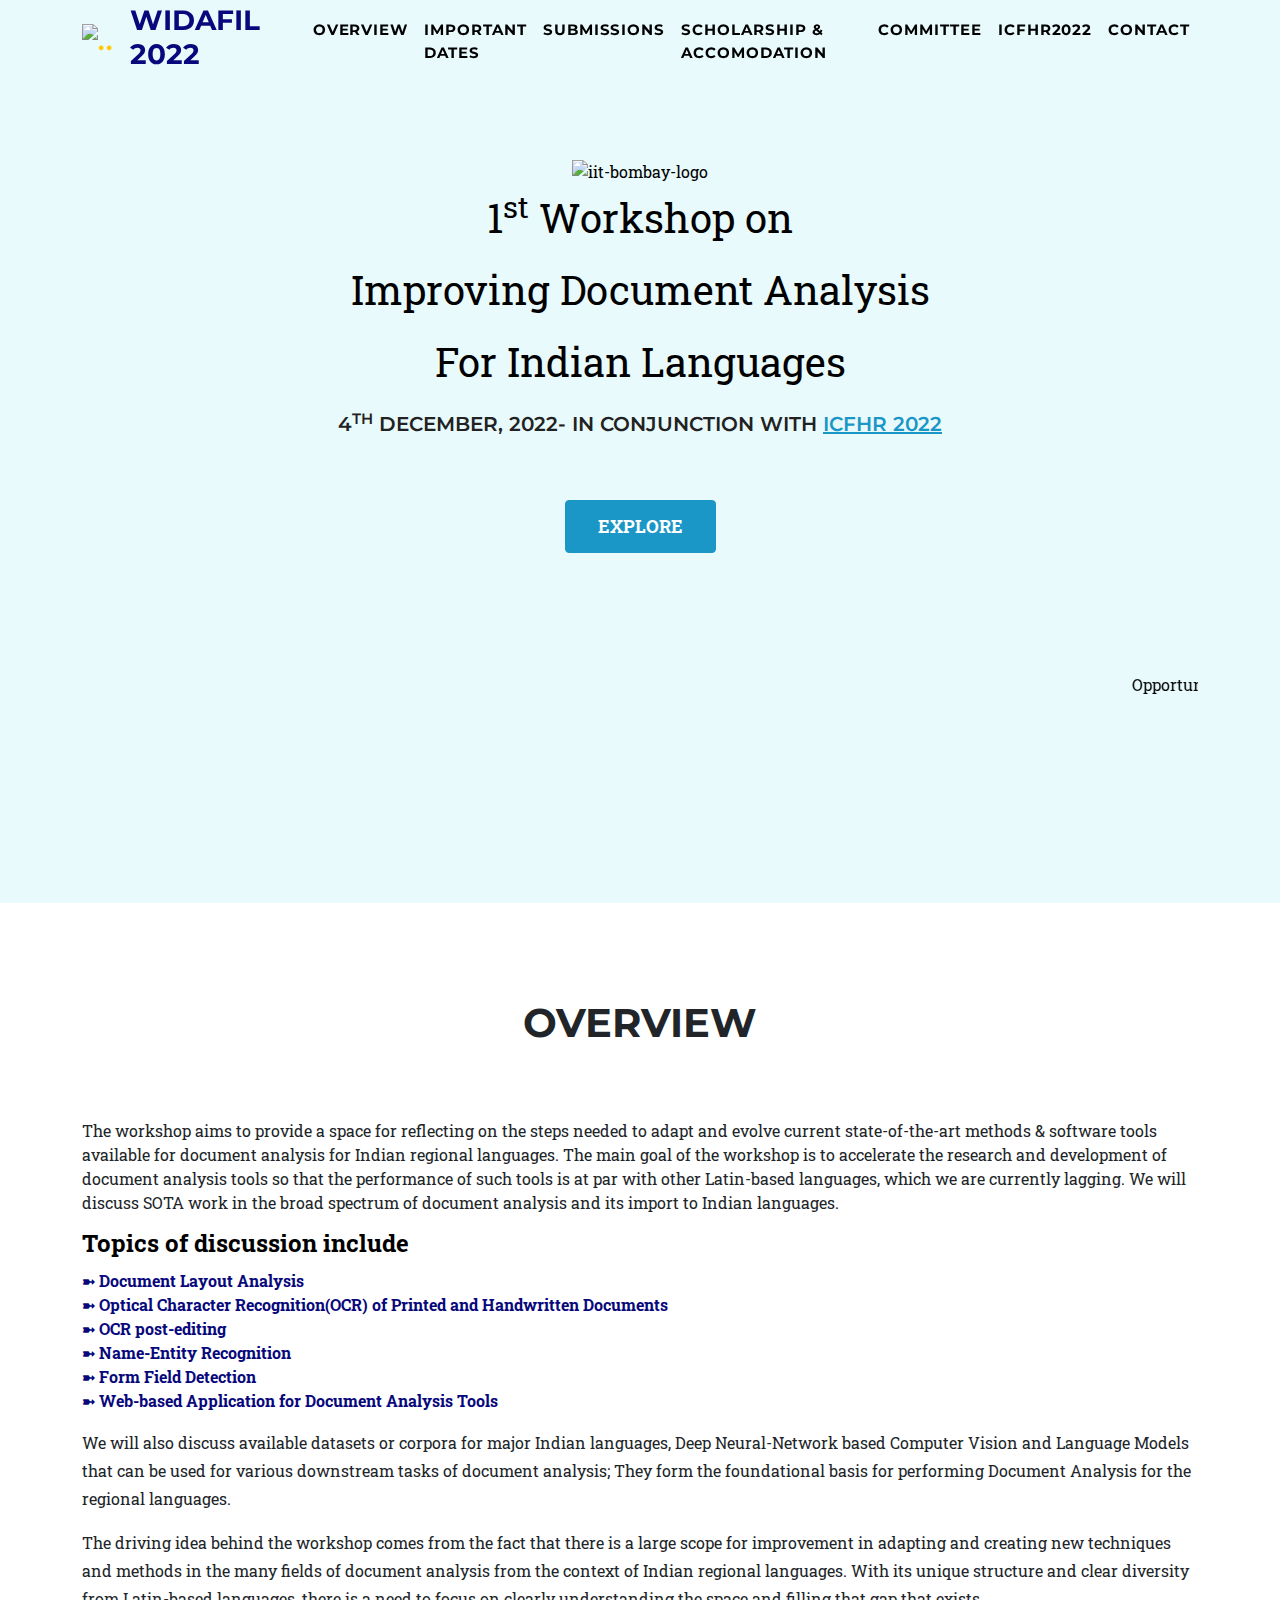
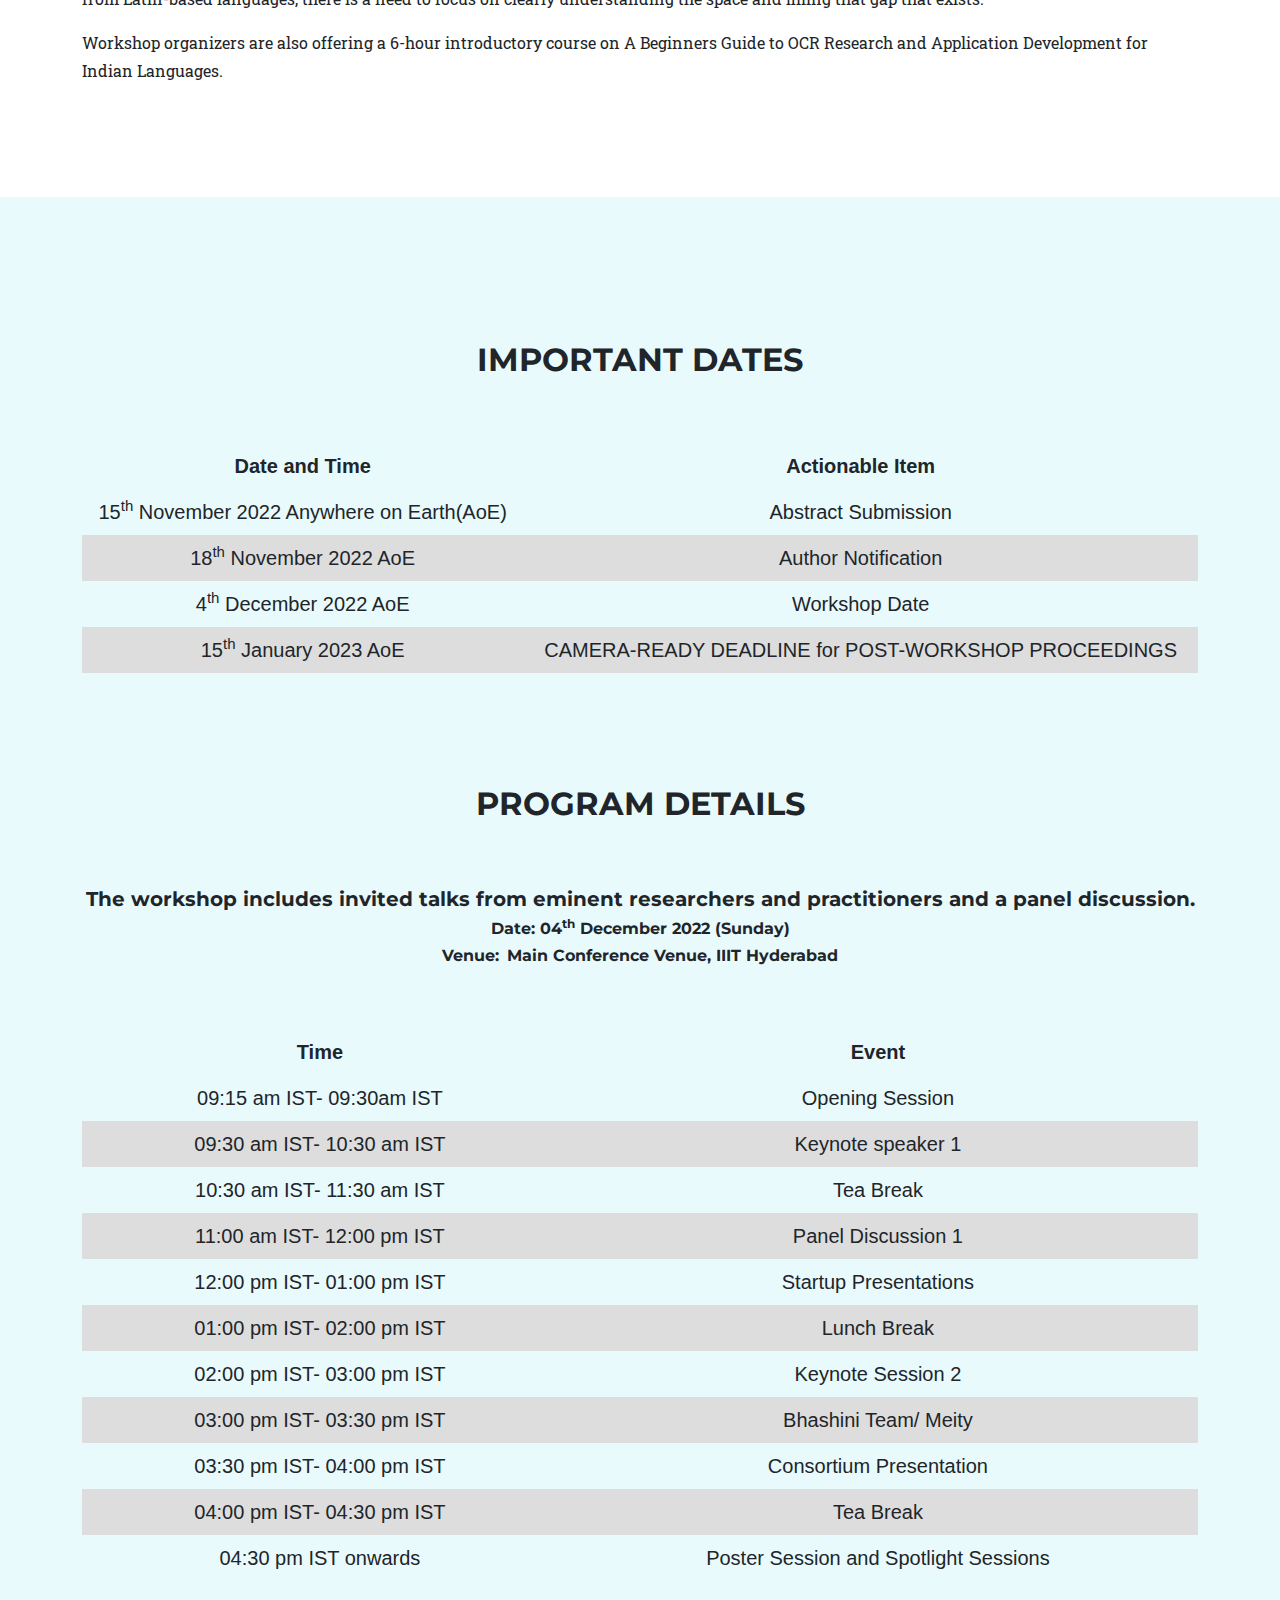
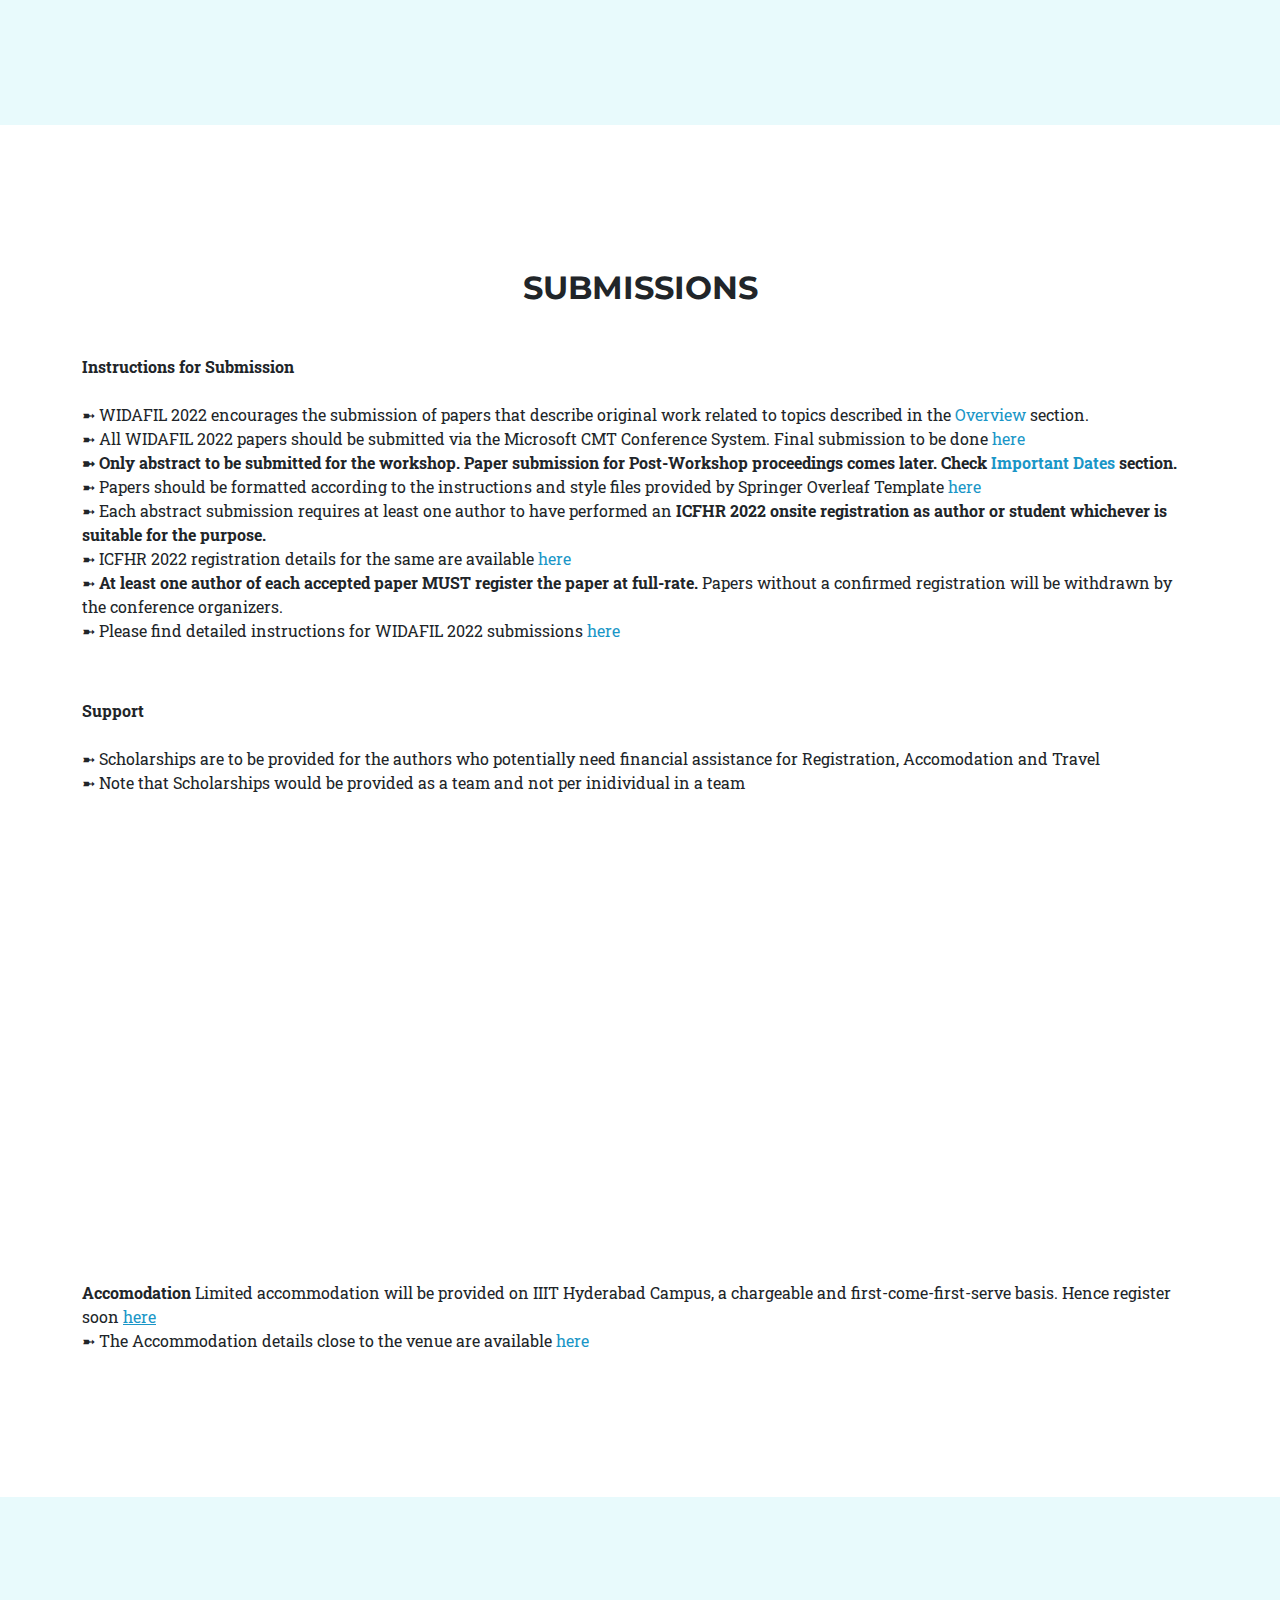
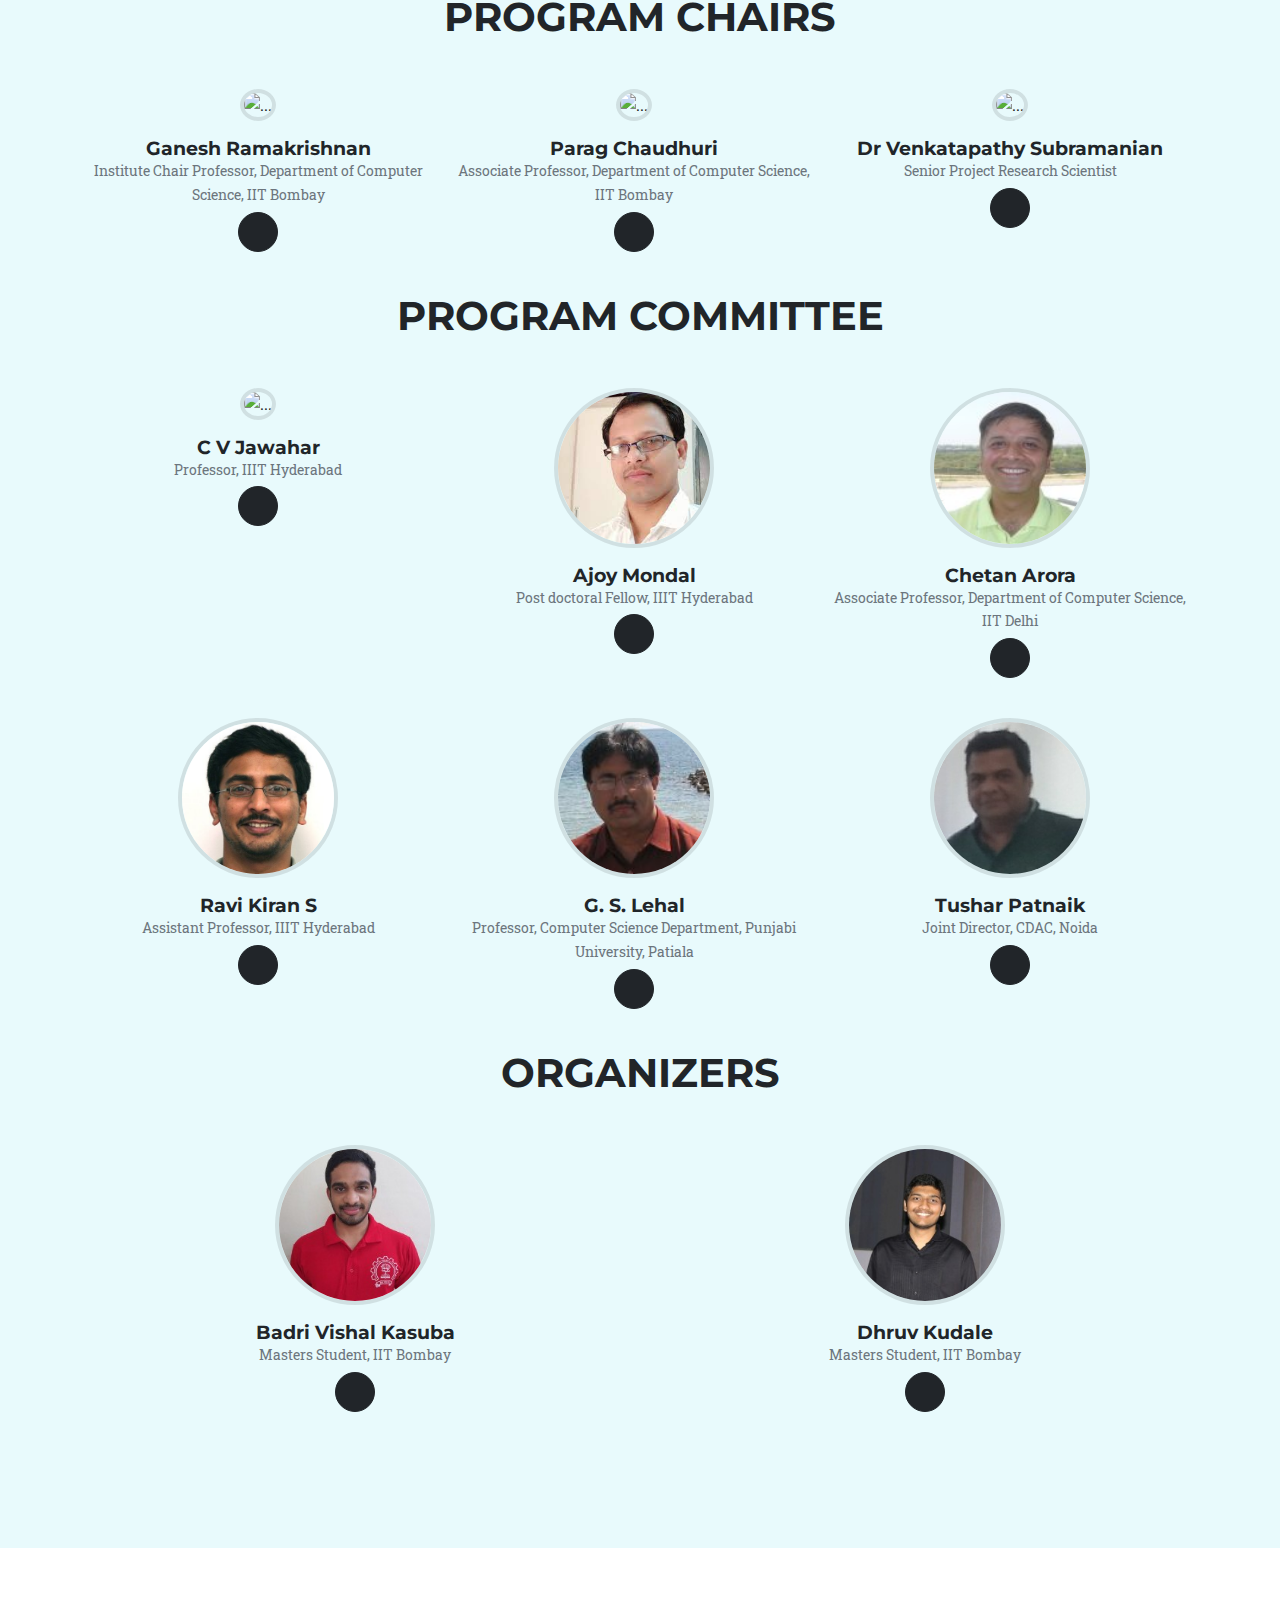
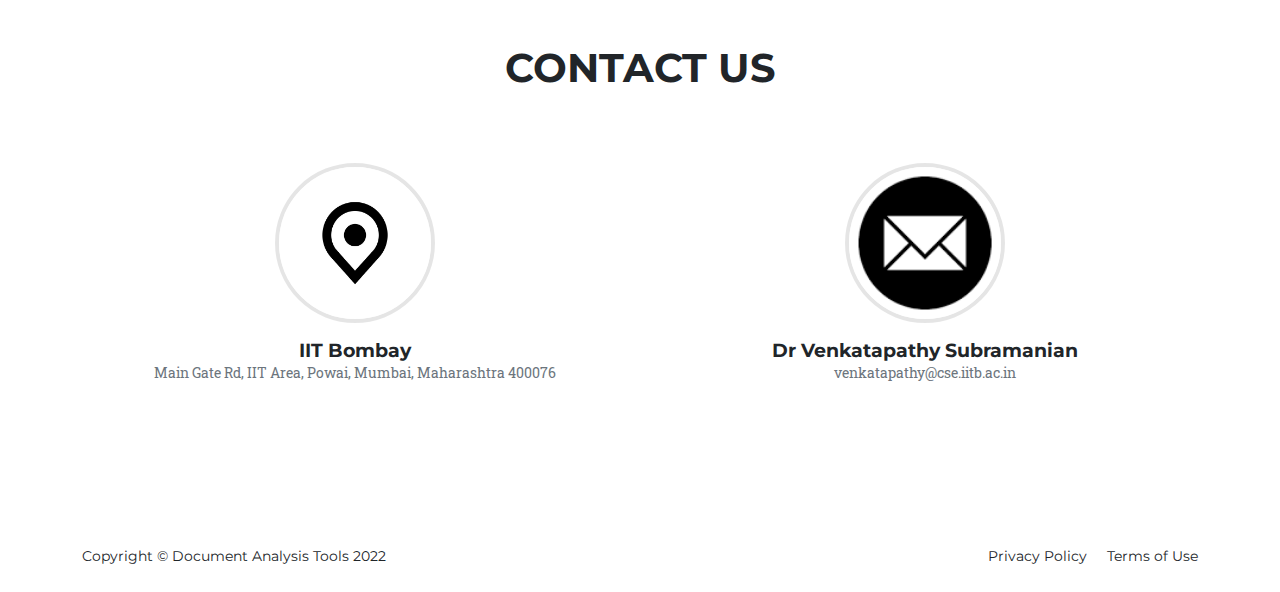
==== index.html @ 5325379d "Adding program details" ====
<!DOCTYPE html>
<html lang="en">

<head>
    <meta charset="utf-8" />
    <meta name="viewport" content="width=device-width, initial-scale=1, shrink-to-fit=no" />
    <meta name="description" content="" />
    <meta name="author" content="" />
    <title>WIDAFIL2022</title>
    <!-- Favicon-->
    <link rel="icon" type="image/x-icon" href="assets/favicon.ico" />
    <!-- Font Awesome icons (free version)-->
    <script src="https://use.fontawesome.com/releases/v6.1.0/js/all.js" crossorigin="anonymous"></script>
    <!-- Google fonts-->
    <link rel="preconnect" href="https://fonts.googleapis.com">
    <link rel="preconnect" href="https://fonts.gstatic.com" crossorigin>
    <link href="https://fonts.googleapis.com/css2?family=Montserrat:wght@300;400;500;600;700;800&display=swap"
        rel="stylesheet">
    <link href="https://fonts.googleapis.com/css?family=Roboto+Slab:400,100,300,700" rel="stylesheet" type="text/css" />
    <!-- Core theme CSS (includes Bootstrap)-->
    <link href="css/styles.css" rel="stylesheet" />
    <link href="css/custom.css" rel="stylesheet" />
</head>

<body id="page-top">
    <!-- Navigation-->
    <nav class="navbar navbar-expand-lg navbar-dark fixed-top" id="mainNav">
        <div class="container">
            <a class="navbar-brand" href="#page-top"><img src="assets/img/loggo_prev_ui.png" alt="..." /></a>
            <button class="navbar-toggler" type="button" data-bs-toggle="collapse" data-bs-target="#navbarResponsive"
                aria-controls="navbarResponsive" aria-expanded="false" aria-label="Toggle navigation">
                Menu
                <i class="fas fa-bars ms-1"></i>
            </button>
            <div class="collapse navbar-collapse" id="navbarResponsive">
                <h3 style="color: rgb(8, 8, 124);">WIDAFIL 2022</h3>
                <ul class="navbar-nav text-uppercase ms-auto py-4 py-lg-0">
                    <li class="nav-item"><a class="nav-link" href="#overview">Overview</a></li>
                    <li class="nav-item"><a class="nav-link" href="#importantdates">Important Dates</a></li>
                    <li class="nav-item"><a class="nav-link" href="#submissions">Submissions</a></li>
                    <li class="nav-item"><a class="nav-link" href="#scholarship">Scholarship & Accomodation</a></li>
                    <li class="nav-item"><a class="nav-link" href="#organizers">Committee</a></li>
                    <li class="nav-item"><a class="nav-link" target="_blanck"
                            href="http://icfhr2022.org/index.php">ICFHR2022</a></li>
                    <li class="nav-item"><a class="nav-link" href="#contactus">Contact</a></li>
                </ul>
            </div>
        </div>
    </nav>
    <!-- Masthead-->
    <header class="masthead">
        <div id="particles-js"></div>
        <div class="container">
            <img class="iit-bombay-logo" src="https://www.iitb.ac.in/sites/www.iitb.ac.in/themes/touchm/logo.png"
                alt="iit-bombay-logo">
            <div class="masthead-subheading">1<sup>st</sup> Workshop on <br><br> Improving Document Analysis <br><br>
                For Indian Languages</div>
            <div class="masthead-heading text-uppercase">
                4<sup>th</sup> December, 2022- In conjunction with <a href='http://icfhr2022.org/index.php'
                    target='_blank'>ICFHR 2022</a>
                <!-- Transform document image analysis pipelines for Indic Languages with the full power of OCR and Deep Learning. -->

            </div>
            <a class="btn btn-primary text-uppercase" href="#overview">Explore</a>
            <br><br><br>
            <marquee>
                <p class="glow">NEW</p>
                Opportunity to publish at Post-Workshop proceedings &nbsp; &nbsp; &nbsp; &nbsp; &nbsp; &nbsp; &nbsp;
                Participation certificates for all authors &nbsp; &nbsp; &nbsp; &nbsp; &nbsp; &nbsp; &nbsp;
                Scholarship and additional support available
            </marquee>
        </div>
    </header>
    <!-- Overview -->
    <section class="page-section" id="overview">
        <div class="container">
            <div class="text-center">
                <h2 class="section-heading text-uppercase" style="padding-bottom: 5%;">Overview</h2>
            </div>
            <div class="workshop_content">
                The workshop aims to provide a space for reflecting on the steps needed to adapt and evolve current
                state-of-the-art methods & software tools available for document analysis for Indian regional languages.
                The main goal of the workshop is to accelerate the research and development of document analysis tools
                so that the performance of such tools is at par with other Latin-based languages, which we are currently
                lagging.
                We will discuss SOTA work in the broad spectrum of document analysis and its import to Indian languages.
            </div>
            <div class="workshop_discussion ">
                <dl>
                    <dd>Topics of discussion include</dd>
                    <dt>➼ Document Layout Analysis</dt>
                    <dt>➼ Optical Character Recognition(OCR) of Printed and Handwritten Documents</dt>
                    <dt>➼ OCR post-editing</dt>
                    <dt>➼ Name-Entity Recognition</dt>
                    <dt>➼ Form Field Detection</dt>
                    <dt>➼ Web-based Application for Document Analysis Tools</dt>
                </dl>
            </div>
            <div class="workshop_content">
                <p>
                    We will also discuss available datasets or corpora for major Indian languages,
                    Deep Neural-Network based Computer Vision and Language Models that can be used for various
                    downstream tasks
                    of document analysis; They form the foundational basis for performing Document Analysis for the
                    regional languages.
                </p>
                <p>The driving idea behind the workshop comes from the fact that there is a large scope for improvement
                    in adapting
                    and creating new techniques and methods in the many fields of document analysis from the context of
                    Indian regional languages.
                    With its unique structure and clear diversity from Latin-based languages, there is a need to focus
                    on clearly understanding
                    the space and filling that gap that exists.
                </p>
                <p>
                    Workshop organizers are also offering a 6-hour introductory course on A Beginners Guide to OCR
                    Research and Application Development for Indian Languages.
                </p>
            </div>
        </div>
    </section>

    <section class="blue-bg" id="importantdates">
        <div class="container">
            <div class="text-center">
                <h2 class="section-heading text-uppercase" style="padding-bottom: 5%;">Important Dates</h2>
            </div>
            <div class="workshop_discussion text-center">
                <table>
                    <thead>
                        <tr>
                            <th>Date and Time</th>
                            <th>Actionable Item</th>
                        </tr>
                    </thead>
                    <tbody>
                        <tr>
                            <td>15<sup>th</sup> November 2022 Anywhere on Earth(AoE)</td>
                            <td>Abstract Submission</td>
                        </tr>
                        <tr>
                            <td>18<sup>th</sup> November 2022 AoE</td>
                            <td>Author Notification</td>
                        </tr>
                        <tr>
                            <td>4<sup>th</sup> December 2022 AoE</td>
                            <td>Workshop Date</td>
                        </tr>
                        <tr>
                            <td>15<sup>th</sup> January 2023 AoE</td>
                            <td>CAMERA-READY DEADLINE for POST-WORKSHOP PROCEEDINGS</td>
                        </tr>


                    </tbody>
                </table>
            </div>
                        <div class="text-center"  style="padding-top: 10%;">
                            <h2 class="section-heading text-uppercase" style="padding-bottom: 5%;">Program Details</h2>
                            <h5>  The workshop includes invited talks from eminent researchers and practitioners and a panel discussion. </h5>

                            <h6> Date: 04<sup>th</sup> December 2022 (Sunday)</h6>
                            <h6>Venue:  Main Conference Venue, IIIT Hyderabad</h6>
                        </div>
                        <div class="workshop_discussion text-center" style="padding-top: 5%" >
                            <table>
                                <thead>
                                    <tr>
                                        <th>Time</th>
                                        <th>Event</th>
                                    </tr>
                                </thead>
                                <tbody>
                                    <tr>
                                        <td> 09:15 am IST- 09:30am IST </td>
                                        <td> Opening Session </td>
                                    </tr>
                                    <tr>
                                        <td> 09:30 am IST- 10:30 am IST </td>
                                        <td> Keynote speaker 1 </td>
                                    </tr>
                                    <tr>
                                        <td> 10:30 am IST- 11:30 am IST </td>
                                        <td> Tea Break </td>
                                    </tr>
                                    <tr>
                                        <td> 11:00 am IST- 12:00 pm IST </td>
                                        <td> Panel Discussion 1 </td>
                                    </tr>
                                    <tr>
                                        <td> 12:00 pm IST- 01:00 pm IST </td>
                                        <td> Startup Presentations </td>
                                    </tr>
                                    <tr>
                                        <td> 01:00 pm IST- 02:00 pm IST </td>
                                        <td> Lunch Break </td>
                                    </tr>
                                    <tr>
                                        <td> 02:00 pm IST- 03:00 pm IST </td>
                                        <td> Keynote Session 2 </td>
                                    </tr>
                                    <tr>
                                        <td> 03:00 pm IST- 03:30 pm IST </td>
                                        <td> Bhashini Team/ Meity </td>
                                    </tr>
                                    <tr>
                                        <td> 03:30 pm IST- 04:00 pm IST </td>
                                        <td> Consortium Presentation </td>
                                    </tr>
                                    <tr>
                                        <td> 04:00 pm IST- 04:30 pm IST </td>
                                        <td> Tea Break </td>
                                    </tr>
                                    <tr>
                                        <td> 04:30 pm IST onwards </td>
                                        <td> Poster Session and Spotlight Sessions </td>
                                    </tr>

                                </tbody>
                            </table>
                        </div>
        </div>
    </section>

    <section id="submissions">
        <div class="container">
            <div class="text-center">
                <h2 class="section-heading text-uppercase mb-5">Submissions</h2>
            </div>
            <div class="masthead-subheading"><b>Instructions for Submission</b></div>
            <br>
            <div class="workshop_content">
                ➼ WIDAFIL 2022 encourages the submission of papers that describe original work related to topics
                described in the <a href="#overview" style="text-decoration: none;">Overview</a> section.
            </div>
            <div class="workshop_content">
                ➼ All WIDAFIL 2022 papers should be submitted via the Microsoft CMT Conference System. Final submission
                to be done <a href="https://cmt3.research.microsoft.com/WIDAFIL2022/Submission/Index" target=”_blank”
                    style="text-decoration: none;">here</a>
            </div>
            <div class="workshop_content ">
                <b> ➼ Only abstract to be submitted for the workshop. Paper submission for Post-Workshop proceedings
                    comes later. Check <a href="#importantdates" style="text-decoration: none;">Important Dates</a>
                    section.
                </b>
            </div>
            <div class="workshop_content">
                ➼ Papers should be formatted according to the instructions and style files provided by Springer Overleaf
                Template <a
                    href="https://www.overleaf.com/latex/templates/springer-lecture-notes-in-computer-science/kzwwpvhwnvfj#.WtR5Hy5ua71"
                    target=”_blank” style="text-decoration: none;">here</a>
            </div>
            <div class="workshop_content">
                ➼ Each abstract submission requires at least one author to have performed an <b>ICFHR 2022 onsite
                    registration as author or student whichever is suitable for the purpose.</b>
            </div>
            <div class="workshop_content">
                ➼ ICFHR 2022 registration details for the same are available <a
                    href="http://icfhr2022.org/registration.php" target="_blank" style="text-decoration: none;">here</a>
            </div>
            <div class="workshop_content">
                ➼ <b>At least one author of each accepted paper MUST register the paper at full-rate.</b> Papers without
                a confirmed registration will be withdrawn by the conference organizers.
            </div>
            <div class="workshop_content">
                ➼ Please find detailed instructions for WIDAFIL 2022 submissions <a
                    href="https://docs.google.com/document/d/1wZ_cONdJXPbuM83-eqgNBgjRyaeI7lqWAS4xg9VkaGw/edit?usp=sharing"
                    target="_blank" style="text-decoration: none;">here</a>
            </div>



            <!--            <div class="masthead-subheading" style="padding-top: 5%;"><b>IAPR Ethical Requirements for Authors</b></div>-->
            <!--            <br>-->
            <!--            <p>The IAPR requires that all authors wishing to present a paper declare that:</p>-->
            <!--            <div class="workshop_content">-->
            <!--               ➼ The paper is substantially original and that no paper substantially similar in content has been submitted or will be submitted to any other conference or journal during the review period.-->
            <!--            </div>-->
            <!--            <div class="workshop_content">-->
            <!--               ➼ The paper does not contain any plagiarism.-->
            <!--            </div>-->
            <!--            <div class="workshop_content">-->
            <!--               ➼ The paper will be presented by the author or a co-author in person.-->
            <!--            </div>-->
            <!--            <div class="workshop_content">-->
            <!--               ➼ The IAPR retains the right to eliminate any papers in violation of these requirements and to exclude the authors of such papers from future IAPR community activities.-->
            <!--            </div>-->
            <!--            <div class="workshop_content">-->
            <!--               ➼ The full statement of IAPR ethical requirements for authors may be found at this <a href="http://www.iapr.org/constitution/soe.php" target=”_blank” style="text-decoration: none;">link</a>-->
            <!--            </div>-->


            <div class="masthead-subheading" style="padding-top: 5%;" id="scholarship"><b>Support</b></div>
            <br>
            <div class="workshop_content">
                ➼ Scholarships are to be provided for the authors who potentially need financial assistance for
                Registration, Accomodation and Travel
            </div>

            <div class="workshop_content">
                ➼ Note that Scholarships would be provided as a team and not per inidividual in a team
            </div>
            <br>
            <iframe
                src="https://docs.google.com/forms/d/e/1FAIpQLSdPLoiAQqGeCmTTsv0hyAJ33UQq3pj-6dFkCMb2QMpATUxAoA/viewform?embedded=true"
                width="1200" height="400" frameborder="0" marginheight="0" marginwidth="0">Loading…</iframe>

            <div class="masthead-subheading" style="padding-top: 5%;"><b>Accomodation</b>
                Limited accommodation will be provided on IIIT Hyderabad Campus, a chargeable and first-come-first-serve
                basis.
                Hence register soon <a tartget='_blank' href="https://forms.gle/sLjLPTzawwNBY1Mt7">here</a>

                <div class="workshop_content">
                    ➼ The Accommodation details close to the venue are available <a
                        href="https://docs.google.com/document/d/11dJGQzB_YG18-aIG1bo79KSGGpSveKSJmtev3GTvfJg/edit?usp=sharing"
                        target="_blank" style="text-decoration: none;">here</a>
                </div>
            </div>
        </div>
    </section>

    <!-- Organizers-->
    <section class="page-section blue-bg" id="organizers">
        <div class="container">
            <div class="text-center">
                <h2 class="section-heading text-uppercase mb-5">Program Chairs</h2>
            </div>
            <div class="row">
                <div class="col-lg-3">
                    <div class="team-member">
                        <img class="mx-auto rounded-circle" src="assets/img/team/ganeshramakrishnan.png" alt="..." />
                        <h4>Ganesh Ramakrishnan</h4>
                        <p class="text-muted">Institute Chair Professor, Department of Computer Science,
                            IIT Bombay
                        </p>
                        <a class="btn btn-dark btn-social mx-2" target="_blank"
                            href="https://www.cse.iitb.ac.in/~ganesh/"><i class="fa fa-info-circle"></i></a>
                    </div>
                </div>
                <div class="col-lg-3">
                    <div class="team-member">
                        <img class="mx-auto rounded-circle" src="assets/img/team/paragchaudhuri.jpg" alt="..." />
                        <h4>Parag Chaudhuri</h4>
                        <p class="text-muted">
                            Associate Professor, Department of Computer Science,
                            IIT Bombay
                        </p>
                        <a class="btn btn-dark btn-social mx-2" target="_blank"
                            href="https://www.cse.iitb.ac.in/~paragc/"><i class="fa fa-info-circle"></i></a>
                    </div>
                </div>

                <div class="col-lg-3">
                    <div class="team-member">
                        <img class="mx-auto rounded-circle" src="assets/img/team/venkats.jpg" alt="..." />
                        <h4>Dr Venkatapathy Subramanian</h4>
                        <p class="text-muted">Senior Project Research Scientist</p>
                        <a class="btn btn-dark btn-social mx-2" target="_blank"
                            href="https://sites.google.com/view/venkatapathy"><i class="fab fa-info-circle"></i></a>
                    </div>
                </div>

            </div>


            <div class="text-center">
                <h2 class="section-heading text-uppercase mb-5">Program Committee</h2>
            </div>
            <div class="row">
                <div class="col-lg-3">
                    <div class="team-member">
                        <img class="mx-auto rounded-circle" src="assets/img/team/cvjawahar.jpeg" alt="..." />
                        <h4>C V Jawahar</h4>
                        <p class="text-muted">
                            Professor, IIIT Hyderabad
                        </p>
                        <a class="btn btn-dark btn-social mx-2" target="_blank"
                            href="https://faculty.iiit.ac.in/~jawahar/index.html"><i class="fa fa-info-circle"></i></a>
                    </div>
                </div>
                <div class="col-lg-3">
                    <div class="team-member">
                        <img class="mx-auto rounded-circle" src="assets/img/team/ajoymondal.jpeg" alt="..." />
                        <h4>Ajoy Mondal</h4>
                        <p class="text-muted">
                            Post doctoral Fellow, IIIT Hyderabad
                        </p>
                        <a class="btn btn-dark btn-social mx-2" target="_blank"
                            href="https://www.linkedin.com/in/ajoy-mondal/"><i class="fa fa-info-circle"></i></a>
                    </div>
                </div>
                <div class="col-lg-3">
                    <div class="team-member">
                        <img class="mx-auto rounded-circle" src="assets/img/team/chetanarora.jpeg" alt="..." />
                        <h4>Chetan Arora</h4>
                        <p class="text-muted">
                            Associate Professor, Department of Computer Science, IIT Delhi
                        </p>
                        <a class="btn btn-dark btn-social mx-2" target="_blank"
                            href="https://www.cse.iitd.ac.in/~chetan/"><i class="fa fa-info-circle"></i></a>
                    </div>
                </div>
                <div class="col-lg-3">
                    <div class="team-member">
                        <img class="mx-auto rounded-circle" src="assets/img/team/ravikiran.jpg" alt="..." />
                        <h4>Ravi Kiran S</h4>
                        <p class="text-muted">
                            Assistant Professor, IIIT Hyderabad
                        </p>
                        <a class="btn btn-dark btn-social mx-2" target="_blank"
                            href="https://www.iiit.ac.in/people/faculty/ravi.kiran/"><i
                                class="fa fa-info-circle"></i></a>
                    </div>
                </div>
                <div class="col-lg-3">
                    <div class="team-member">
                        <img class="mx-auto rounded-circle" src="assets/img/team/gslehal.jpeg" alt="..." />
                        <h4>G. S. Lehal</h4>
                        <p class="text-muted">
                            Professor, Computer Science Department, Punjabi University, Patiala
                        </p>
                        <a class="btn btn-dark btn-social mx-2" target="_blank"
                            href="https://en.wikipedia.org/wiki/Gurpreet_Singh_Lehal"><i
                                class="fa fa-info-circle"></i></a>
                    </div>
                </div>
                <div class="col-lg-3">
                    <div class="team-member">
                        <img class="mx-auto rounded-circle" src="assets/img/team/tusharpatnaik.jpeg" alt="..." />
                        <h4>Tushar Patnaik</h4>
                        <p class="text-muted">
                            Joint Director, CDAC, Noida
                        </p>
                        <a class="btn btn-dark btn-social mx-2" target="_blank"
                            href="https://www.linkedin.com/in/tushar-patnaik-51130a15/"><i
                                class="fa fa-info-circle"></i></a>
                    </div>
                </div>

            </div>




            <div class="text-center">
                <h2 class="section-heading text-uppercase mb-5">Organizers</h2>
            </div>
            <div class="row">
                <div class="col-lg-6">
                    <div class="team-member">
                        <img class="mx-auto rounded-circle" src="assets/img/team/badri.jpeg" alt="..." />
                        <h4>Badri Vishal Kasuba</h4>
                        <p class="text-muted">Masters Student, IIT Bombay</p>
                        <a class="btn btn-dark btn-social mx-2" target="_blank"
                            href="https://www.cse.iitb.ac.in/~badrivishalk/"><i class="fab fa-github"></i></a>
                    </div>
                </div>
                <div class="col-lg-6">
                    <div class="team-member">
                        <img class="mx-auto rounded-circle" src="assets/img/team/dhruv.jpeg" alt="..." />
                        <h4>Dhruv Kudale</h4>
                        <p class="text-muted">Masters Student, IIT Bombay</p>
                        <a class="btn btn-dark btn-social mx-2" target="_blank"
                            href="https://www.cse.iitb.ac.in/~dhruvk/"><i class="fab fa-github"></i></a>
                    </div>
                </div>
            </div>
        </div>
    </section>

    <!-- Schedule -->
    <section class="page-section" id="contactus">
        <div class="container">
            <div class="text-center">
                <h2 class="section-heading text-uppercase" style="padding-bottom: 5%;">Contact Us</h2>
                <div class="row">
                    <div class="col-lg-6">
                        <div class="team-member">
                            <img class="mx-auto rounded-circle" src="assets/img/team/address.jpg" alt="..." />
                            <h4>IIT Bombay</h4>
                            <p class="text-muted">Main Gate Rd, IIT Area, Powai, Mumbai, Maharashtra 400076
                            </p>
                        </div>
                    </div>
                    <div class="col-lg-6">
                        <div class="team-member">
                            <img class="mx-auto rounded-circle" src="assets/img/team/email.png" alt="..." />
                            <h4>Dr Venkatapathy Subramanian</h4>
                            <p class="text-muted">venkatapathy@cse.iitb.ac.in
                            </p>
                        </div>
                    </div>
                </div>
            </div>
        </div>
    </section>


    <!-- Research Publications -->
    <!-- <section class="page-section blue-bg" id="research">
        <div class="container">
            <h2 class="section-heading text-uppercase text-center">Research Publications</h2>
            <div id="faqs">
            </div>
        </div>
    </section> -->


    <!-- JOIN SLACK -->
    <!-- <section id="join-slack">
        <div class="container">
            <div class="join-slack d-flex justify-content-between">
                <div>
                    <div class="slack-heading">Join us on Slack!</div>
                    <div class="slack-question">Questions or Bugs? Come and join our slack channel! Let's figure out
                        that together and make a vibrant Layout Parser community.
                    </div>
                    <div><button class="slack-button">Join our #Slack</button></div>
                </div>
                <div><img src="images/slack-lp.svg"></div>
            </div>
    </section> -->


    <!-- Footer-->
    <footer class="footer py-4">
        <div class="container">
            <div class="row justify-content-between align-items-center">
                <div class="col-lg-6 text-lg-start">Copyright &copy; Document Analysis Tools 2022</div>
                <!-- <div class="col-lg-4 my-3 my-lg-0">
                    <a class="btn btn-dark btn-social mx-2" href="#!" aria-label="Twitter"><i class="fab fa-twitter"></i></a>
                    <a class="btn btn-dark btn-social mx-2" href="#!" aria-label="Facebook"><i class="fab fa-facebook-f"></i></a>
                    <a class="btn btn-dark btn-social mx-2" href="#!" aria-label="LinkedIn"><i class="fab fa-linkedin-in"></i></a>
                </div> -->
                <div class="col-lg-6 text-lg-end">
                    <a class="link-dark text-decoration-none me-3" href="#!">Privacy Policy</a>
                    <a class="link-dark text-decoration-none" href="#!">Terms of Use</a>
                </div>
            </div>
        </div>
    </footer>


    <!-- Jquery -->
    <script src="https://cdnjs.cloudflare.com/ajax/libs/jquery/3.5.1/jquery.min.js"></script>
    <!-- Bootstrap core JS-->
    <script src="https://cdn.jsdelivr.net/npm/bootstrap@5.1.3/dist/js/bootstrap.bundle.min.js"></script>
    <!-- Core theme JS-->
    <script src="js/scripts.js"></script>
    <script type="module" src="js/dynamicData.js" defer></script>
    <!-- * * * * * * * * * * * * * * * * * * * * * * * * * * * * * * * * * * * * * * * *-->
    <!-- * *                               SB Forms JS                               * *-->
    <!-- * * Activate your form at https://startbootstrap.com/solution/contact-forms * *-->
    <!-- * * * * * * * * * * * * * * * * * * * * * * * * * * * * * * * * * * * * * * * *-->
    <script src="https://cdn.startbootstrap.com/sb-forms-latest.js"></script>
    <script src="https://cdn.jsdelivr.net/particles.js/2.0.0/particles.min.js"></script>
    <script src="js/particles.js"></script>
</body>

</html>
---- css/custom.css ----
:root {
    --background-1: #fff;
    --background-2: #e8fafc;
    --black-color-0: #000;
    --black-color-2: #222;
    --black-color-3: #333;
    --black-color-5: #555;
    --black-color-7: #777;
    --white-color-1: #fff;
    --white-color-2: #eee;
    --white-color-3: #dddd;
    --white-color-4: #ccc;
    --text-color-1: #D4F1F4;
    --text-color-2: #b9e9f0;
    --text-color-3: #81dae7;
}

.blue-bg {
    background-color: var(--background-2);
}

a {
    color: #1a96c7;
}

a:hover {
    color: #0f7ca7;
}

.btn-primary {
    color: var(--white-color-1);
    /* background-color: #ffc800; */
    background-color: #1a96c7;
    border-color: #1a96c7;
}

.btn-primary:hover {
    color: var(--white-color-1);
    background-color: #0f7ca7;
    border-color: #0776a1;
}

.btn-check:focus+.btn-primary,
.btn-primary:focus {
    color: var(--white-color-1);
    background-color: #0f7ca7;
    border-color: #0776a1;
    box-shadow: 0 0 0 0.25rem rgba(7, 110, 151, 0.5);
}

.btn-check:checked+.btn-primary,
.btn-check:active+.btn-primary,
.btn-primary:active,
.btn-primary.active,
.show>.btn-primary.dropdown-toggle {
    color: var(--white-color-1);
    background-color: #0776a1;
    border-color: #04658b;
}

.btn-check:checked+.btn-primary:focus,
.btn-check:active+.btn-primary:focus,
.btn-primary:active:focus,
.btn-primary.active:focus,
.show>.btn-primary.dropdown-toggle:focus {
    box-shadow: 0 0 0 0.25rem rgba(7, 110, 151, 0.5);
}

.btn-primary:disabled,
.btn-primary.disabled {
    color: var(--white-color-1);
    background-color: #1a96c7;
    border-color: #1a96c7;
}

#mainNav {
    padding-top: 0.25rem;
    padding-bottom: 0.25rem;
}

#mainNav .navbar-toggler {
    padding: 0.75rem;
    font-size: 0.75rem;
    font-family: "Montserrat", -apple-system, BlinkMacSystemFont, "Segoe UI", Roboto, "Helvetica Neue", Arial, sans-serif, "Apple Color Emoji", "Segoe UI Emoji", "Segoe UI Symbol", "Noto Color Emoji";
    text-transform: uppercase;
    font-weight: 700;
    border-color: #222;
    color: #222;
}

.navbar-toggler:focus {
    text-decoration: none;
    outline: 0;
    box-shadow: 0 0 0 0.1rem;
}

#mainNav.navbar-shrink {
    padding-top: 0rem;
    padding-bottom: 0rem;
    background-color: rgba(212, 241, 244, 0.9);
    border-bottom: 1px solid #c5e6eb;
    box-shadow: 0px 0px 20px -5px #a5e0e9;
    backdrop-filter: blur(4px)
}

@media screen and (max-width: 992px) {
    #mainNav {
        background-color: rgba(212, 241, 244, 0.9);
        border-bottom: 1px solid #c5e6eb;
        box-shadow: 0px 0px 20px -5px #a5e0e9;
        backdrop-filter: blur(4px)
    }
}

#mainNav .navbar-brand img {
    /* height: 1.5rem; */
    width: 100px;
    height: auto;
    transition: width 0.3s ease-in-out
}

#mainNav .navbar-nav .nav-item {
    margin-right: 0
}

#mainNav .navbar-nav .nav-item .nav-link {
    color: var(--black-color-0)
}

#mainNav .navbar-nav .nav-item .nav-link>* {
    font-size: 1.5rem !important
}

#mainNav.navbar-shrink .navbar-nav {
    display: flex;
    align-items: center
}

#mainNav.navbar-shrink .navbar-nav .nav-item .nav-link {
    /* color: var(--white-color-1); */
}

#mainNav .navbar-nav .nav-item .nav-link.active,
#mainNav .navbar-nav .nav-item .nav-link:hover {
    color: #1a96c7
}

@media (min-width: 992px) {
    #mainNav {
        transition: padding-top 0.3s ease-in-out, padding-bottom 0.3s ease-in-out;
    }

    #mainNav .navbar-brand {
        font-size: 1.5em;
        transition: font-size 0.3s ease-in-out;
    }

    #mainNav .navbar-brand img {
        width: 125px;
    }

    #mainNav.navbar-shrink .navbar-brand svg,
    #mainNav.navbar-shrink .navbar-brand img {
        /* height: 1.5rem; */
        width: 100px;
        height: auto
    }
}

header.masthead {
    padding-top: 8.5rem;
    padding-bottom: 6rem;
    text-align: center;
    position: relative;
    color: var(--black-color-0)
}

header.masthead .masthead-subheading {
    font-size: 1.8rem;
    line-height: 3rem;
    margin-bottom: 20px;
    font-family: "Roboto Slab", -apple-system, BlinkMacSystemFont, "Segoe UI", Roboto, "Helvetica Neue", Arial, sans-serif, "Apple Color Emoji", "Segoe UI Emoji", "Segoe UI Symbol", "Noto Color Emoji";
}

header.masthead .masthead-heading {
    font-size: 1rem;
    font-weight: 600;
    line-height: 1.5rem;
    margin-bottom: 2rem;
    color: var(--black-color-2);
    font-family: "Montserrat", -apple-system, BlinkMacSystemFont, "Segoe UI", Roboto, "Helvetica Neue", Arial, sans-serif, "Apple Color Emoji", "Segoe UI Emoji", "Segoe UI Symbol", "Noto Color Emoji";
}

header.masthead .btn {
    padding: 0.75rem 2rem;
    font-size: 1.125rem;
    font-weight: 700;
}

@media (min-width: 768px) {
    header.masthead {
        padding-top: 10rem;
        padding-bottom: 12.5rem;
    }

    header.masthead .masthead-subheading {
        font-size: 2.5rem;
        line-height: 2.25rem;
        margin-bottom: 2rem;
    }

    header.masthead .masthead-heading {
        font-size: 1.25rem;
        margin-bottom: 4rem;
    }
}

#particles-js {
    position: absolute;
    width: 100%;
    height: 100%;
    background-color: var(--background-2);
    background-image: url("");
    background-repeat: no-repeat;
    background-size: cover;
    background-position: 50% 50%;
    top: 0;
    left: 0;
    z-index: -1;
    /* height: 100vh; */
}

.iit-bombay-logo {
    width: 150px;
    aspect-ratio: 1/1;
    margin-bottom: 1em;
}

canvas {
    height: 100vh
}

#projects .text-primary {
    color: #0f7ca7 !important
}

#projects .projects-card-section {
    display: grid;
    grid-template-columns: repeat(auto-fit, minmax(240px, 300px));
    gap: 0.8em;
    justify-content: center
}

.projects-card {
    border: 1px solid var(--white-color-4);
    border-radius: 6px;
    display: flex;
    flex-direction: column;
    justify-content: space-between;
    overflow: hidden
}

.projects-card>div>* {
    padding: 1rem
}

.project-title {
    font-size: 1.25rem;
    background-color: var(--background-2)
}

.project-description {
    font-family: 'Roboto Slab', sans-serif;
    padding-block: 0.5rem;
    font-size: 0.85rem;
    color: var(--black-color-7);
    font-weight: 500;
    line-height: 1.7
}

.project-link {
    border-top: 1px solid var(--white-color-2);
    padding-block: 0.25rem;
    padding-left: 0.5rem
}

.project-link>* {
    padding: 0.5rem !important;
}

.project-link a {
    font-size: 1.5rem;
    color: initial;
    transition: 0.3s ease-in-out
}

.project-link a:hover {
    color: #0f7ca7
}


/* Professors and Interns */

.team-member {
    margin-bottom: 2.5rem;
    text-align: center;
}

.team-member img {
    width: 10rem;
    height: 10rem;
    border: 0.3rem solid rgba(0, 0, 0, 0.1);
}

.team-member h4,
.team-member .h4 {
    margin-top: 1rem;
    margin-bottom: 0;
    font-size: 1.2rem;
}

.team-member p {
    margin-bottom: 0.25rem;
    font-size: 0.85rem;
}

.team-member .btn {
    font-size: 1.2rem;
    padding: 0.25rem 0.55rem;
}

/* YouTube Video Section */

section.video .watch-video {
    font-family: 'Roboto', sans-serif;
}

.watch-video h4 {
    font-size: 1.25rem
}

.video-boxes:not(.featured-video) {
    background-color: var(--white-color-3);
}


/* Research Projects */


/* FAQs Section Starts */

#research {
    padding: 3rem 0rem;
}

@media screen and (min-width: 768px) {
    #research {
        padding: 4rem
    }
}

#faqs {
    margin-top: 3rem
}

#faqs .heading {
    font-size: 1.24rem;
    margin: auto;
    text-align: left;
    max-width: 780px;
    position: relative;
    z-index: 0;
}

.heading span {
    position: relative;
    z-index: 2;
    background-color: var(--background-2);
    padding-right: 0.5rem;
}

#faqs .heading::before {
    width: 100%;
    position: absolute;
    content: '';
    background-color: var(--background-1);
    height: 2px;
    left: 0;
    top: 50%;
    z-index: -1;
}

.faqs-content {
    padding: 10px 0
}

.faq-list {
    list-style: none;
    padding: 0
}

.faq-list li {
    border: 1px solid rgba(205, 205, 205, 0.5);
    border-radius: 4px;
    margin: 0px auto 5px;
    text-align: left;
    background-color: var(--background-1);
    max-width: 780px
}

.faq-list .faq-heading::before {
    content: '+';
    font-size: 30px;
    display: block;
    position: absolute;
    right: 0px;
    top: 5px;
    color: var(--white-color-4, #c2c2c2)
}

.faq-list .the-active .faq-heading::before {
    content: '-'
}

.faq-heading {
    position: relative;
    cursor: pointer;
    font-size: 0.85rem;
    font-weight: 500;
    margin: 0;
    margin-right: 10px;
    padding: 15px 20px;
    color: var(--black-color-0);
    border-bottom: 1px solid rgba(205, 205, 205, 0.7)
}

.faq-heading:hover {
    color: #0f7ca7
}

.faq-text {
    display: none
}

.read {
    color: var(--black-color-5);
    font-size: 0.8rem;
    line-height: 1.8;
    padding: 0px 20px;
    margin: 0;
    margin-top: 12px
}


/* Slack */

#join-slack {
    padding: 2em 0 3.5em;
    box-shadow: 0px 0px 10px 2px var(--white-shade-3);
    position: relative;
}

.join-slack>div:first-child {
    /* flex: 3 */
    flex-basis: 0;
    flex-grow: 1;
    padding-right: 0.75rem
}

.join-slack>div:last-child {
    /* flex: 2 */
    width: 40%
}

.join-slack img {
    display: block;
    width: 100%;
    height: 100%
}

.slack-heading {
    font-size: 2.8em;
    font-weight: 600
}

.slack-question {
    font-size: 1.24rem;
    margin: 1.5em 0
}

.slack-button {
    outline: none;
    border: 1px solid var(--text-color-3);
    color: var(--black-color-3);
    padding: 1rem;
    font-family: inherit;
    font-size: 1.15em;
    cursor: pointer;
    border-radius: 3px;
    background-color: var(--text-color-1)
}

.slack-button:hover {
    background-color: var(--text-color-3)
}

@media screen and (max-width: 768px) {

    .section-heading {
        font-size: 2rem !important;
    }

    #join-slack {
        padding: 1em 0 !important;
    }

    .join-slack {
        display: block !important;
        padding: 1rem 0rem;
        margin-bottom: 0em;
        padding-right: 0.4rem
    }

    .join-slack>div:first-child {
        padding-right: 0
    }

    .join-slack>div:last-child {
        width: 100%;
        margin-top: 1.7em
    }
}

.glow {
    font-size: xx-large;
    font-family:Verdana, Geneva, Tahoma, sans-serif;
    color: tomato;
    text-align: center;
    -webkit-animation: glow 1s ease-in-out infinite alternate;
    -moz-animation: glow 1s ease-in-out infinite alternate;
    animation: glow 1s ease-in-out infinite alternate;
}

@-webkit-keyframes glow {
    from {
      text-shadow: 0 0 5px #a70d0d, 0 0 10px #0eeb32, 0 0 20px #ca2323, 0 0 30px #0dc559,
                   0 0 30px #ce650e, 0 0 50px #9554b3, 0 0 60px #428609;
    }
    to {
      text-shadow: 0 0 20px #e21414, 0 0 20px #16e243, 0 0 30px #0292b6, 0 0 40px #12bda6,
                   0 0 40px #17e74b, 0 0 60px #146d09, 0 0 70px #0c69b6;
    }
}
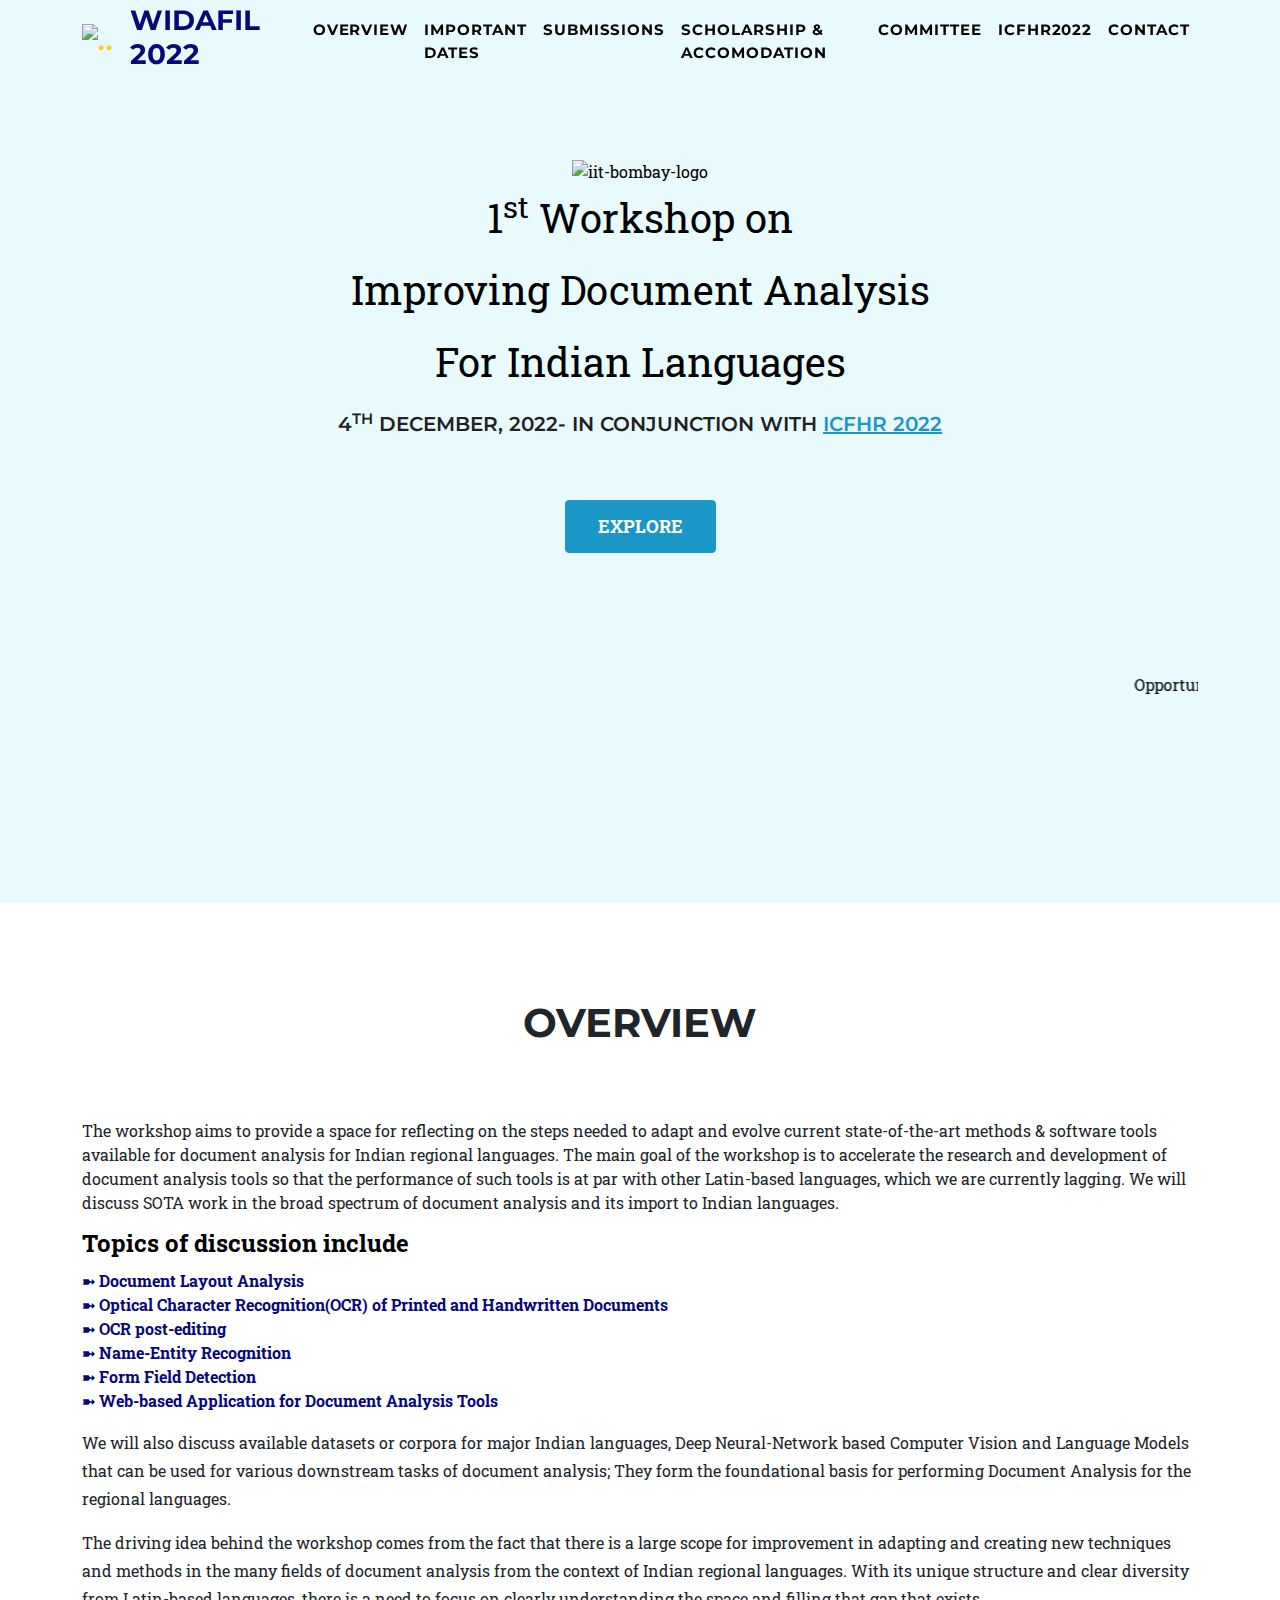
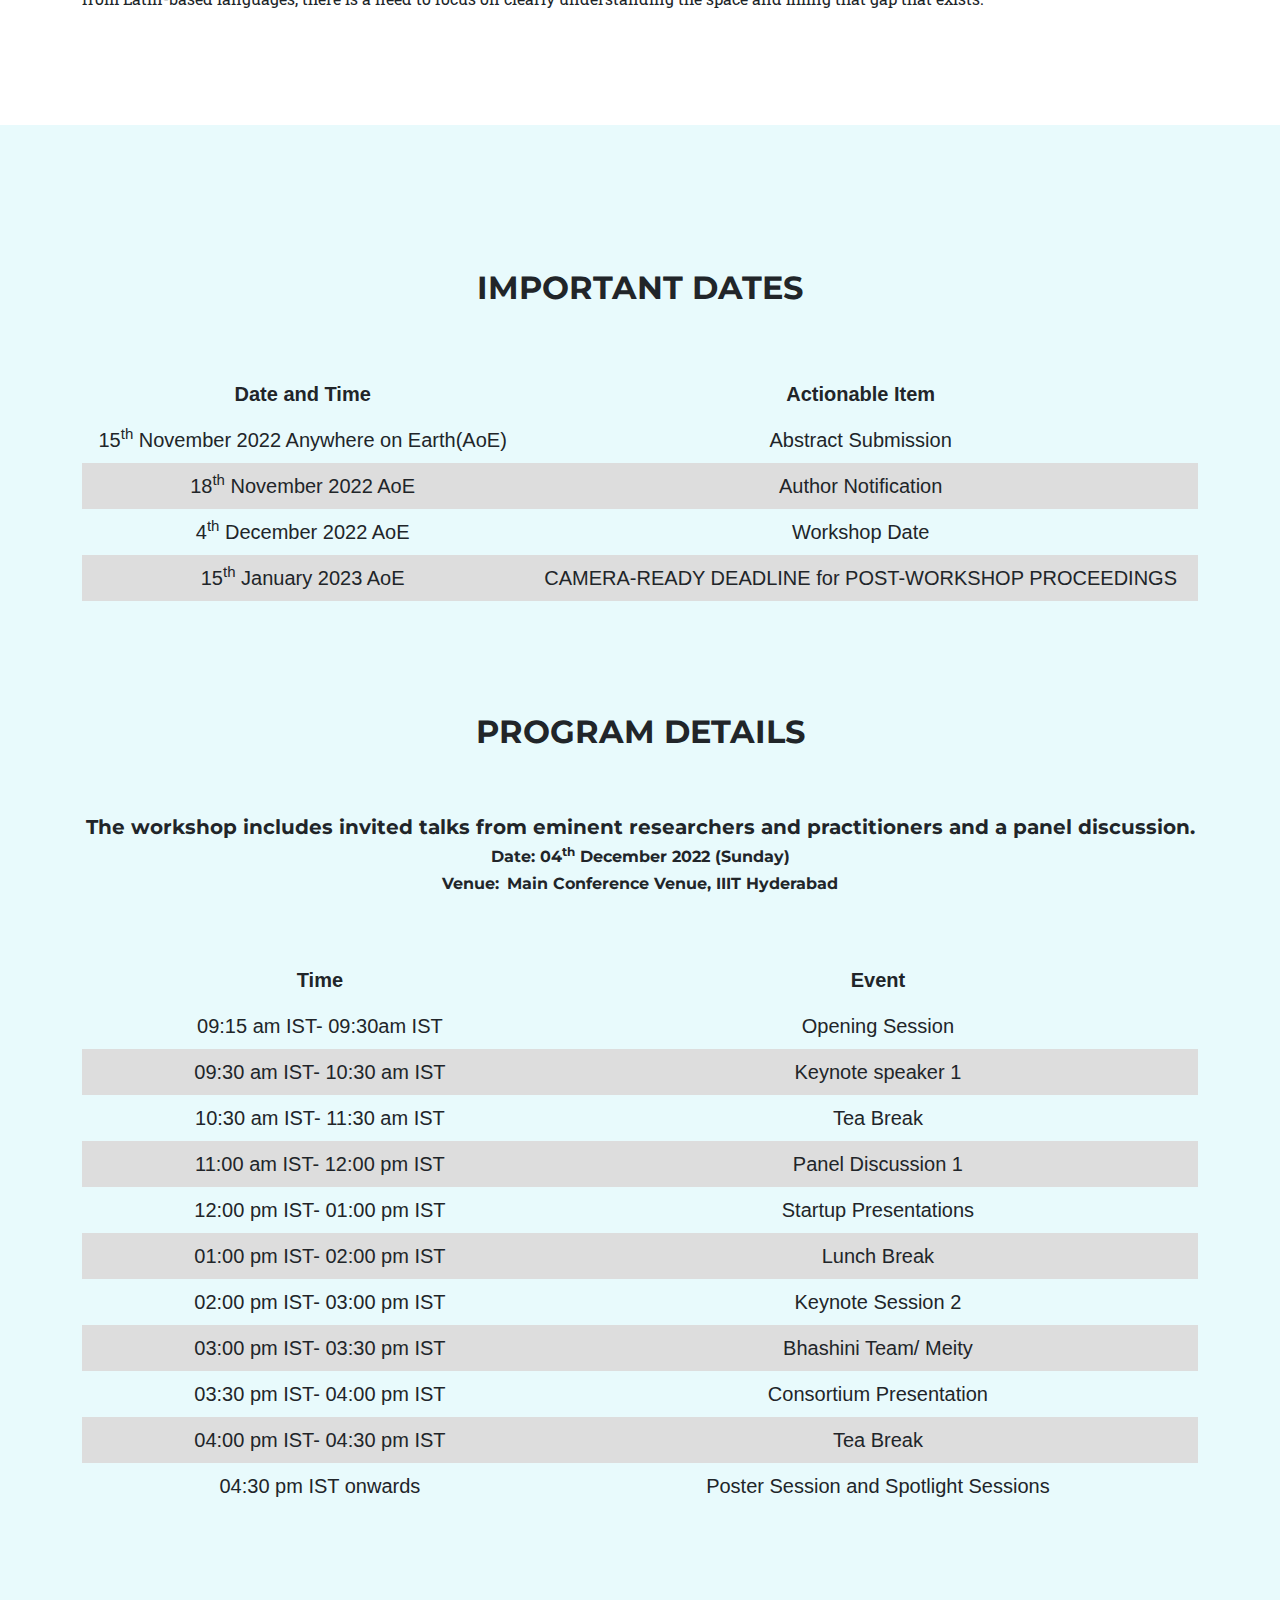
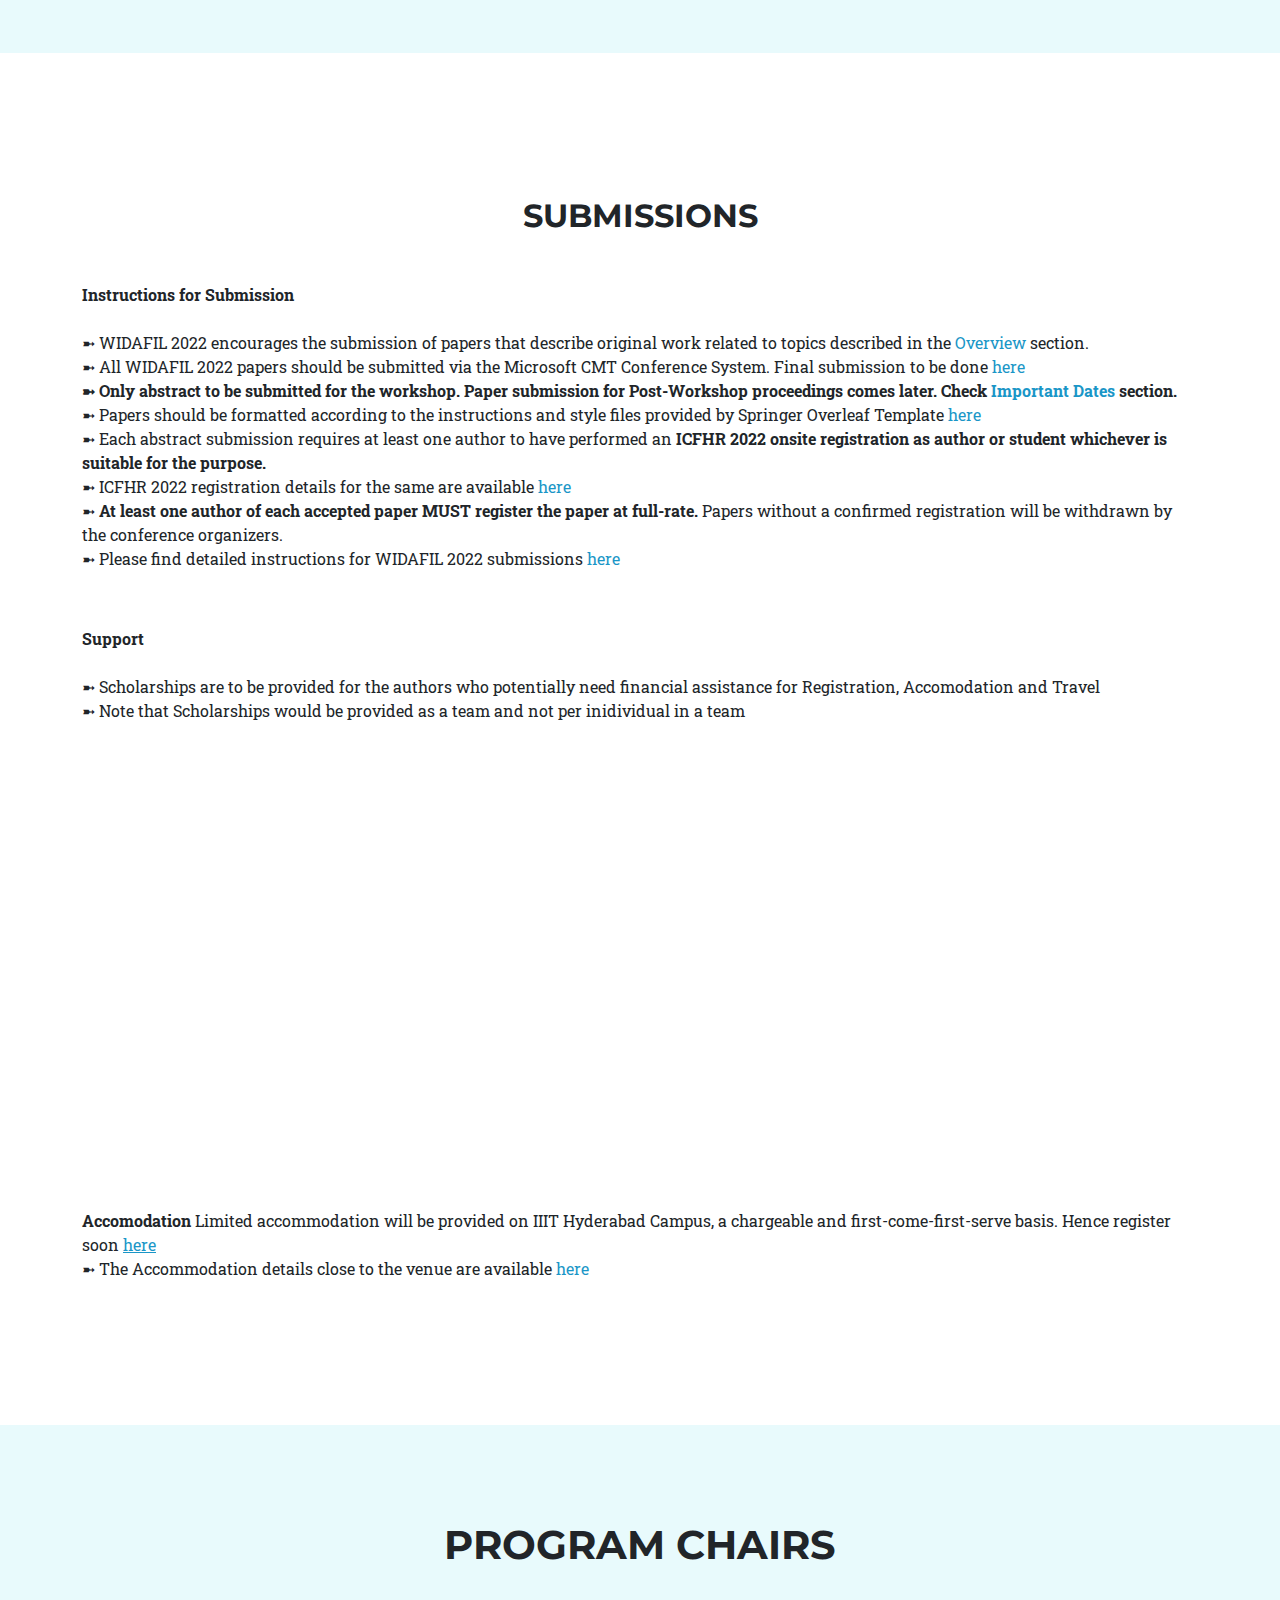
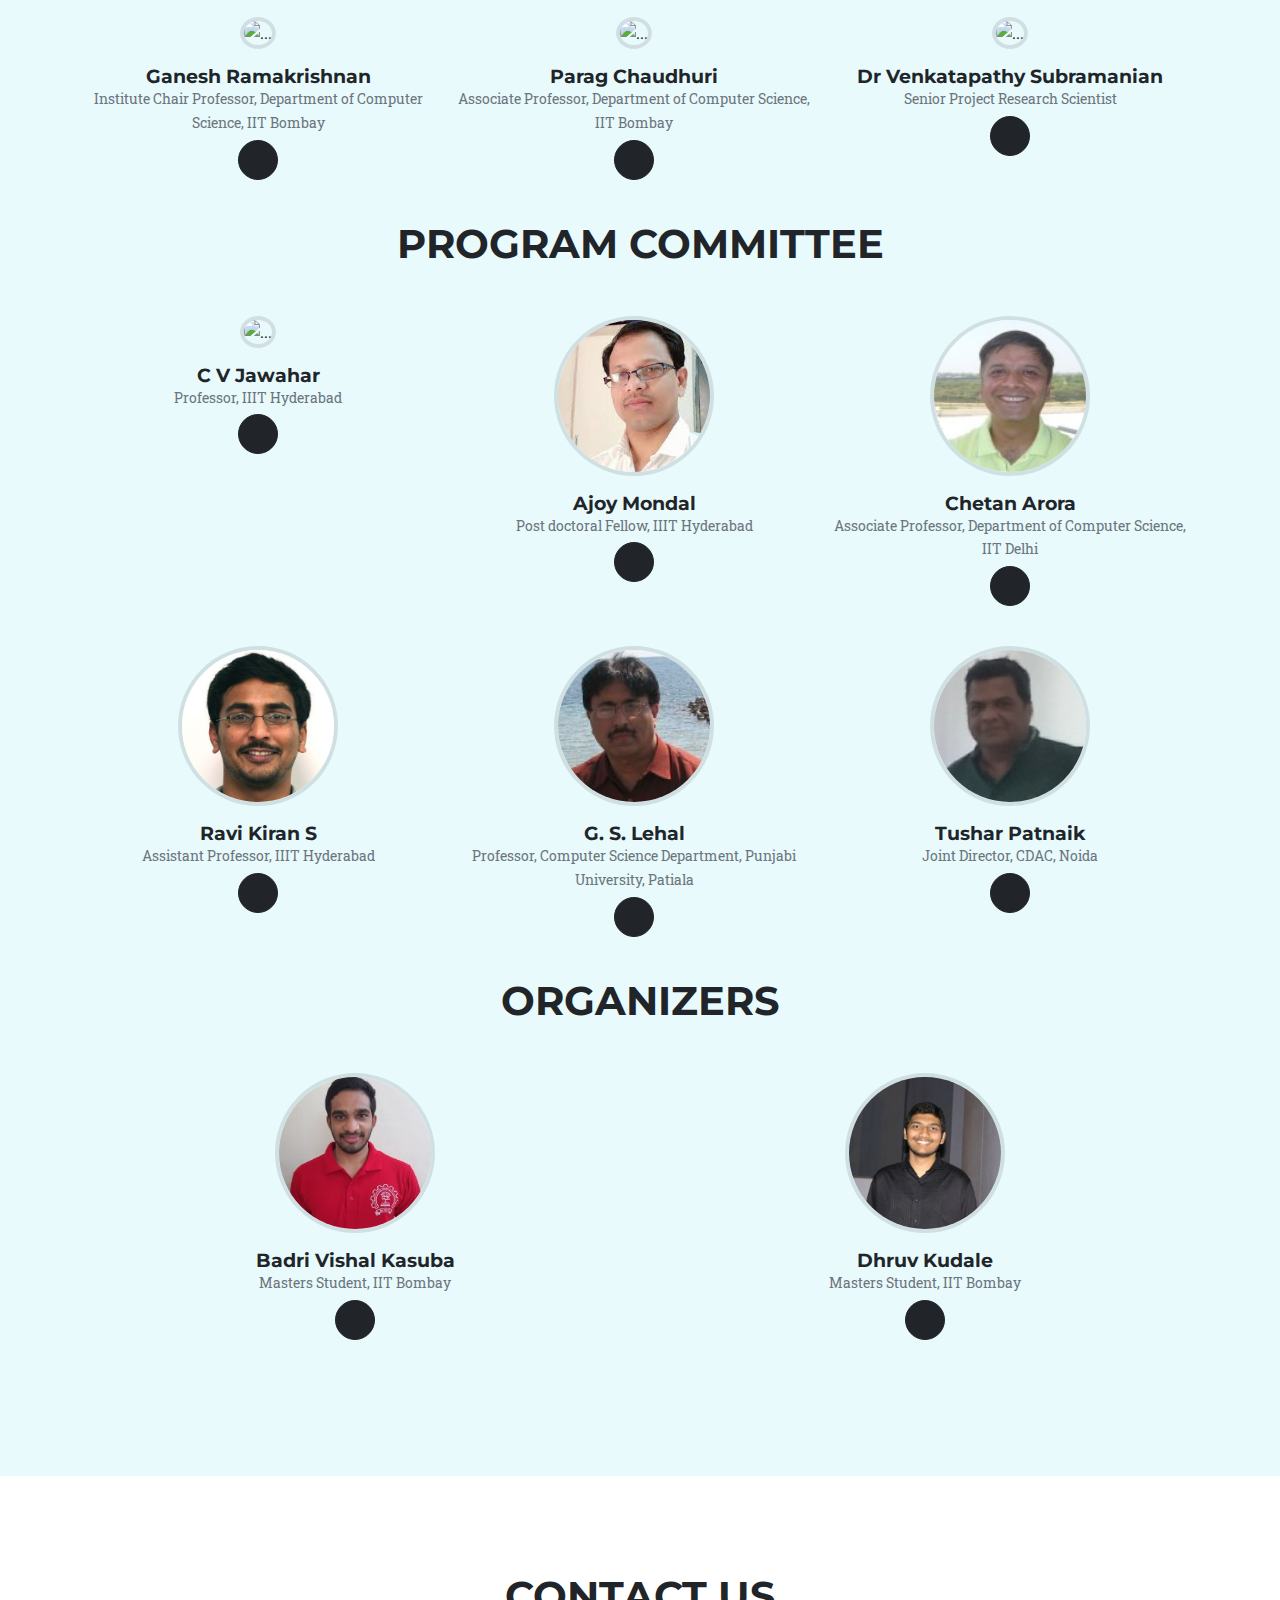
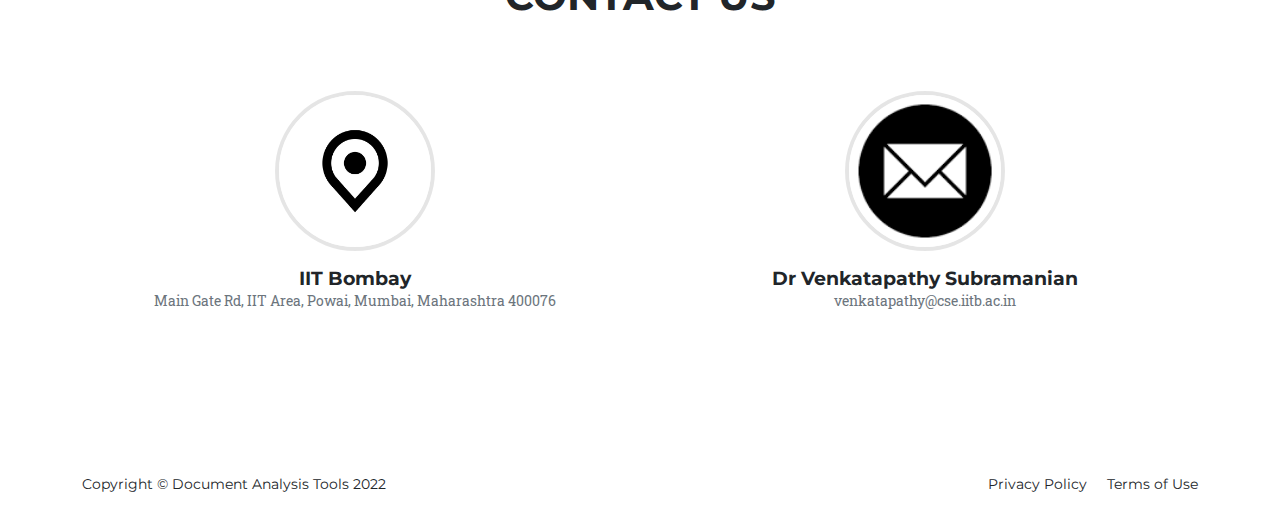
==== commit 44fe793b: "Remove OCR course details" ====
--- a/index.html
+++ b/index.html
@@ -111,10 +111,6 @@
                     With its unique structure and clear diversity from Latin-based languages, there is a need to focus
                     on clearly understanding
                     the space and filling that gap that exists.
-                </p>
-                <p>
-                    Workshop organizers are also offering a 6-hour introductory course on A Beginners Guide to OCR
-                    Research and Application Development for Indian Languages.
                 </p>
             </div>
         </div>
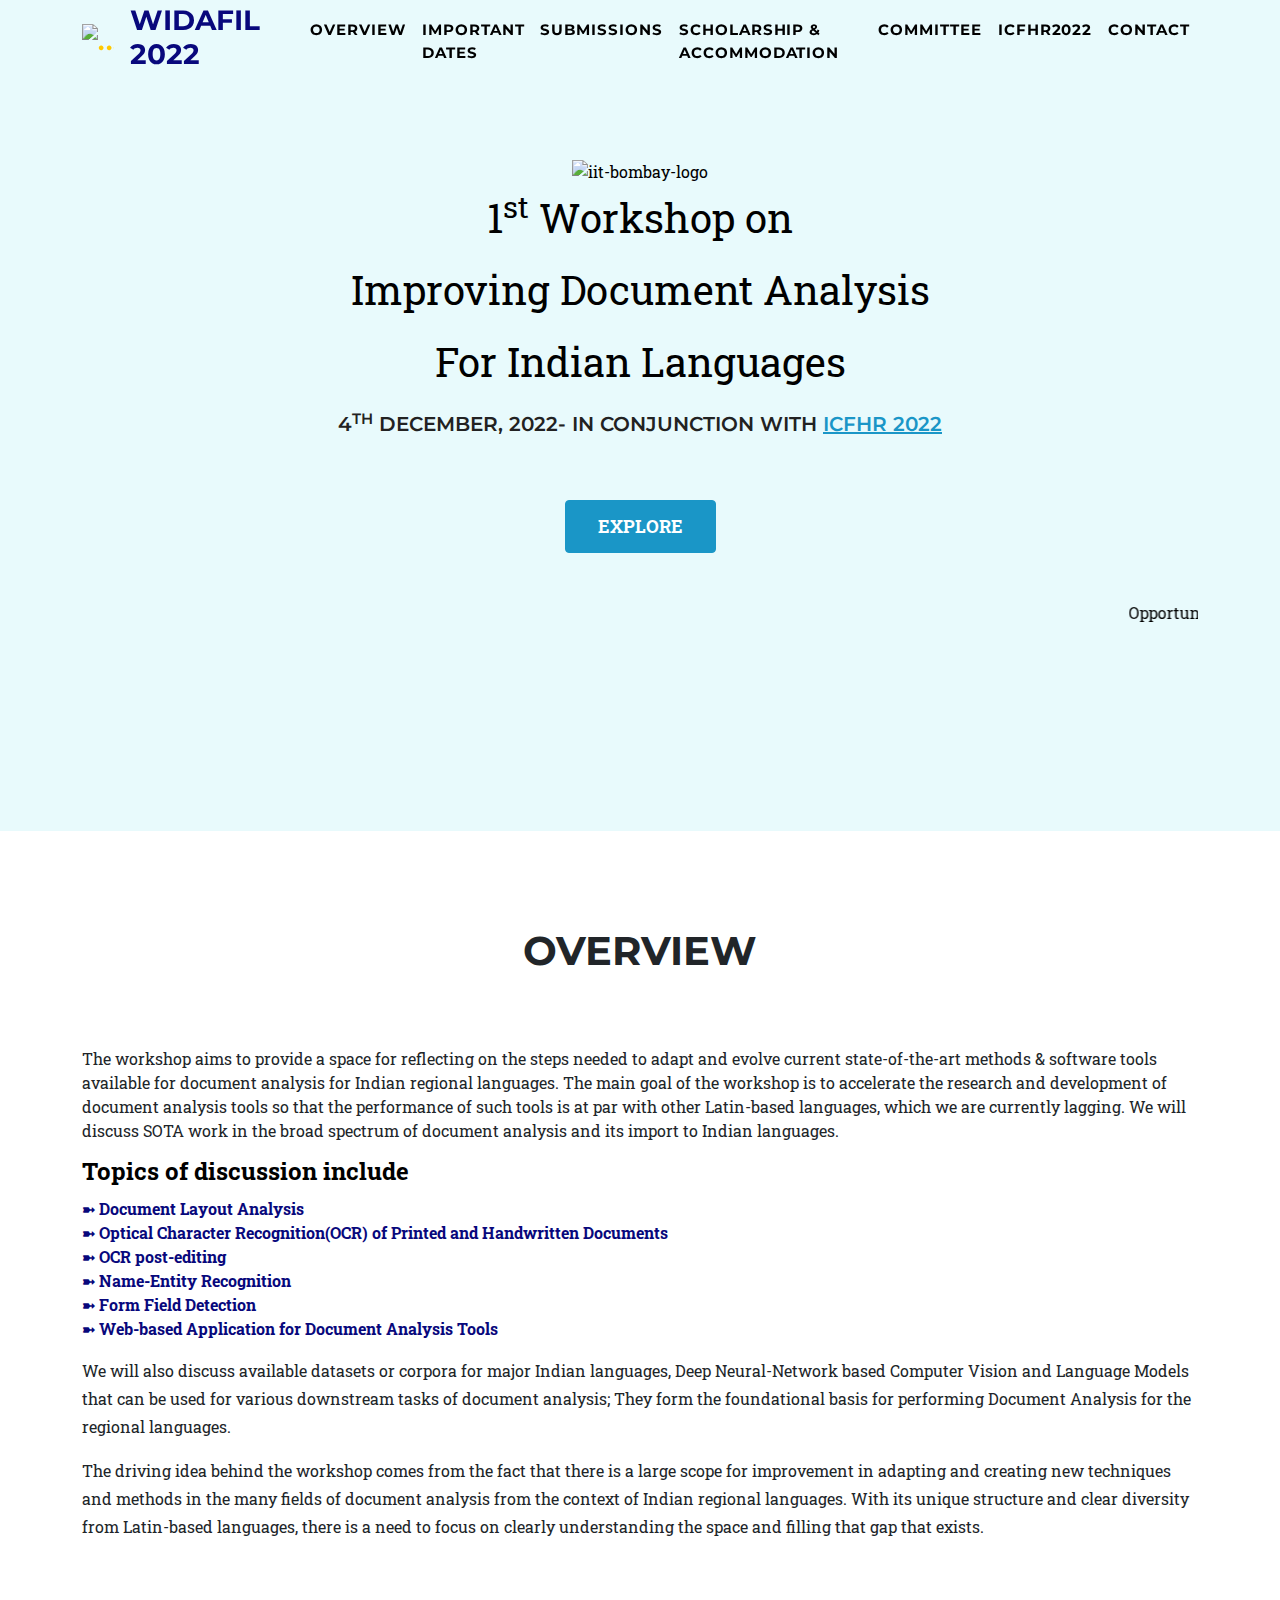
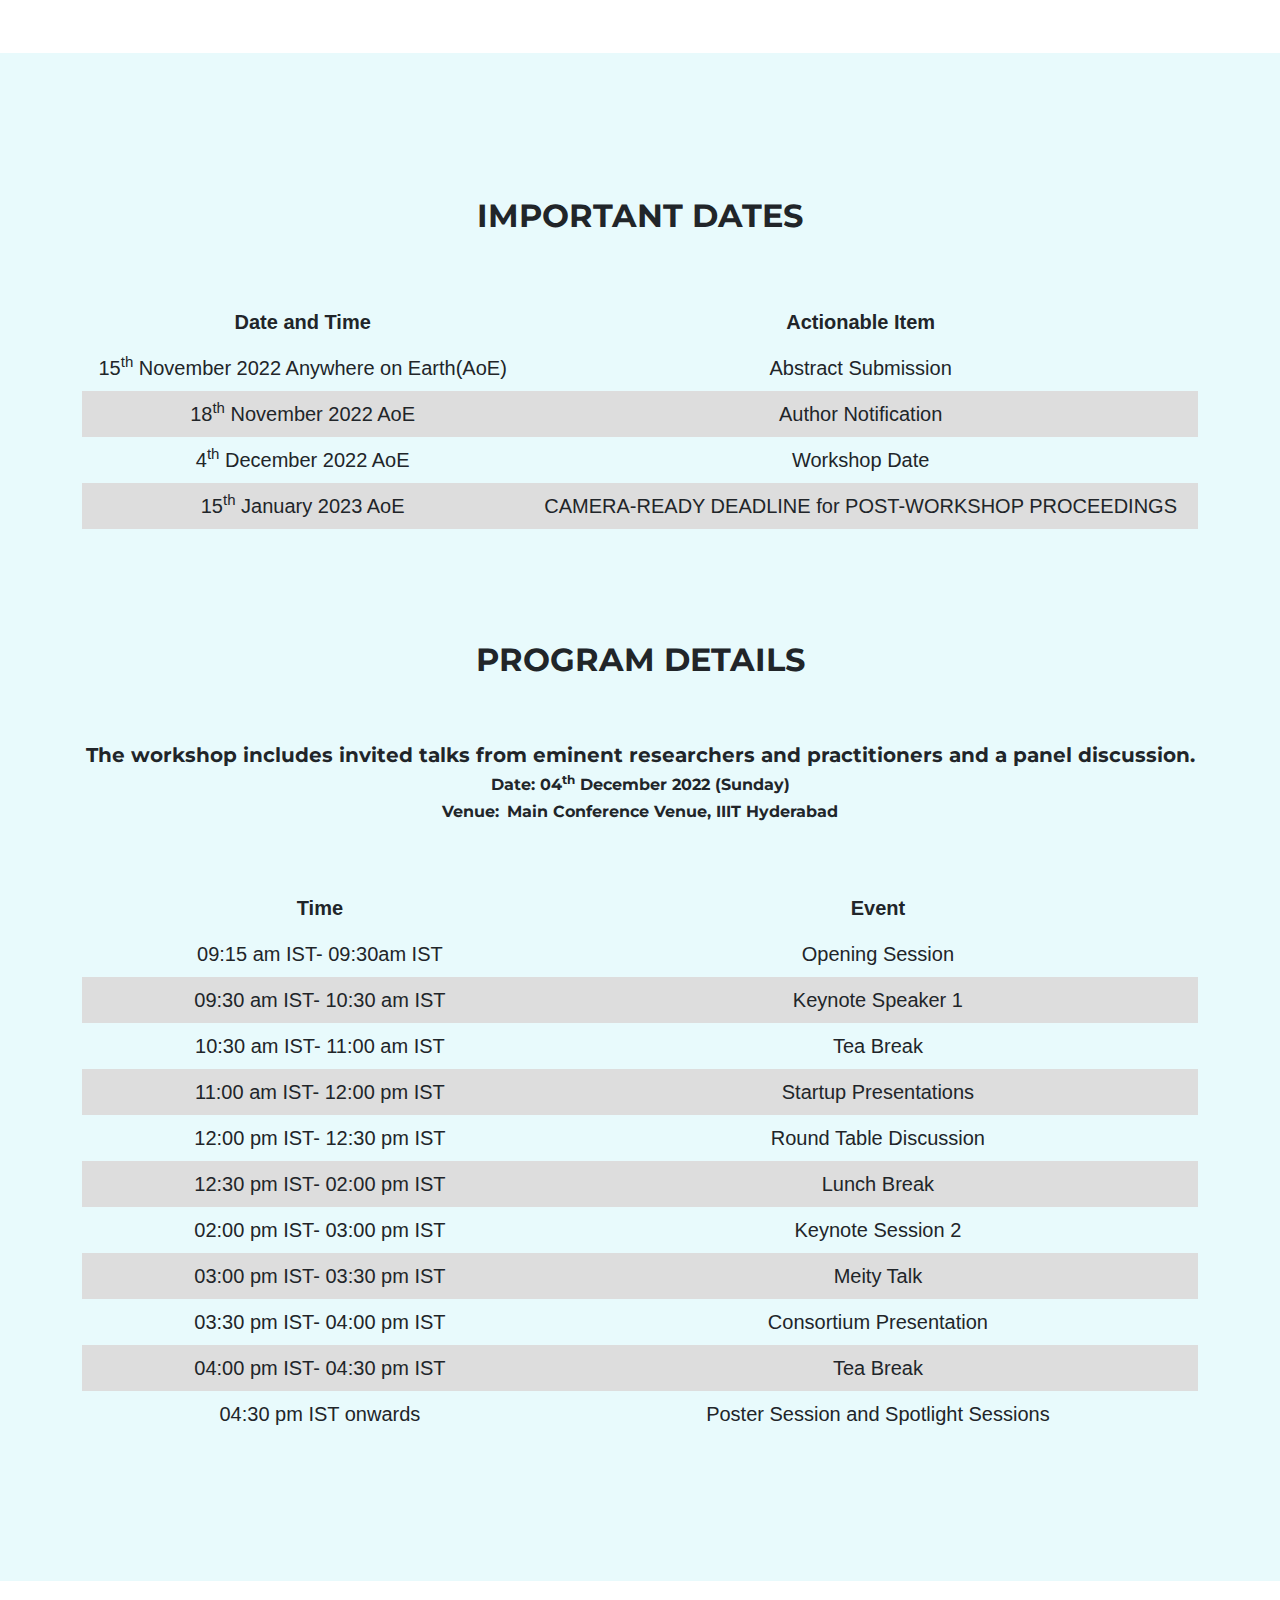
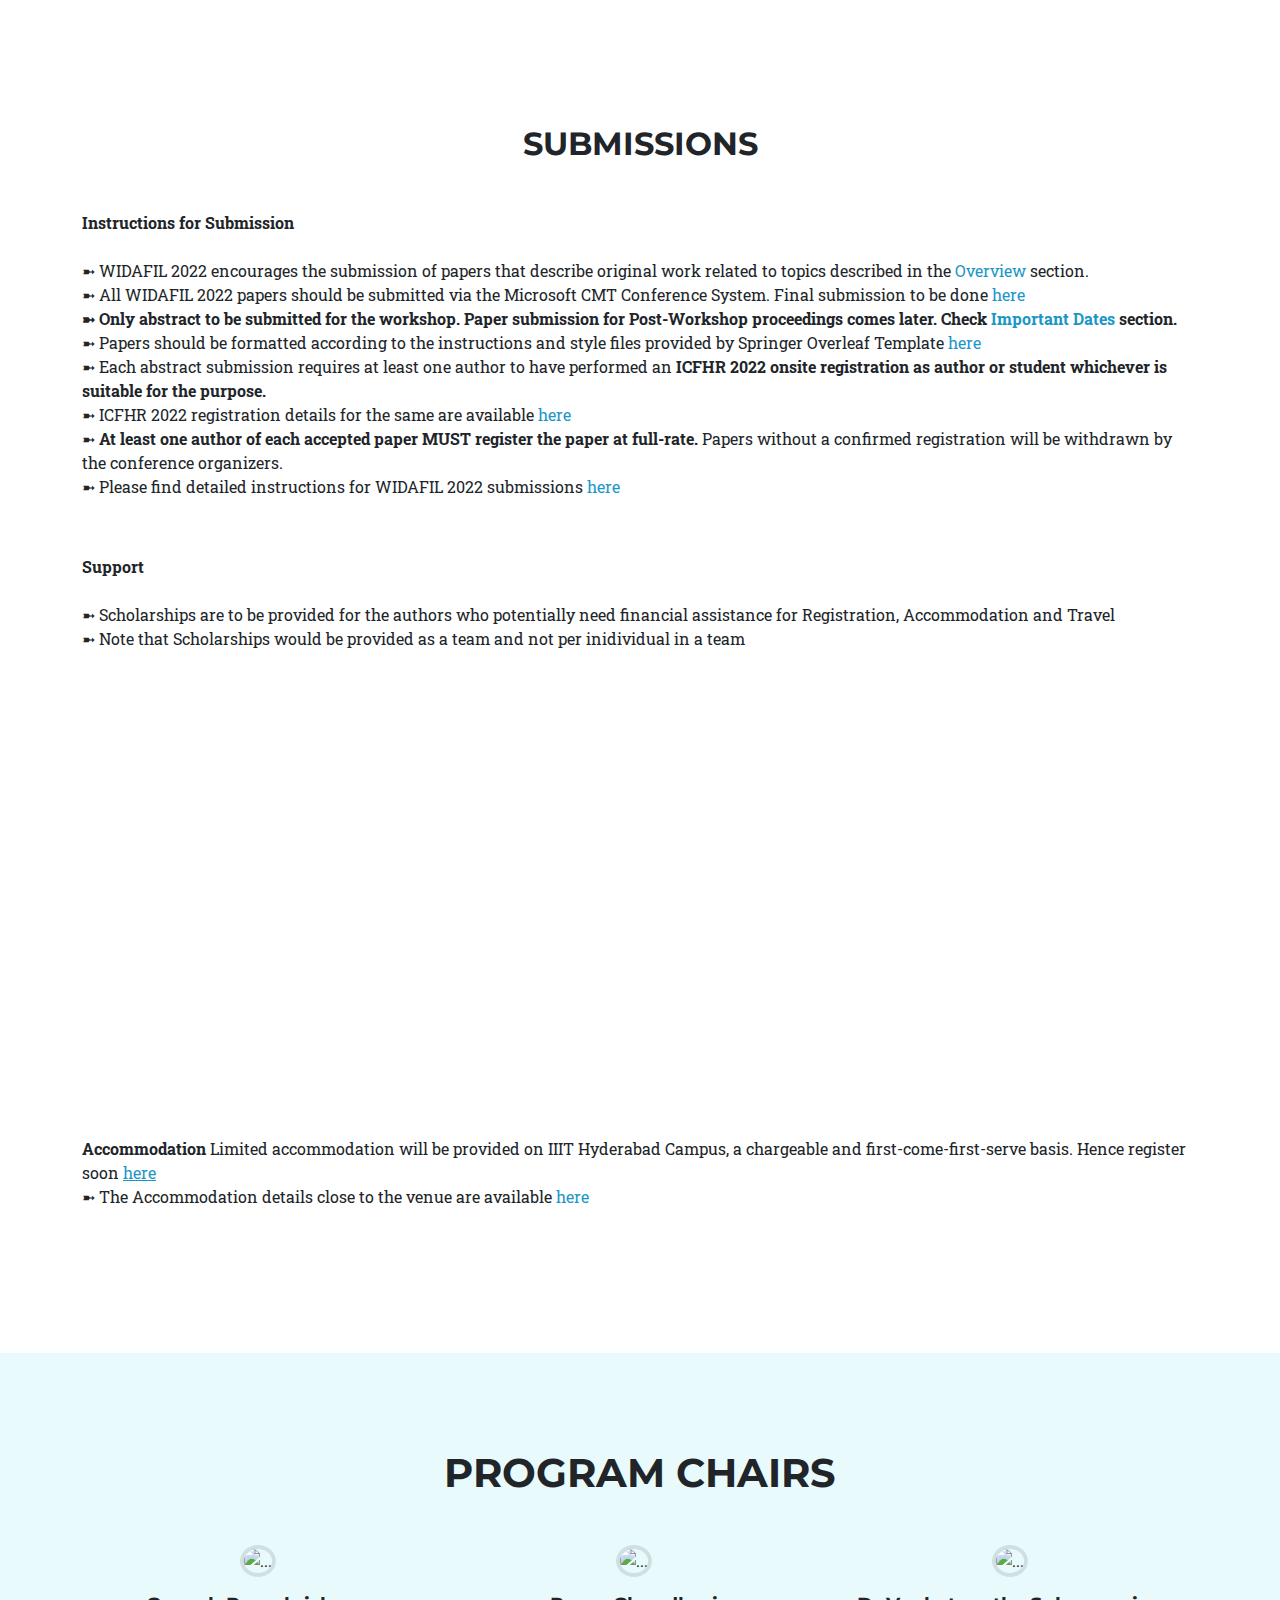
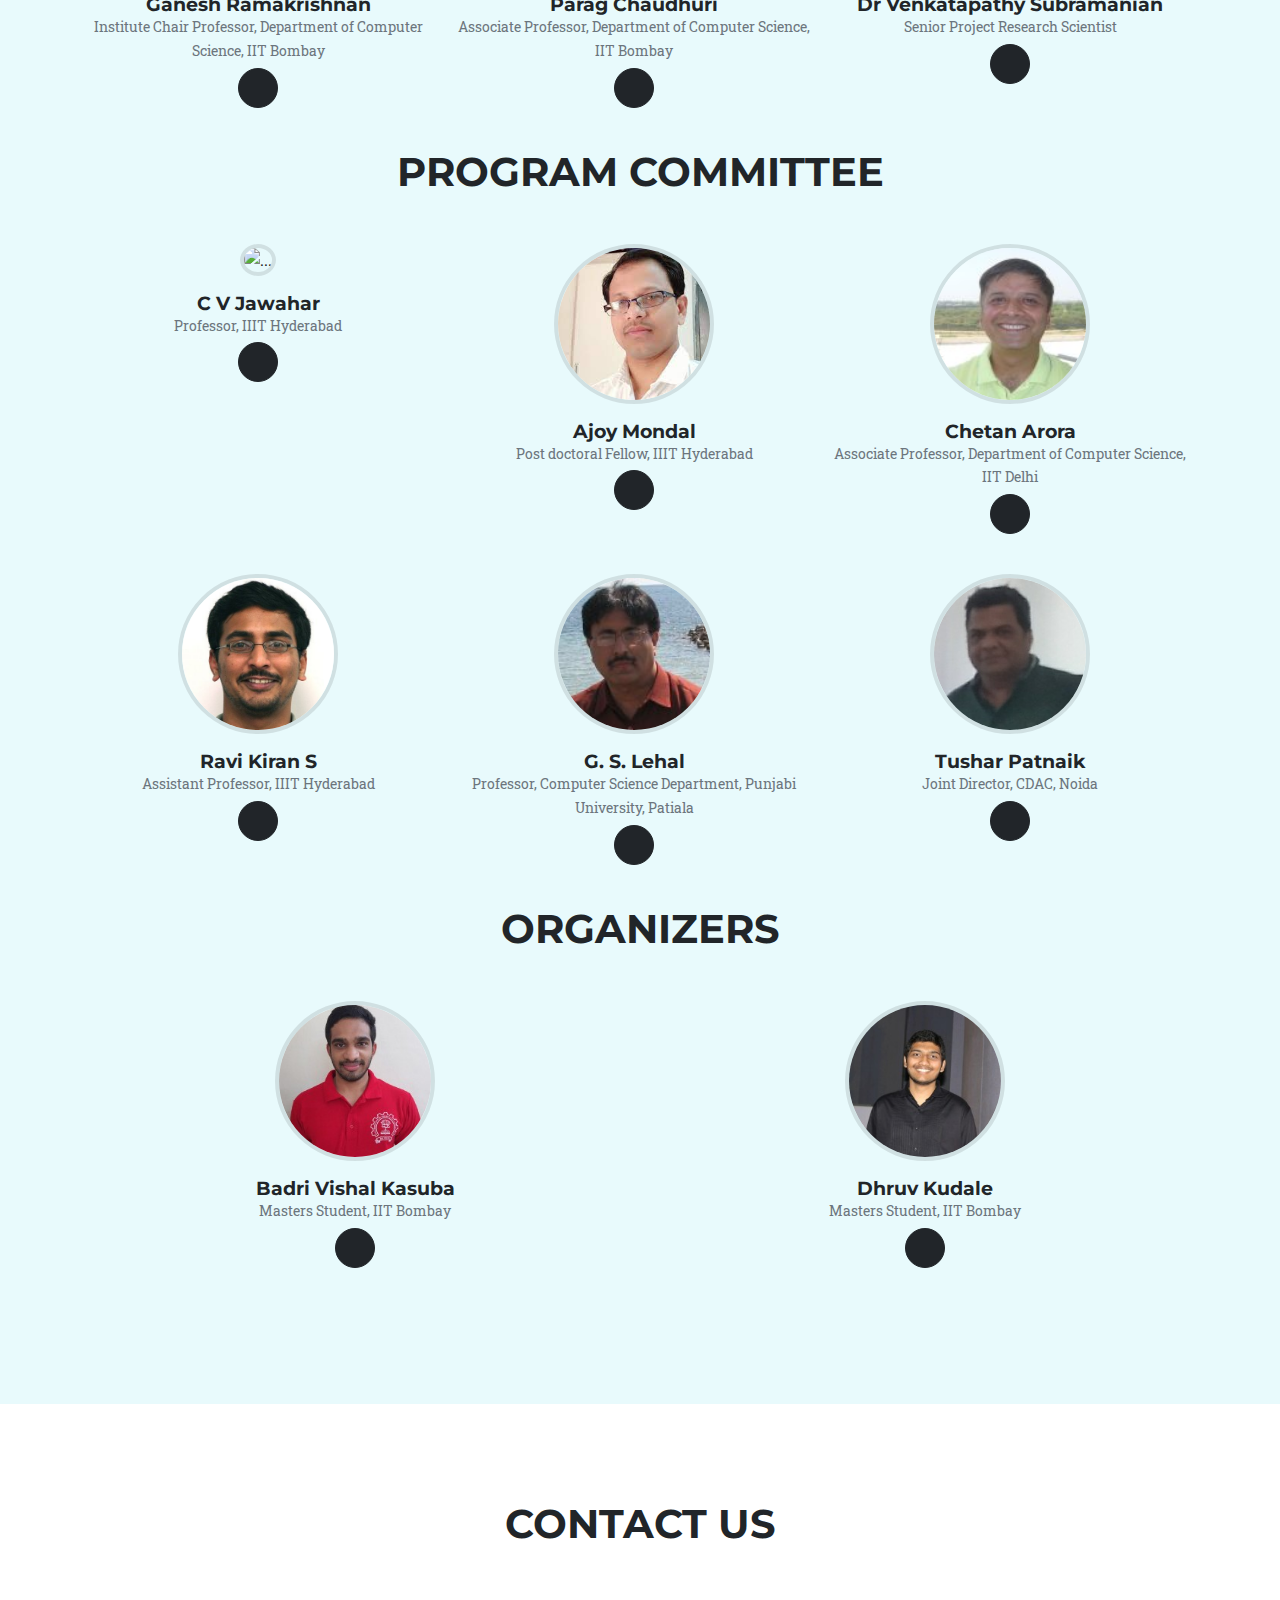
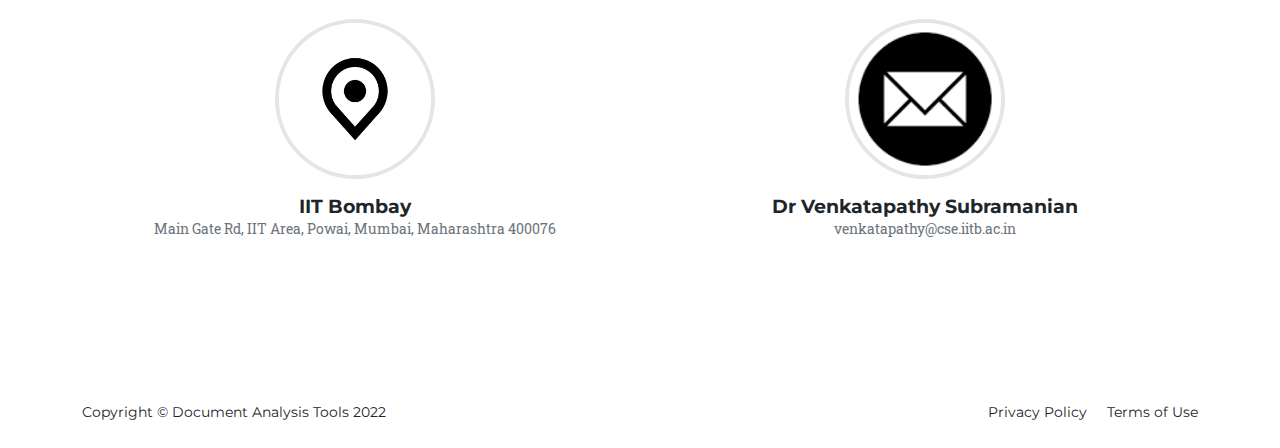
==== commit 0646cb3a: "Final schedule updated" ====
--- a/index.html
+++ b/index.html
@@ -38,7 +38,7 @@
                     <li class="nav-item"><a class="nav-link" href="#overview">Overview</a></li>
                     <li class="nav-item"><a class="nav-link" href="#importantdates">Important Dates</a></li>
                     <li class="nav-item"><a class="nav-link" href="#submissions">Submissions</a></li>
-                    <li class="nav-item"><a class="nav-link" href="#scholarship">Scholarship & Accomodation</a></li>
+                    <li class="nav-item"><a class="nav-link" href="#scholarship">Scholarship & Accommodation</a></li>
                     <li class="nav-item"><a class="nav-link" href="#organizers">Committee</a></li>
                     <li class="nav-item"><a class="nav-link" target="_blanck"
                             href="http://icfhr2022.org/index.php">ICFHR2022</a></li>
@@ -64,7 +64,7 @@
             <a class="btn btn-primary text-uppercase" href="#overview">Explore</a>
             <br><br><br>
             <marquee>
-                <p class="glow">NEW</p>
+<!--                <p class="glow">NEW</p>-->
                 Opportunity to publish at Post-Workshop proceedings &nbsp; &nbsp; &nbsp; &nbsp; &nbsp; &nbsp; &nbsp;
                 Participation certificates for all authors &nbsp; &nbsp; &nbsp; &nbsp; &nbsp; &nbsp; &nbsp;
                 Scholarship and additional support available
@@ -173,22 +173,22 @@
                                     </tr>
                                     <tr>
                                         <td> 09:30 am IST- 10:30 am IST </td>
-                                        <td> Keynote speaker 1 </td>
-                                    </tr>
-                                    <tr>
-                                        <td> 10:30 am IST- 11:30 am IST </td>
+                                        <td> Keynote Speaker 1 </td>
+                                    </tr>
+                                    <tr>
+                                        <td> 10:30 am IST- 11:00 am IST </td>
                                         <td> Tea Break </td>
                                     </tr>
                                     <tr>
                                         <td> 11:00 am IST- 12:00 pm IST </td>
-                                        <td> Panel Discussion 1 </td>
-                                    </tr>
-                                    <tr>
-                                        <td> 12:00 pm IST- 01:00 pm IST </td>
                                         <td> Startup Presentations </td>
                                     </tr>
                                     <tr>
-                                        <td> 01:00 pm IST- 02:00 pm IST </td>
+                                        <td> 12:00 pm IST- 12:30 pm IST </td>
+                                        <td> Round Table Discussion </td>
+                                    </tr>
+                                    <tr>
+                                        <td> 12:30 pm IST- 02:00 pm IST </td>
                                         <td> Lunch Break </td>
                                     </tr>
                                     <tr>
@@ -197,7 +197,7 @@
                                     </tr>
                                     <tr>
                                         <td> 03:00 pm IST- 03:30 pm IST </td>
-                                        <td> Bhashini Team/ Meity </td>
+                                        <td> Meity Talk </td>
                                     </tr>
                                     <tr>
                                         <td> 03:30 pm IST- 04:00 pm IST </td>
@@ -290,7 +290,7 @@
             <br>
             <div class="workshop_content">
                 ➼ Scholarships are to be provided for the authors who potentially need financial assistance for
-                Registration, Accomodation and Travel
+                Registration, Accommodation and Travel
             </div>
 
             <div class="workshop_content">
@@ -301,7 +301,7 @@
                 src="https://docs.google.com/forms/d/e/1FAIpQLSdPLoiAQqGeCmTTsv0hyAJ33UQq3pj-6dFkCMb2QMpATUxAoA/viewform?embedded=true"
                 width="1200" height="400" frameborder="0" marginheight="0" marginwidth="0">Loading…</iframe>
 
-            <div class="masthead-subheading" style="padding-top: 5%;"><b>Accomodation</b>
+            <div class="masthead-subheading" style="padding-top: 5%;"><b>Accommodation</b>
                 Limited accommodation will be provided on IIIT Hyderabad Campus, a chargeable and first-come-first-serve
                 basis.
                 Hence register soon <a tartget='_blank' href="https://forms.gle/sLjLPTzawwNBY1Mt7">here</a>
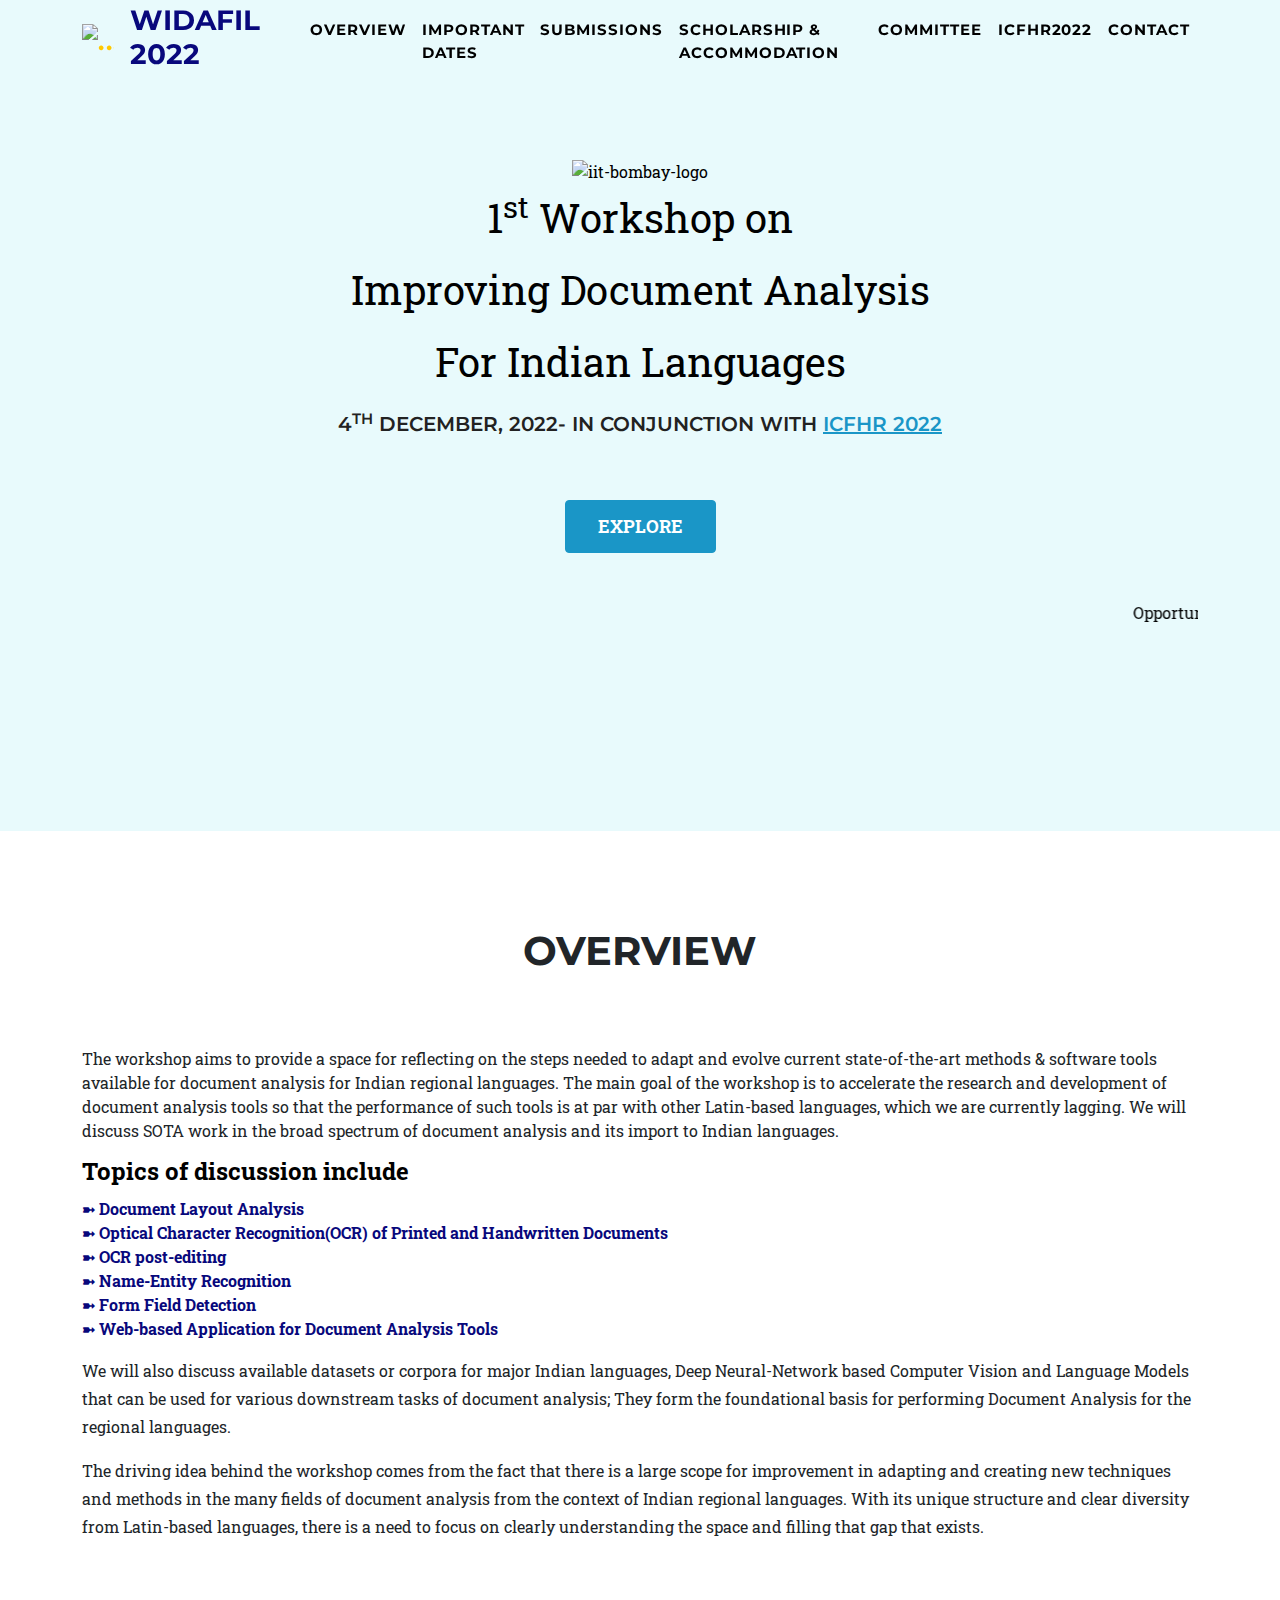
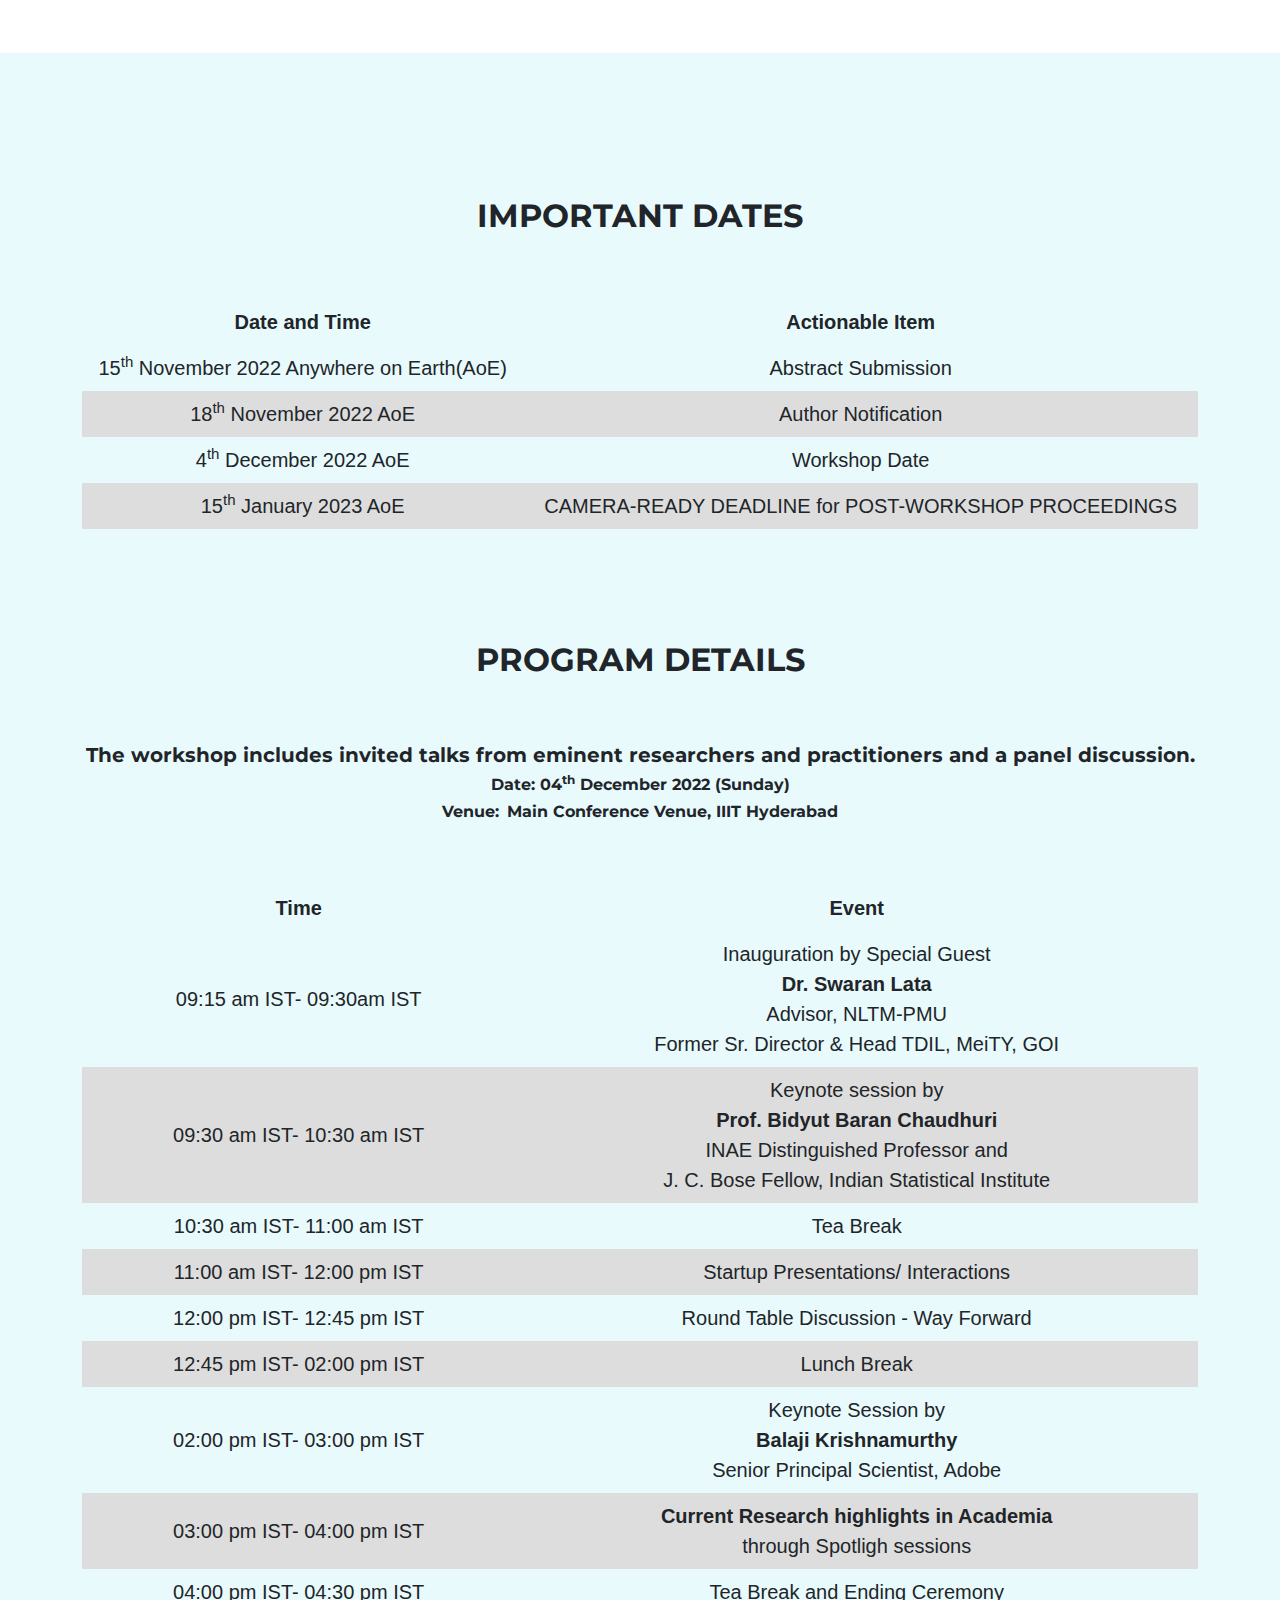
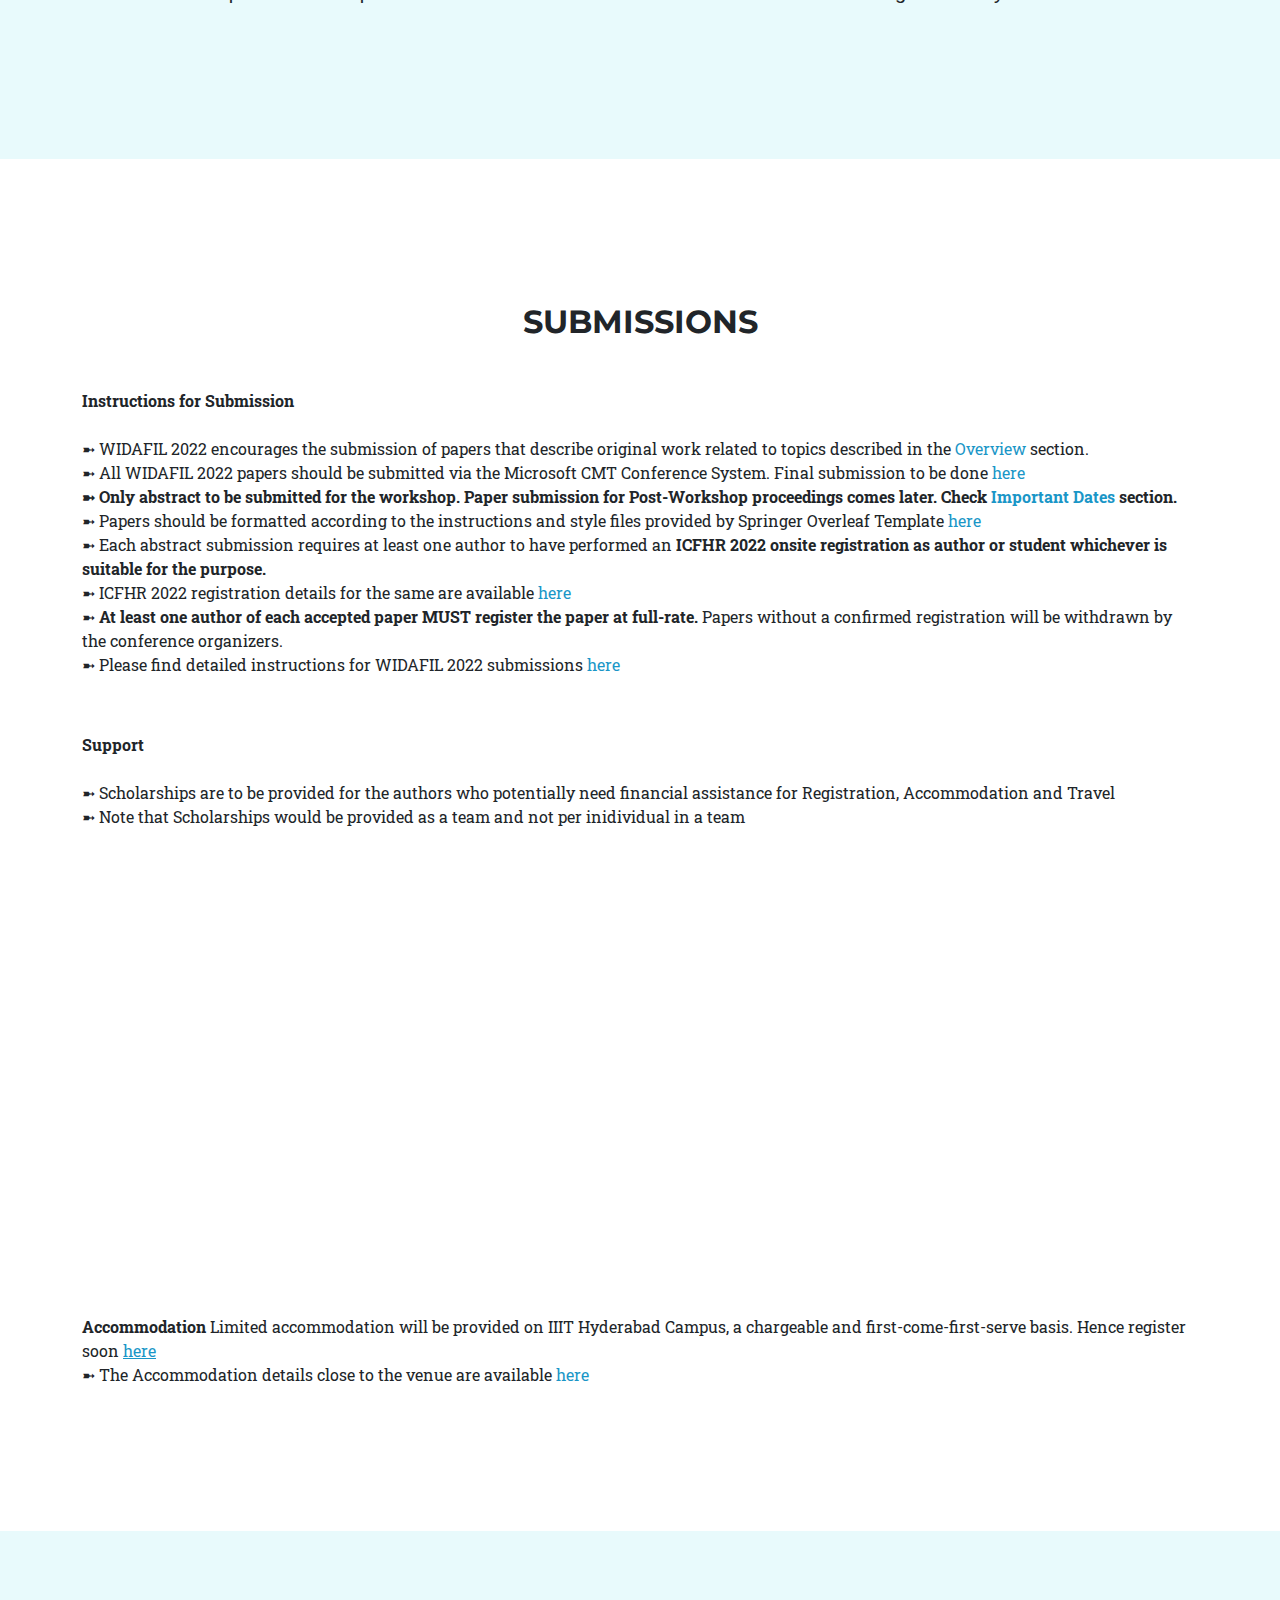
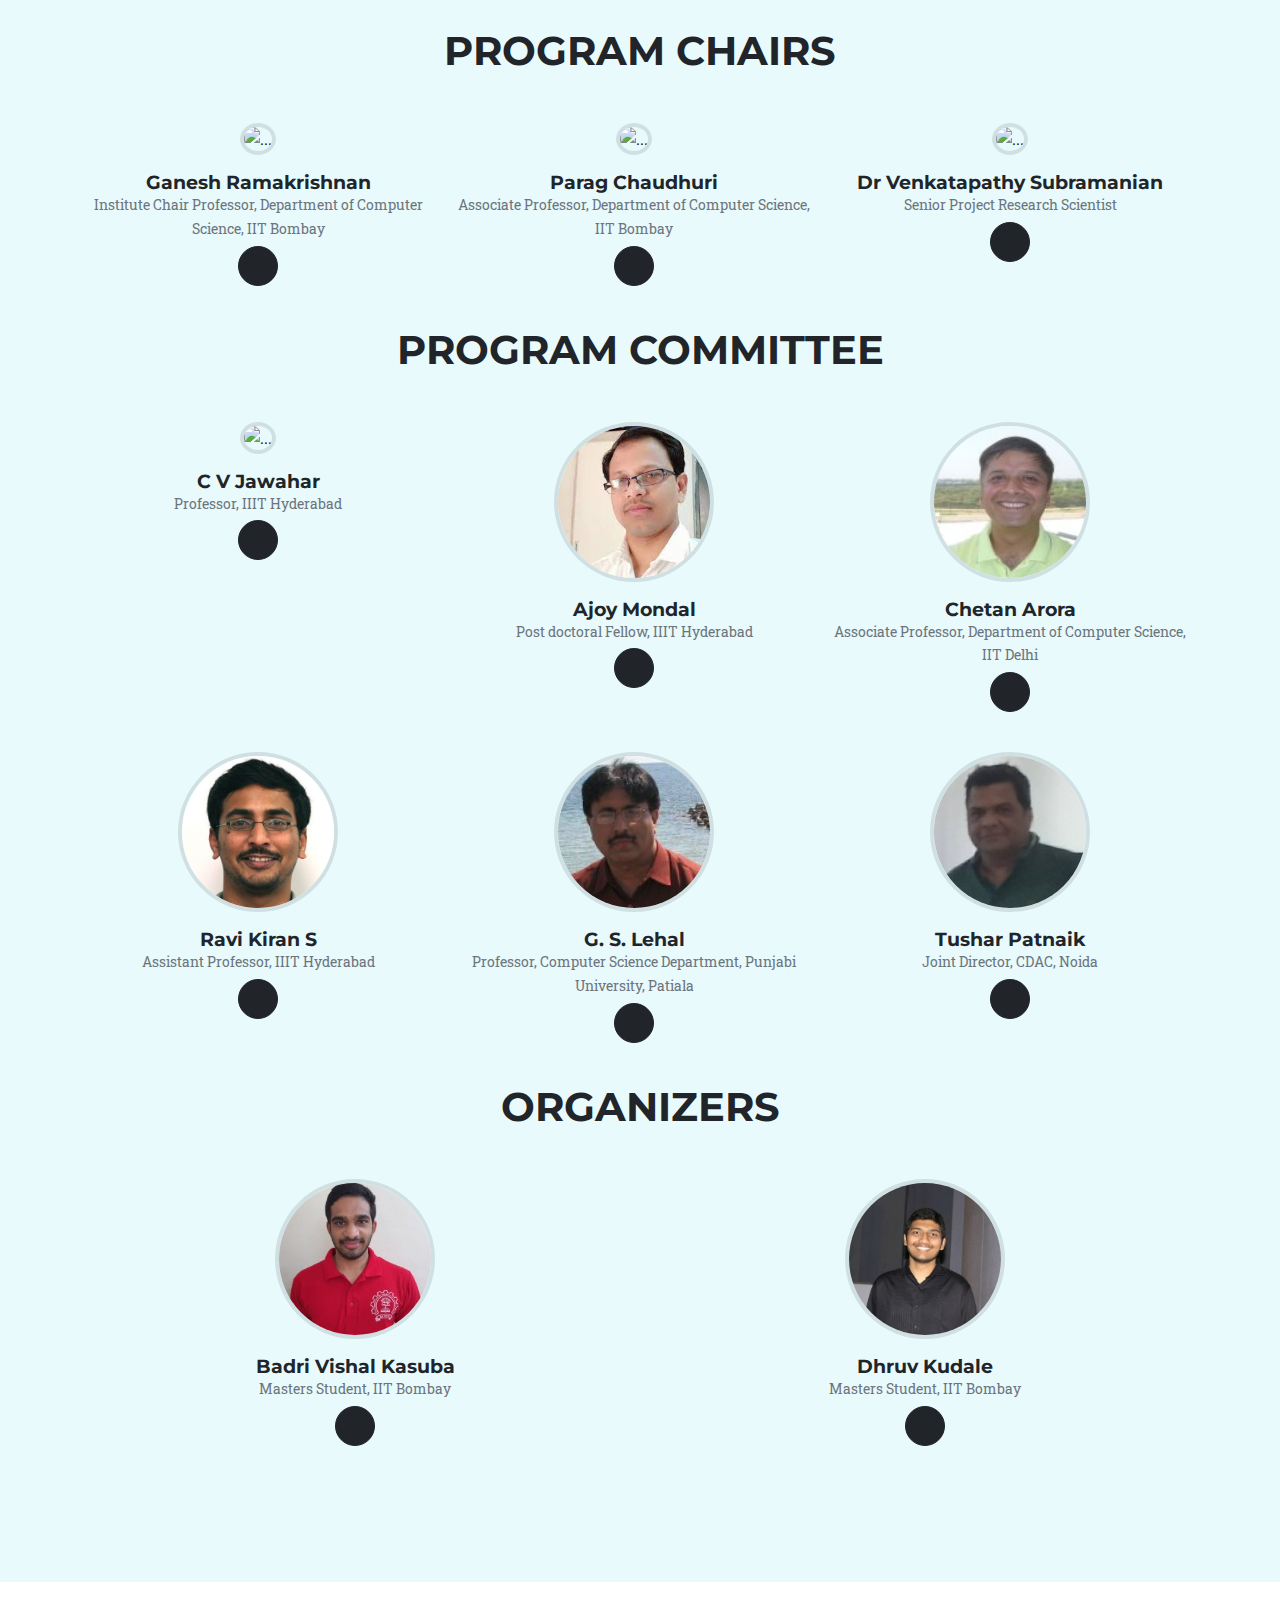
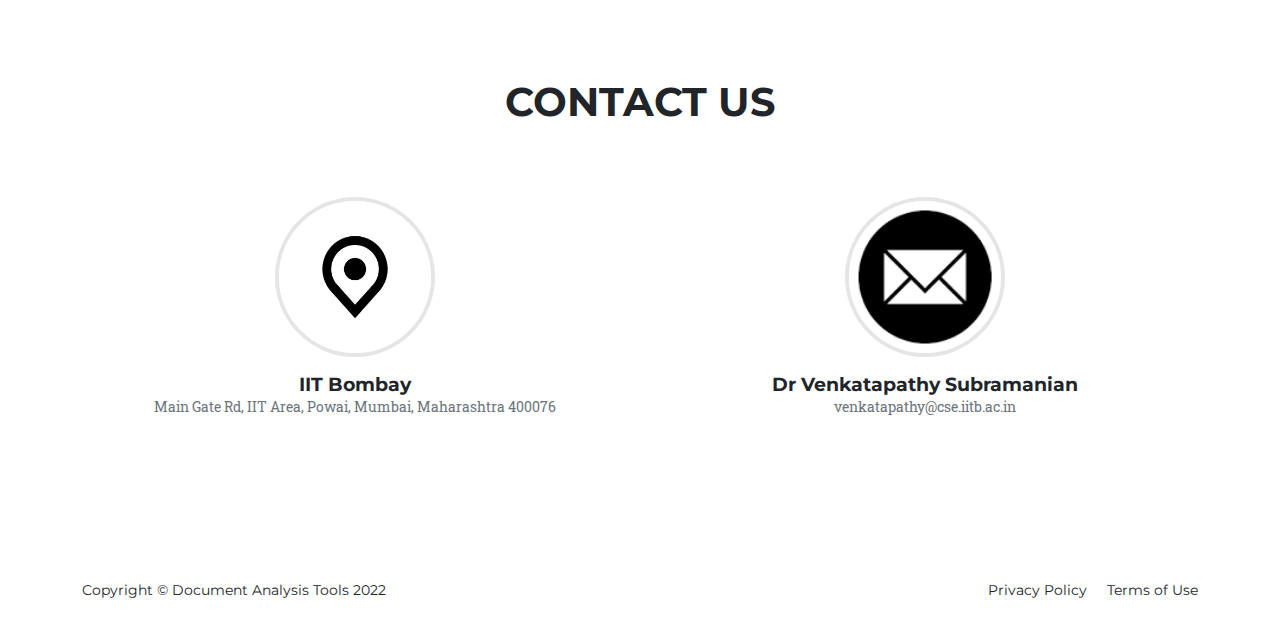
==== commit 90088c92: "Updated the Schedule of WIDAFIL" ====
--- a/index.html
+++ b/index.html
@@ -169,11 +169,15 @@
                                 <tbody>
                                     <tr>
                                         <td> 09:15 am IST- 09:30am IST </td>
-                                        <td> Opening Session </td>
+                                        <td> Inauguration by Special Guest <br>
+                                            <b>Dr. Swaran Lata</b><br>
+                                            Advisor, NLTM-PMU<br>
+                                            Former Sr. Director & Head TDIL, MeiTY, GOI
+                                        </td>
                                     </tr>
                                     <tr>
                                         <td> 09:30 am IST- 10:30 am IST </td>
-                                        <td> Keynote Speaker 1 </td>
+                                        <td> Keynote session by <br> <b>Prof. Bidyut Baran Chaudhuri</b> <br> INAE Distinguished Professor and <br> J. C. Bose Fellow, Indian Statistical Institute </td>
                                     </tr>
                                     <tr>
                                         <td> 10:30 am IST- 11:00 am IST </td>
@@ -181,35 +185,27 @@
                                     </tr>
                                     <tr>
                                         <td> 11:00 am IST- 12:00 pm IST </td>
-                                        <td> Startup Presentations </td>
-                                    </tr>
-                                    <tr>
-                                        <td> 12:00 pm IST- 12:30 pm IST </td>
-                                        <td> Round Table Discussion </td>
-                                    </tr>
-                                    <tr>
-                                        <td> 12:30 pm IST- 02:00 pm IST </td>
+                                        <td> Startup Presentations/ Interactions </td>
+                                    </tr>
+                                    <tr>
+                                        <td> 12:00 pm IST- 12:45 pm IST </td>
+                                        <td> Round Table Discussion - Way Forward</td>
+                                    </tr>
+                                    <tr>
+                                        <td> 12:45 pm IST- 02:00 pm IST </td>
                                         <td> Lunch Break </td>
                                     </tr>
                                     <tr>
                                         <td> 02:00 pm IST- 03:00 pm IST </td>
-                                        <td> Keynote Session 2 </td>
-                                    </tr>
-                                    <tr>
-                                        <td> 03:00 pm IST- 03:30 pm IST </td>
-                                        <td> Meity Talk </td>
-                                    </tr>
-                                    <tr>
-                                        <td> 03:30 pm IST- 04:00 pm IST </td>
-                                        <td> Consortium Presentation </td>
+                                        <td> Keynote Session by <br> <b>Balaji Krishnamurthy</b> <br>Senior Principal Scientist, Adobe </td>
+                                    </tr>
+                                    <tr>
+                                        <td> 03:00 pm IST- 04:00 pm IST </td>
+                                        <td> <b>Current Research highlights in Academia</b> <br> through Spotligh sessions  </td>
                                     </tr>
                                     <tr>
                                         <td> 04:00 pm IST- 04:30 pm IST </td>
-                                        <td> Tea Break </td>
-                                    </tr>
-                                    <tr>
-                                        <td> 04:30 pm IST onwards </td>
-                                        <td> Poster Session and Spotlight Sessions </td>
+                                        <td> Tea Break and Ending Ceremony</td>
                                     </tr>
 
                                 </tbody>
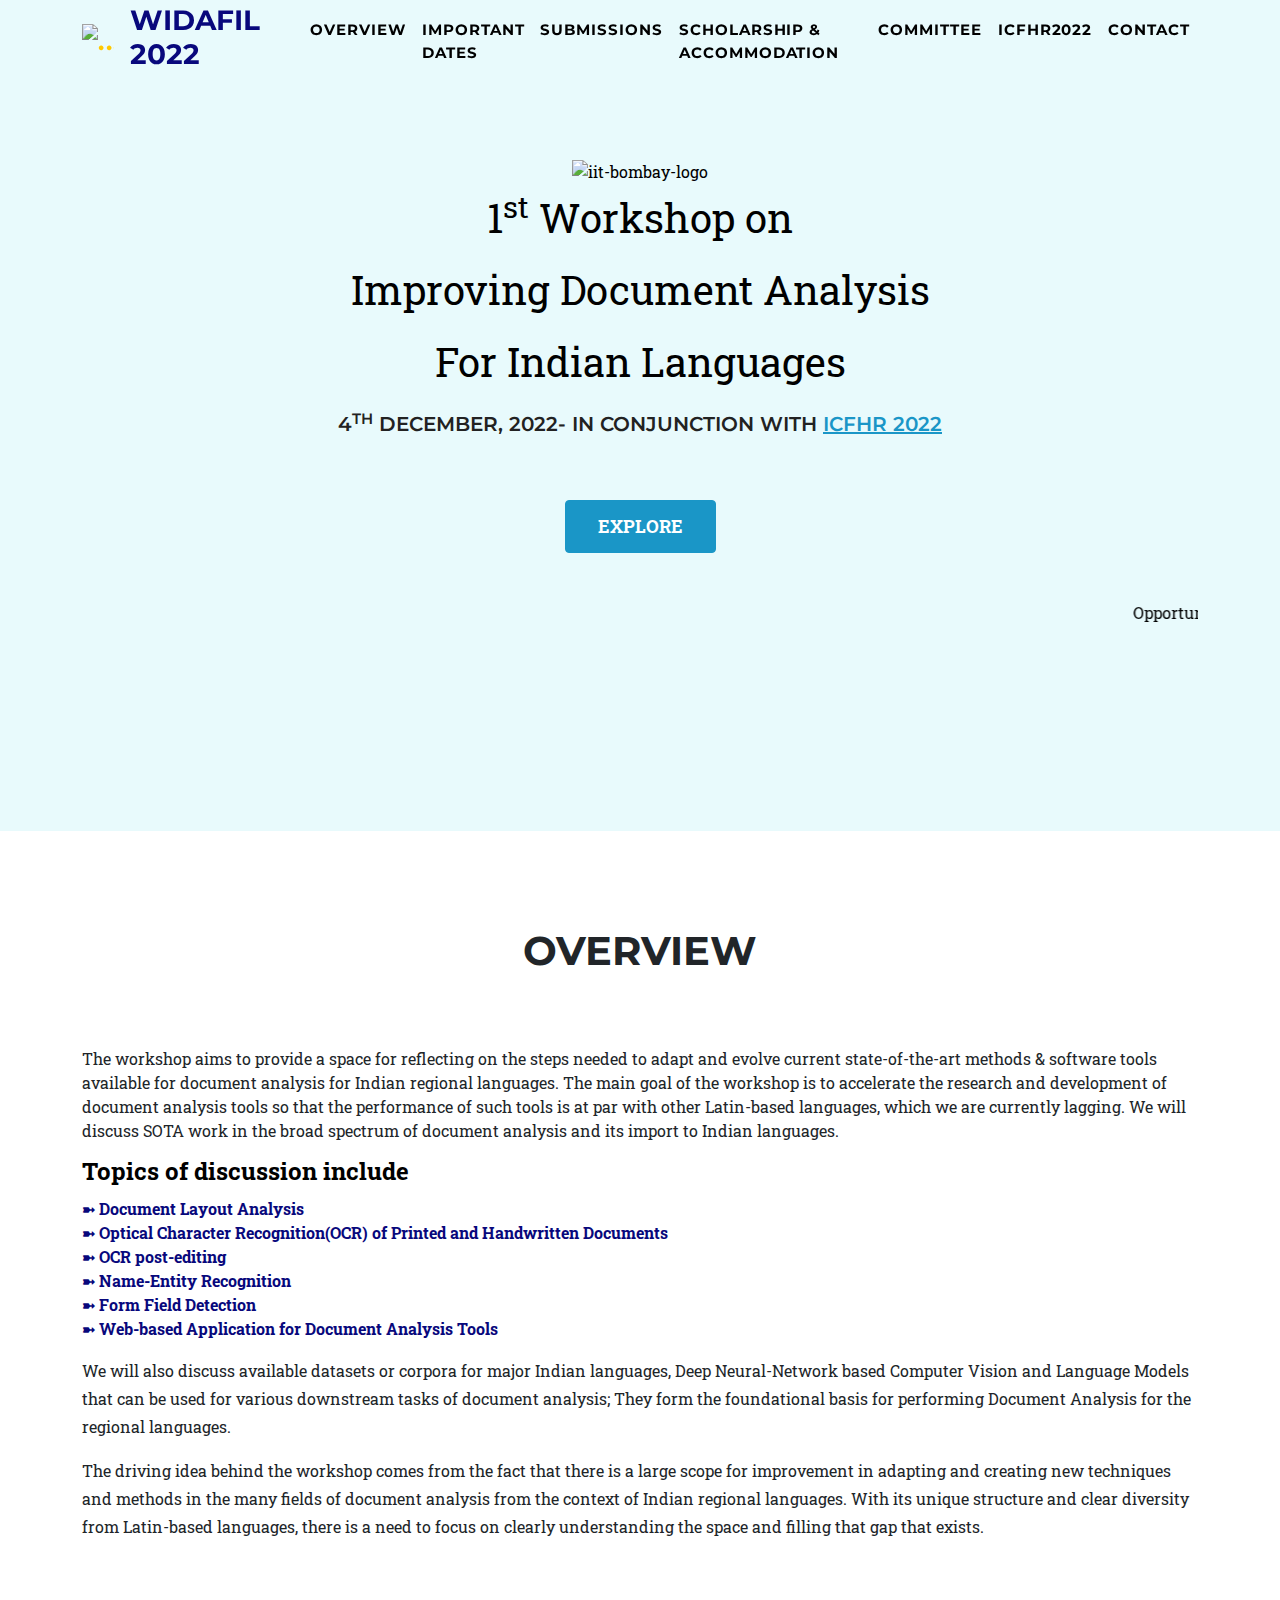
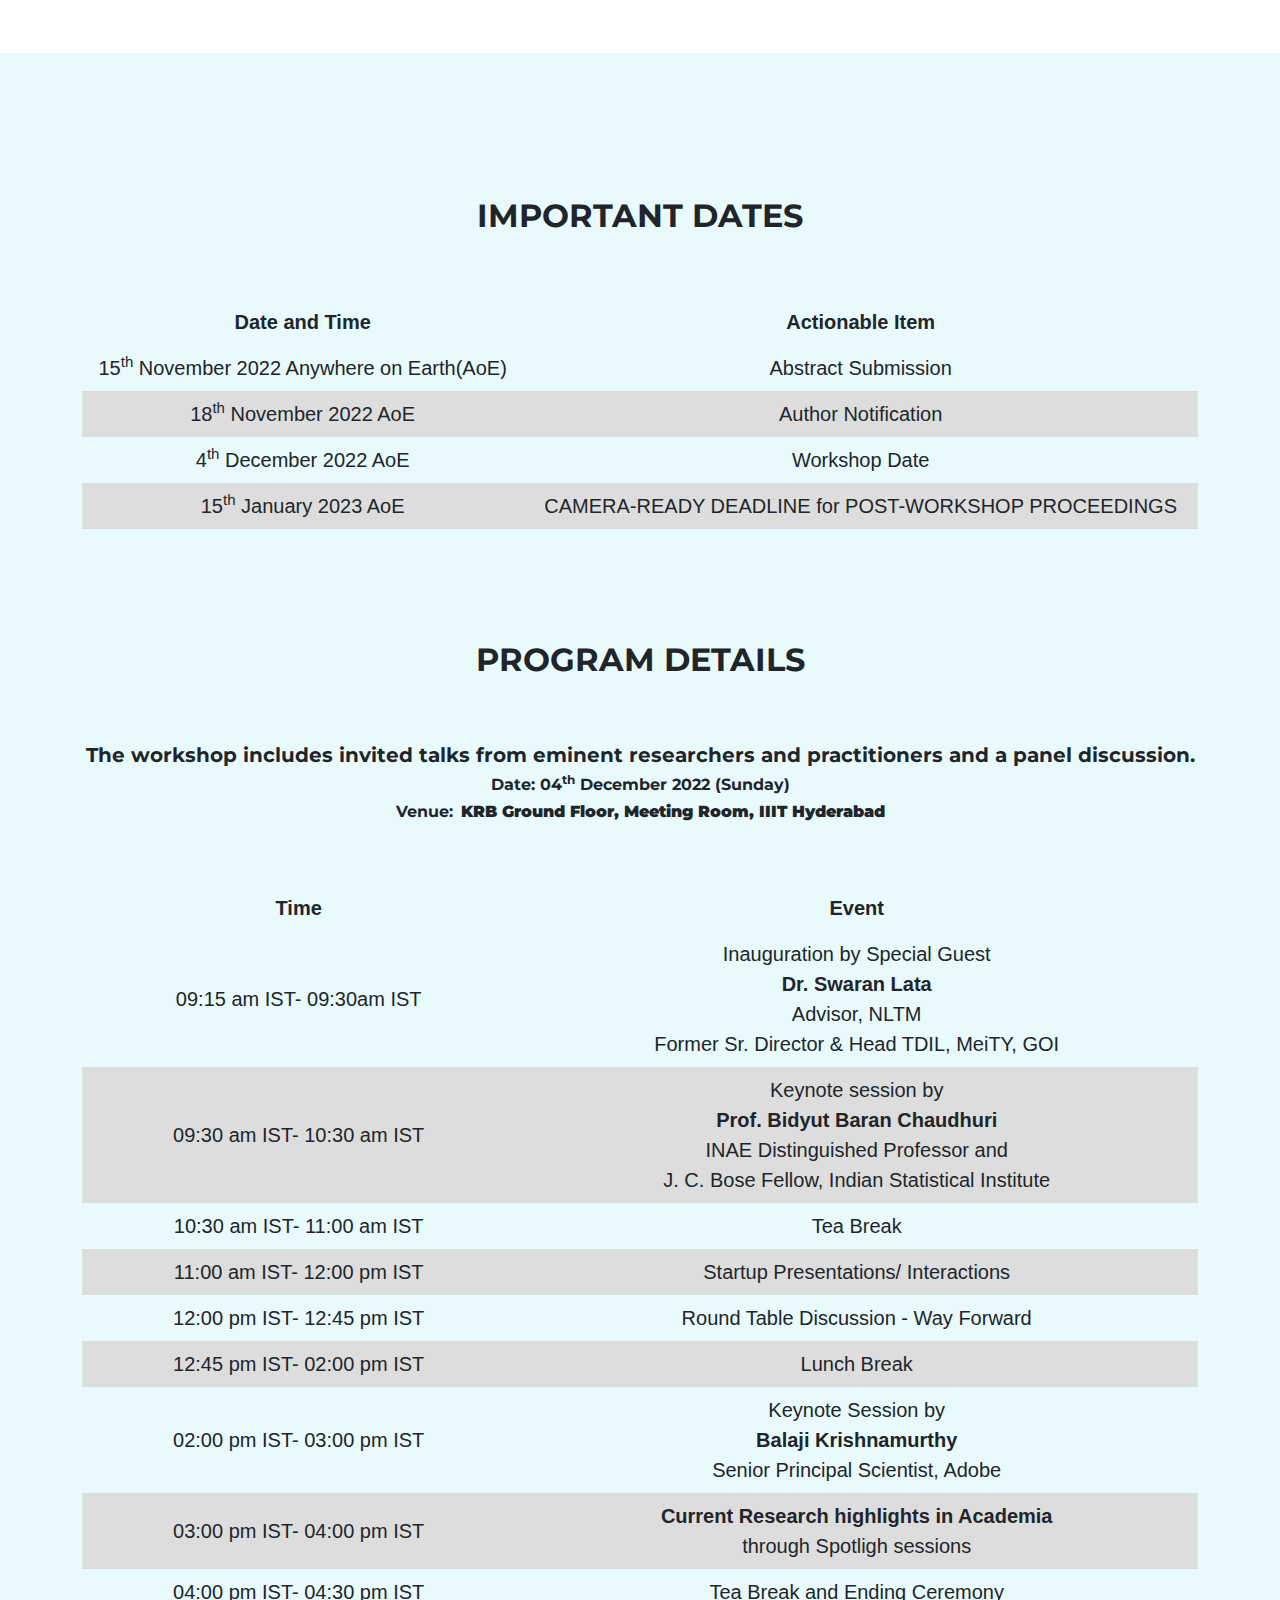
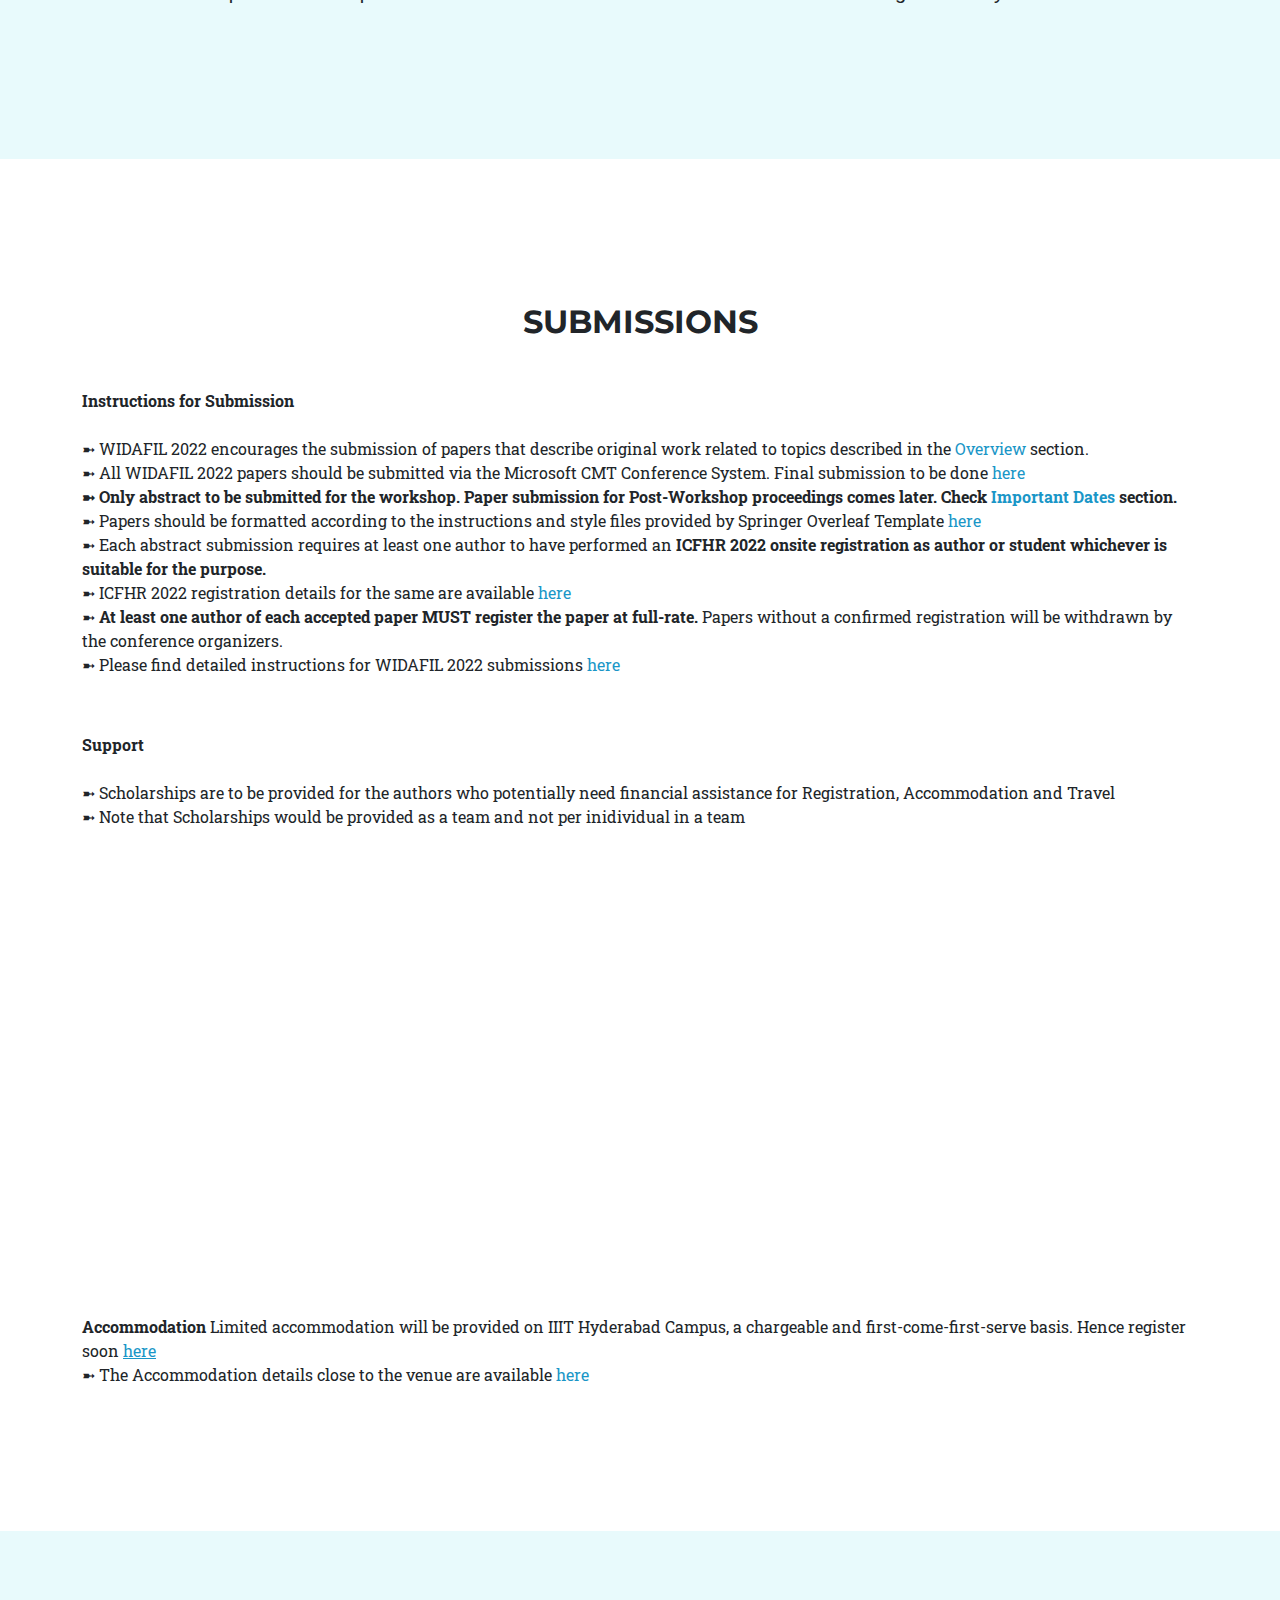
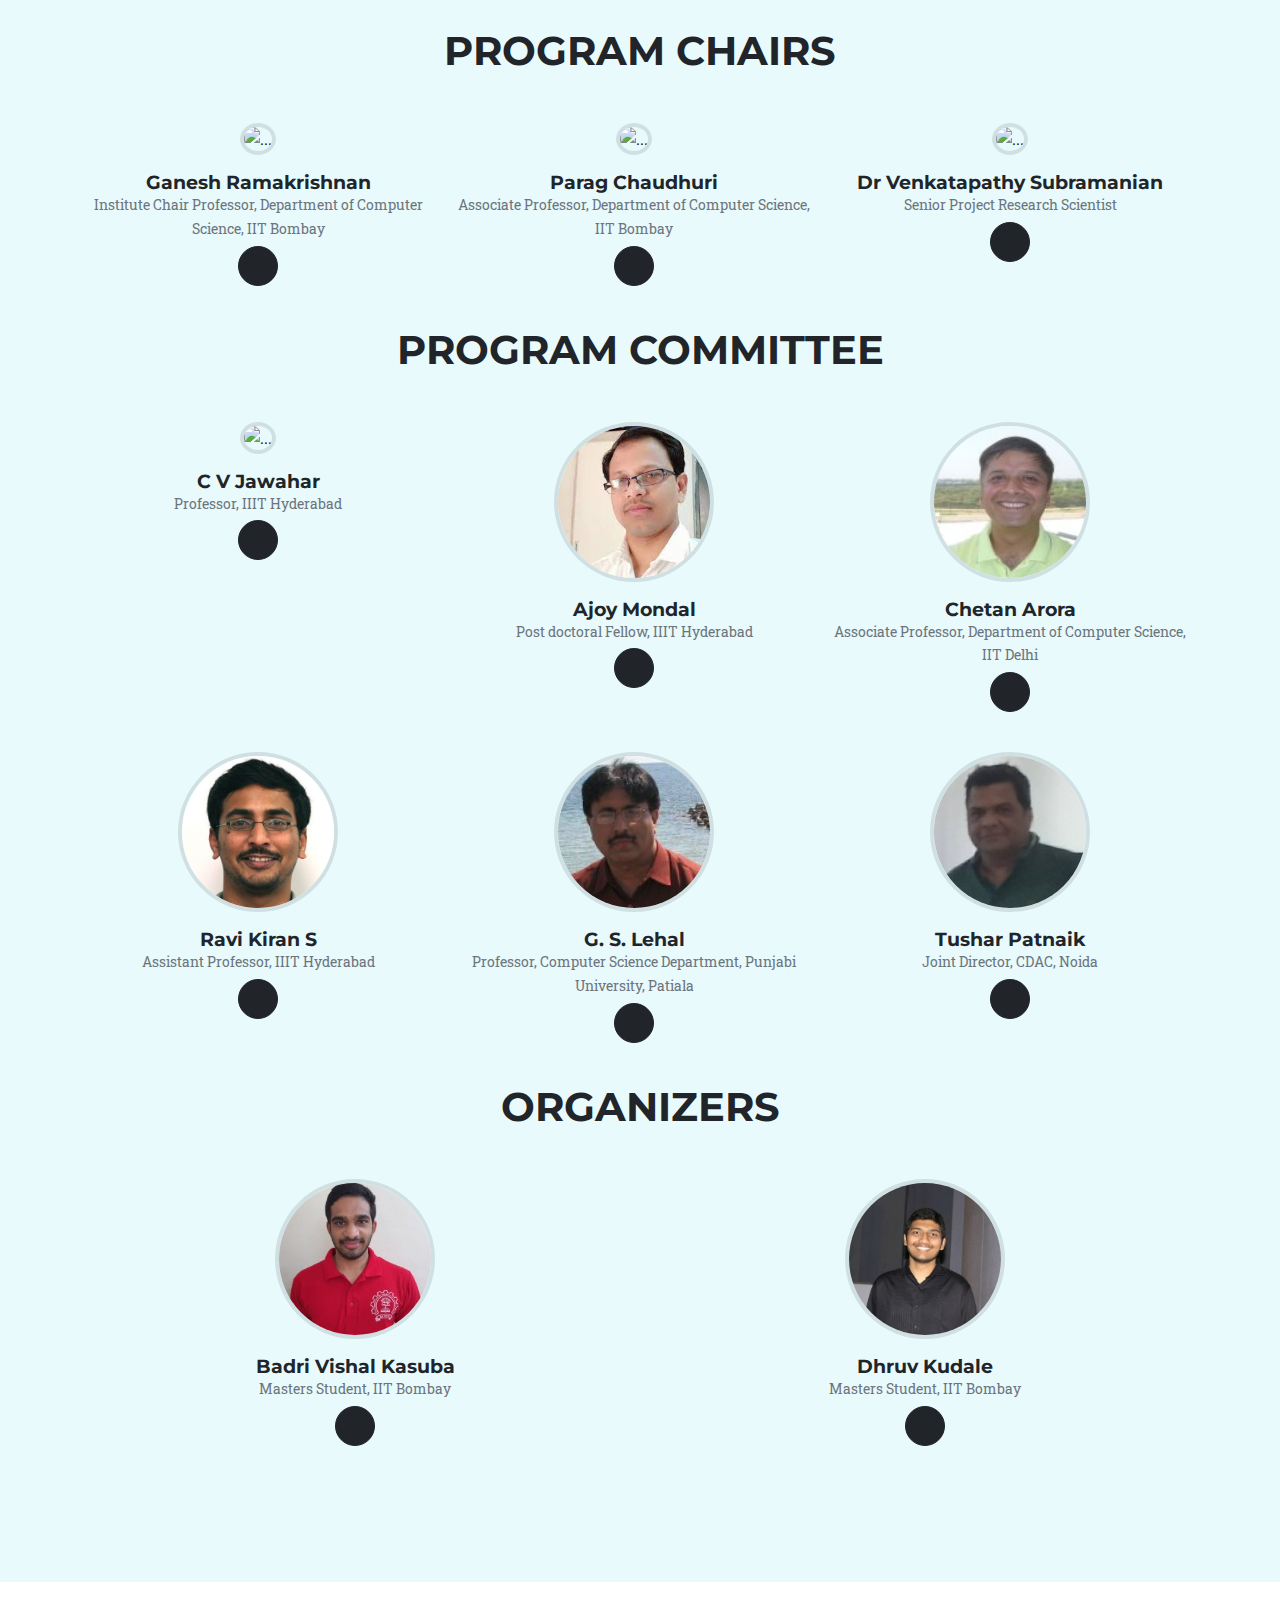
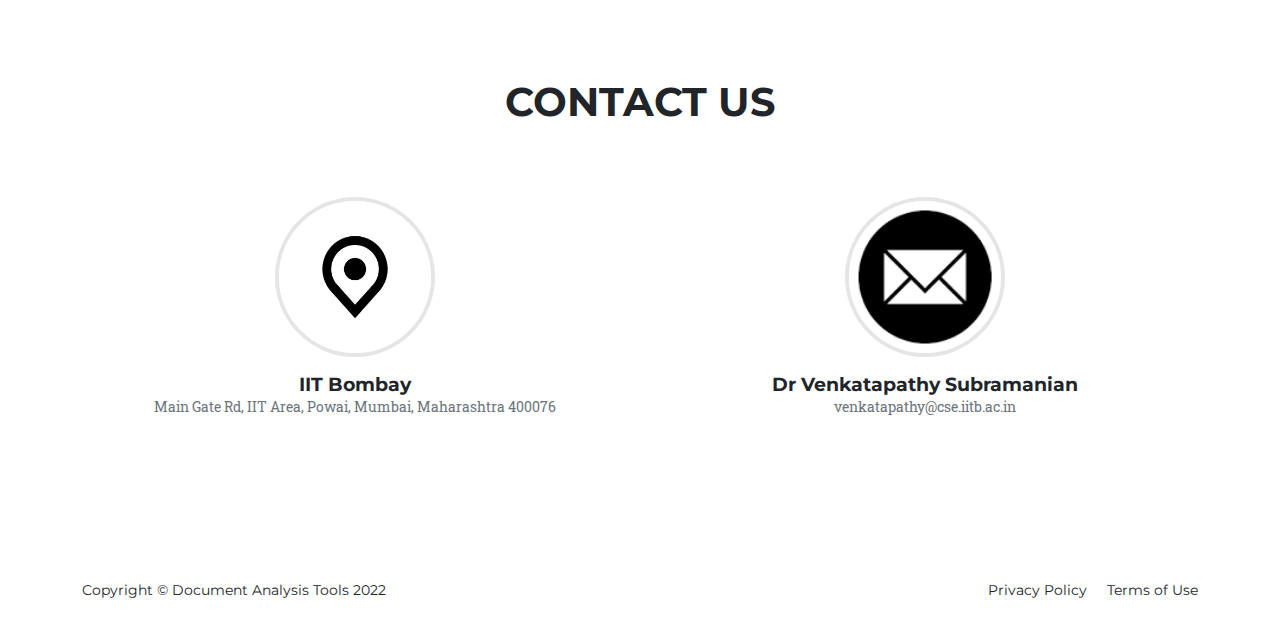
==== commit dde6ab33: "venkat: removed pmu for swaranlatha" ====
--- a/index.html
+++ b/index.html
@@ -156,7 +156,7 @@
                             <h5>  The workshop includes invited talks from eminent researchers and practitioners and a panel discussion. </h5>
 
                             <h6> Date: 04<sup>th</sup> December 2022 (Sunday)</h6>
-                            <h6>Venue:  Main Conference Venue, IIIT Hyderabad</h6>
+                            <h6>Venue:  <b>KRB Ground Floor, Meeting Room, IIIT Hyderabad</b></h6>
                         </div>
                         <div class="workshop_discussion text-center" style="padding-top: 5%" >
                             <table>
@@ -171,7 +171,7 @@
                                         <td> 09:15 am IST- 09:30am IST </td>
                                         <td> Inauguration by Special Guest <br>
                                             <b>Dr. Swaran Lata</b><br>
-                                            Advisor, NLTM-PMU<br>
+                                            Advisor, NLTM<br>
                                             Former Sr. Director & Head TDIL, MeiTY, GOI
                                         </td>
                                     </tr>
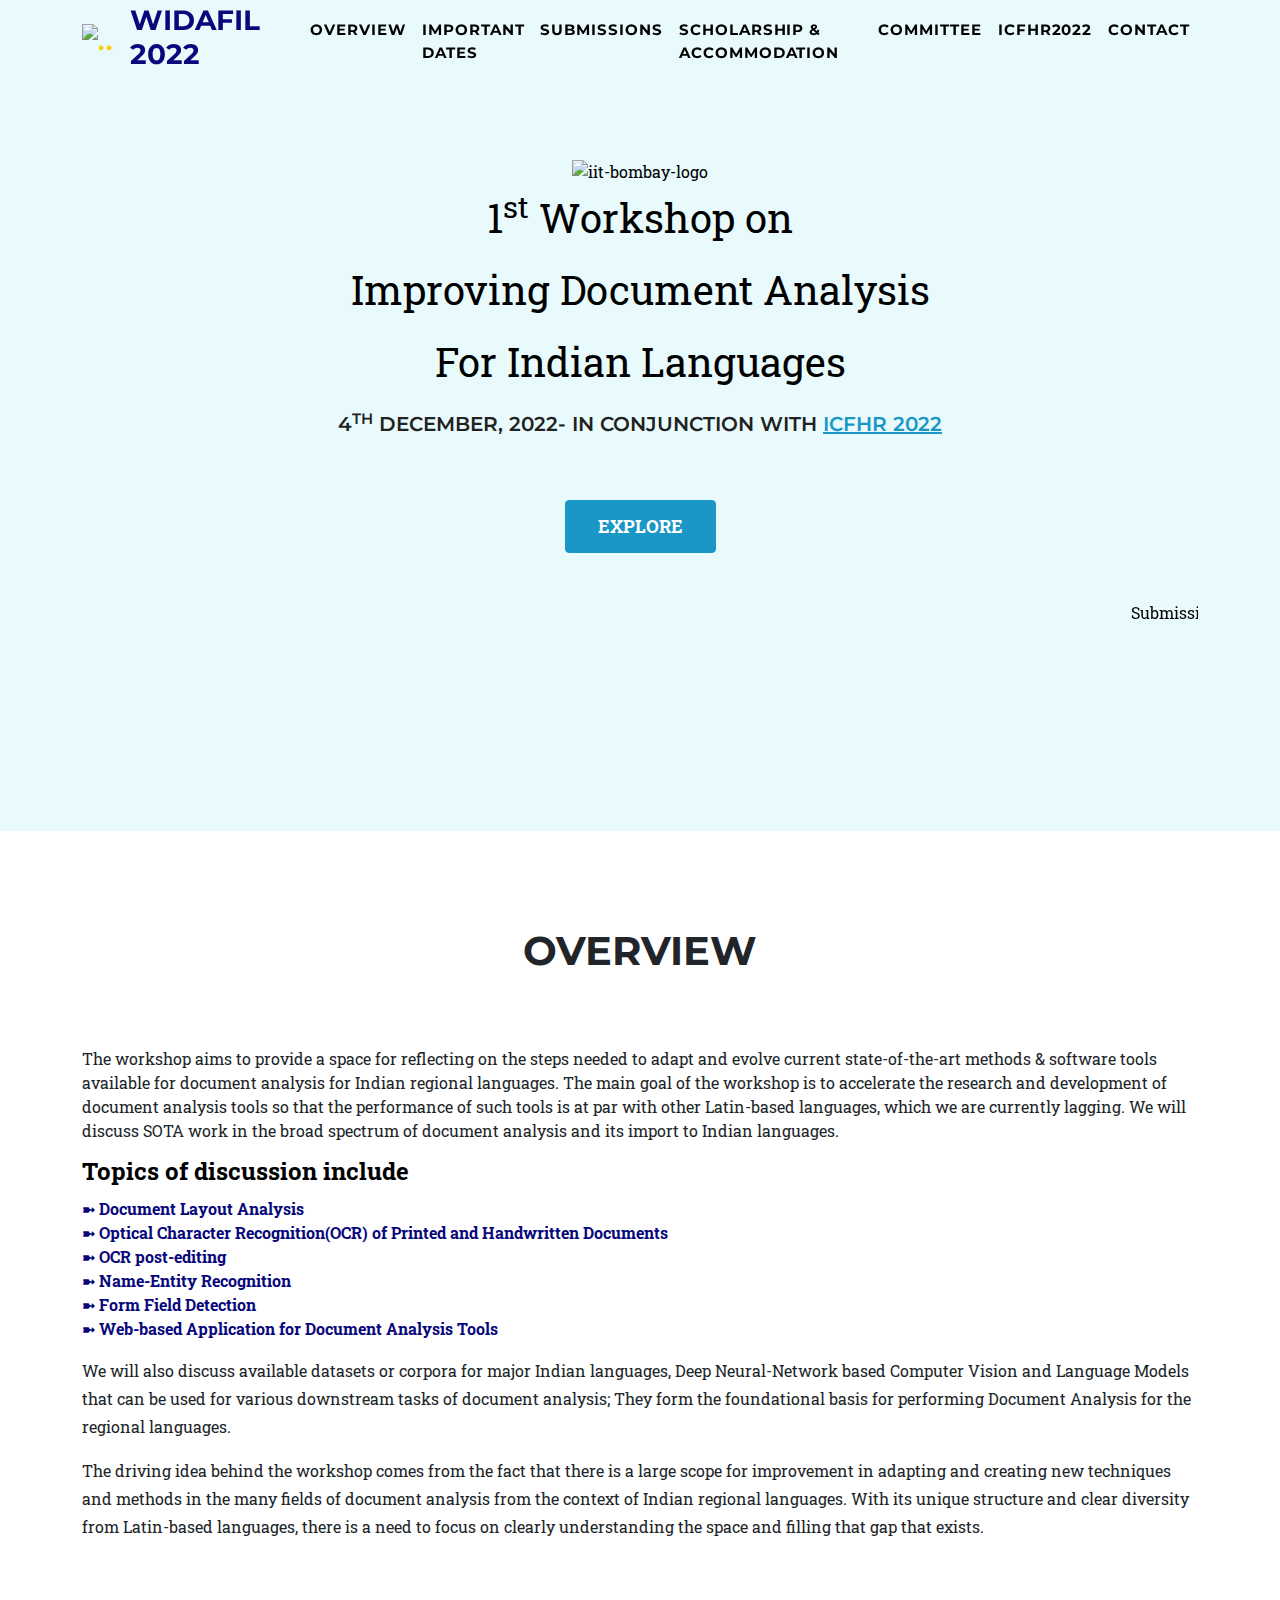
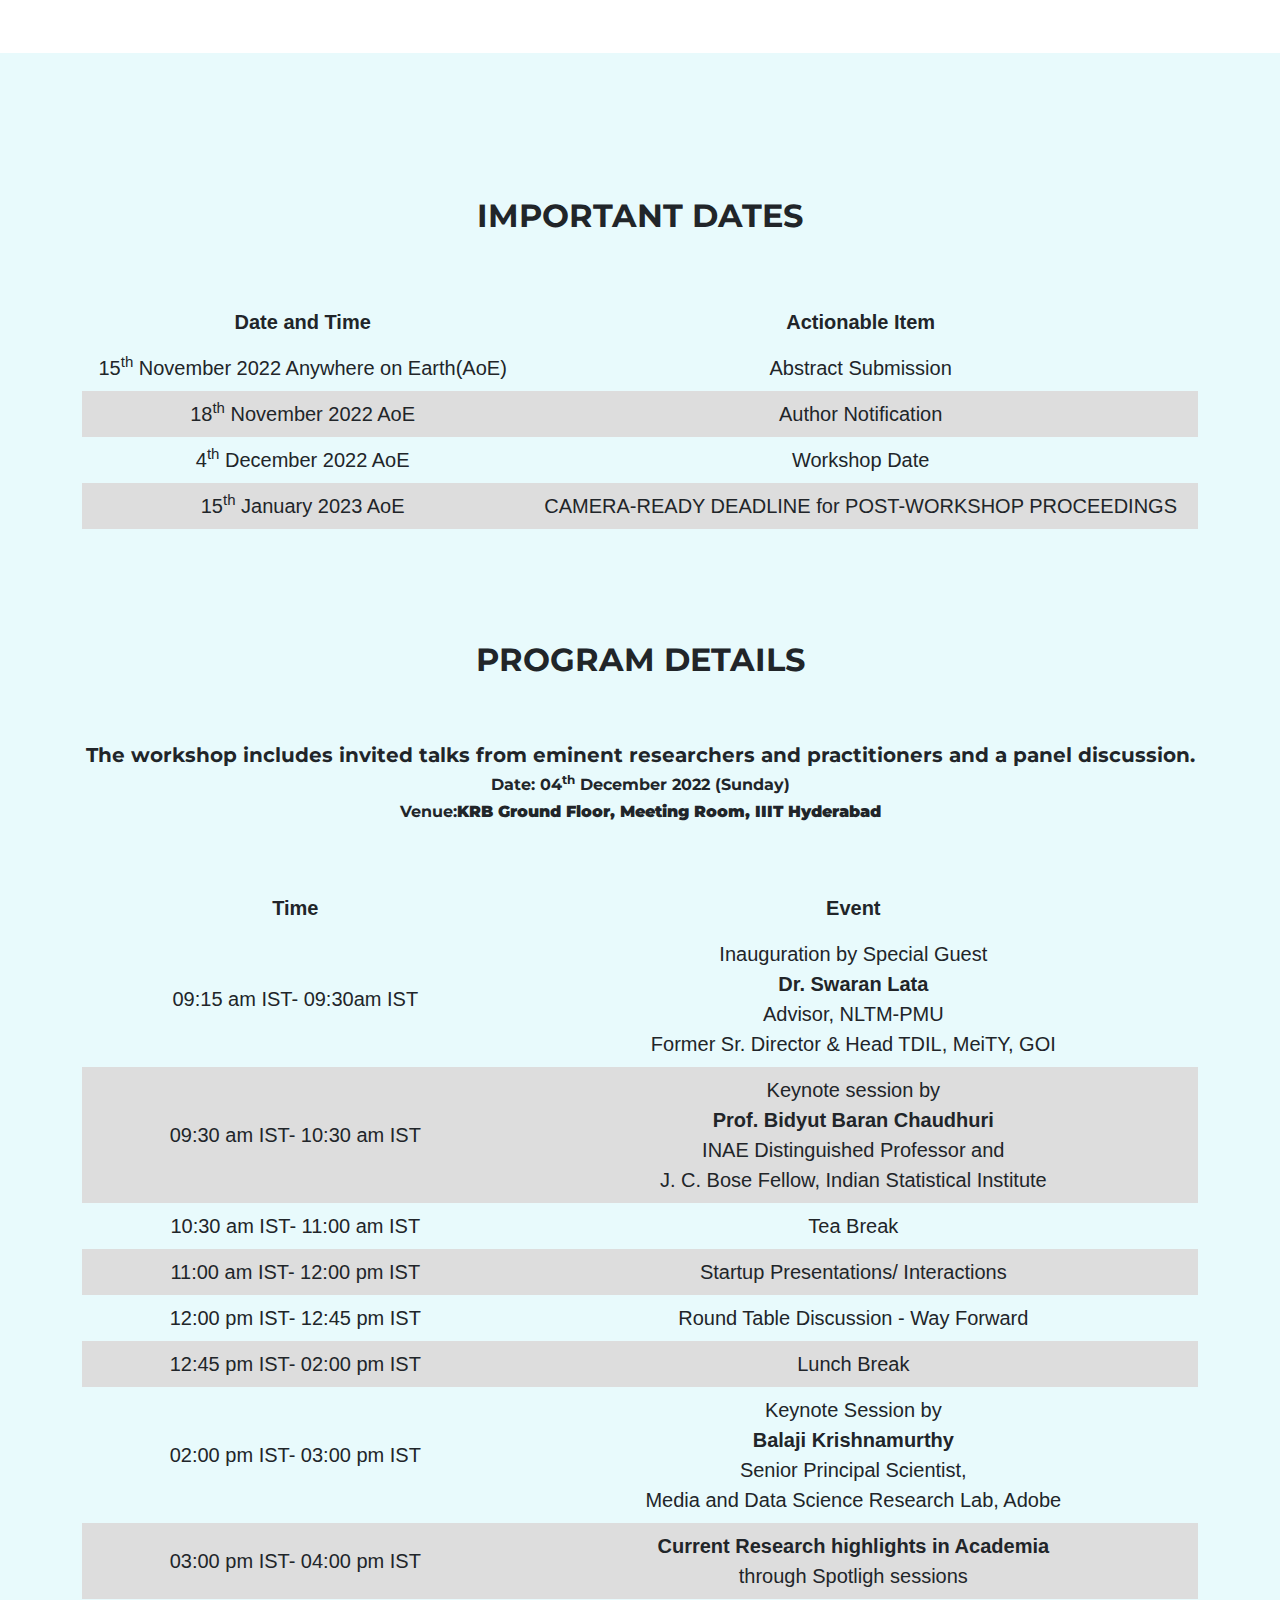
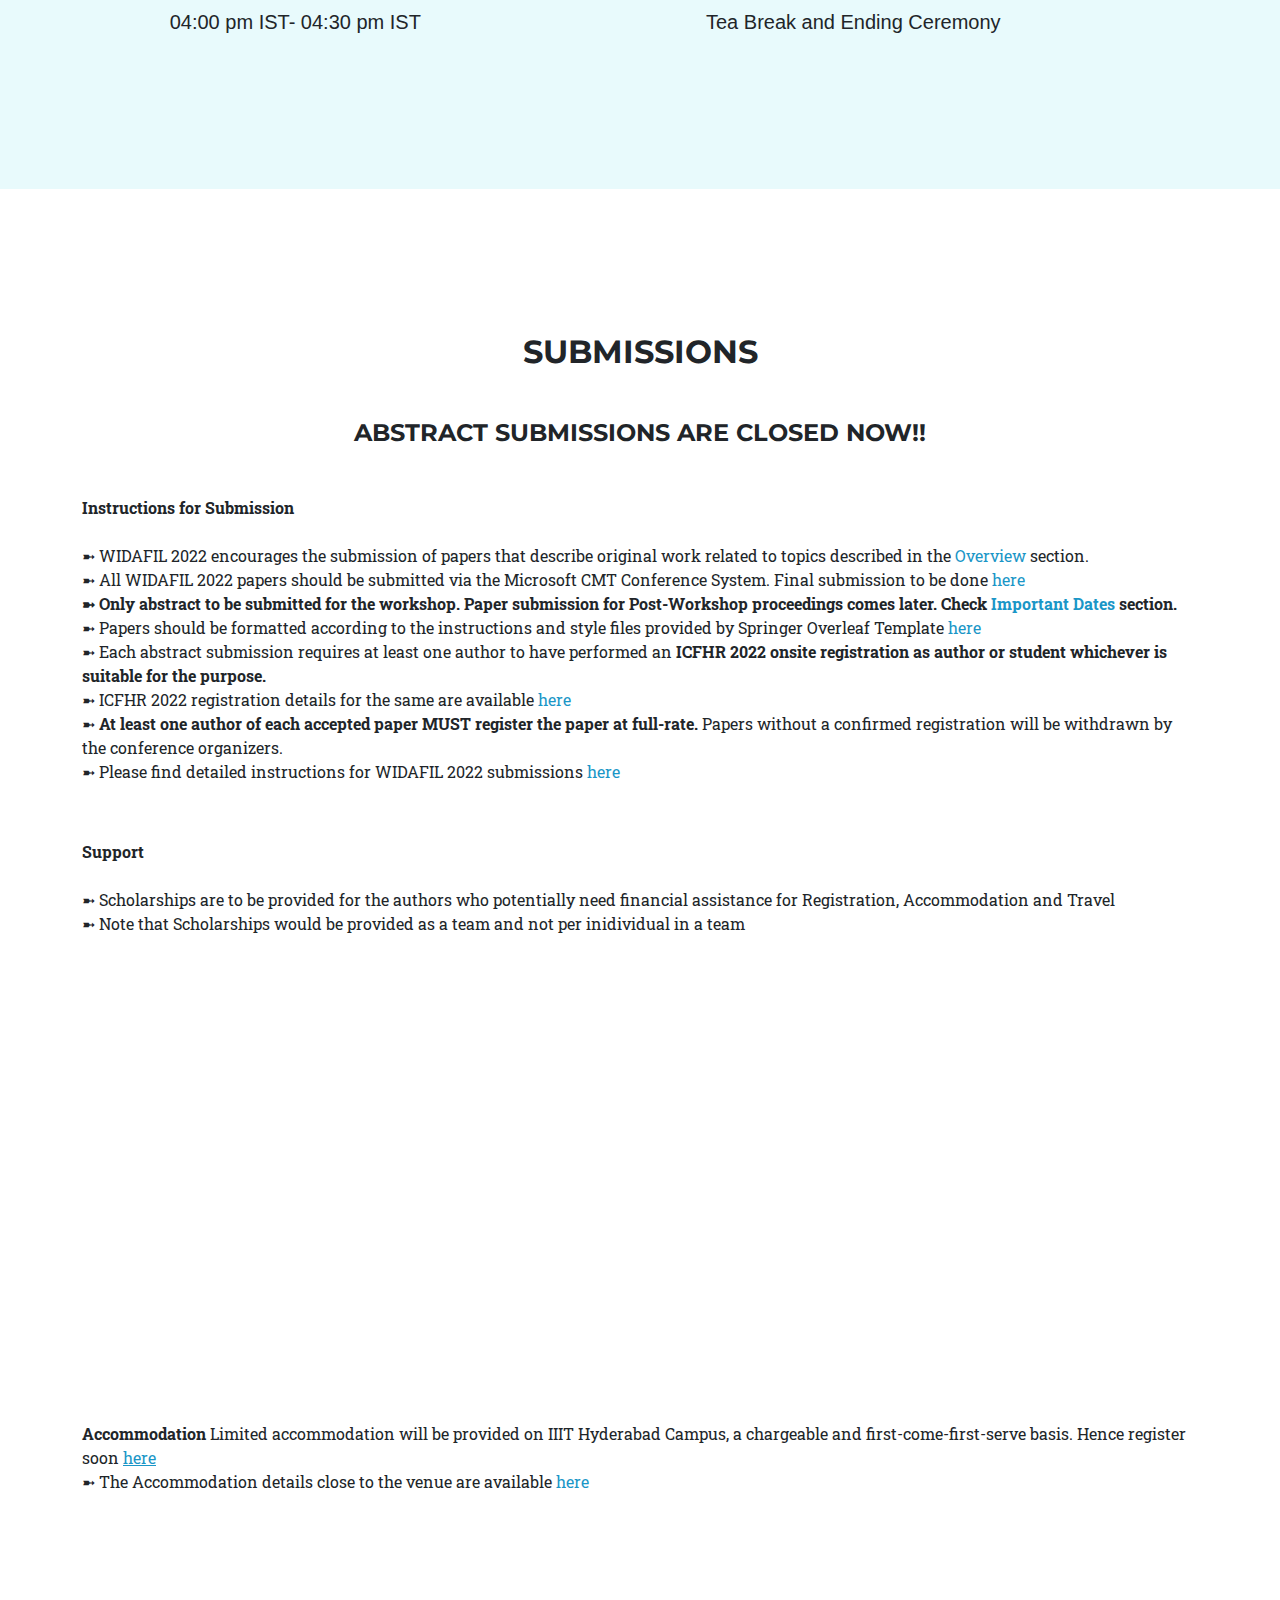
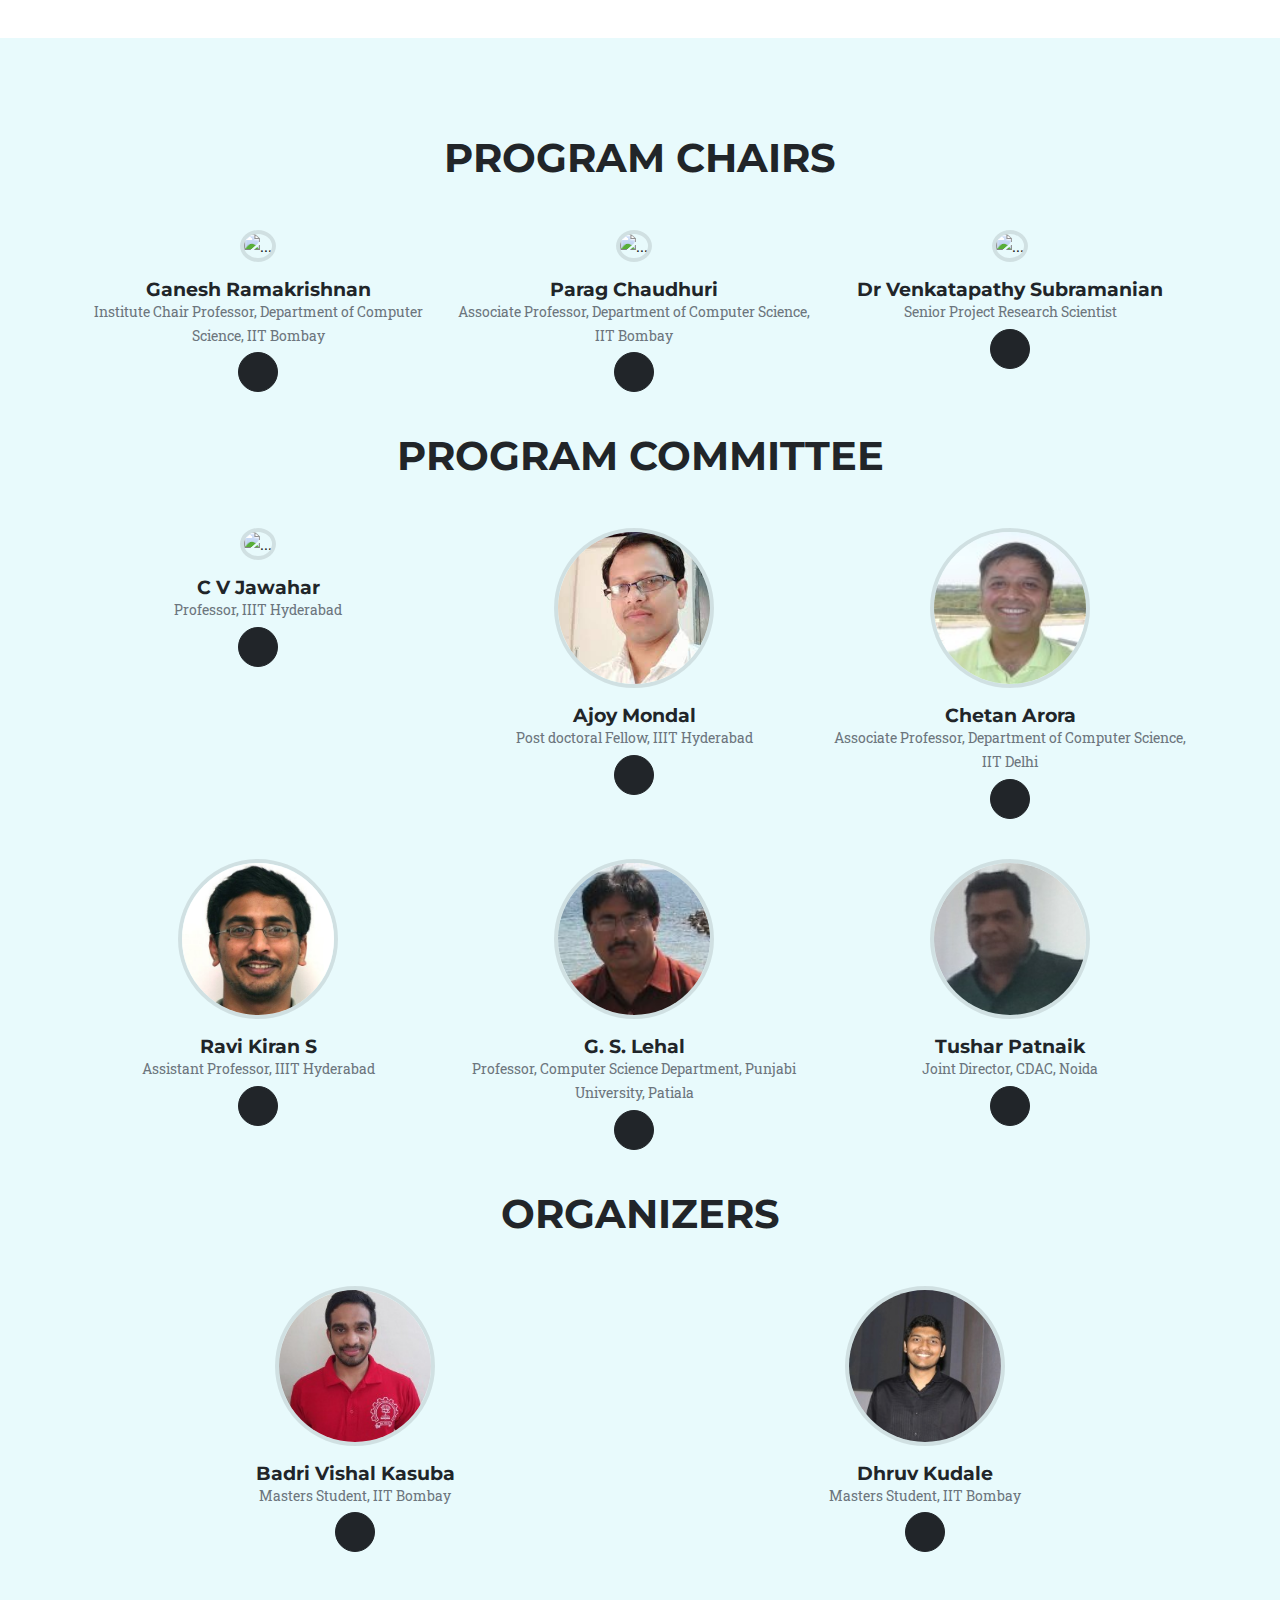
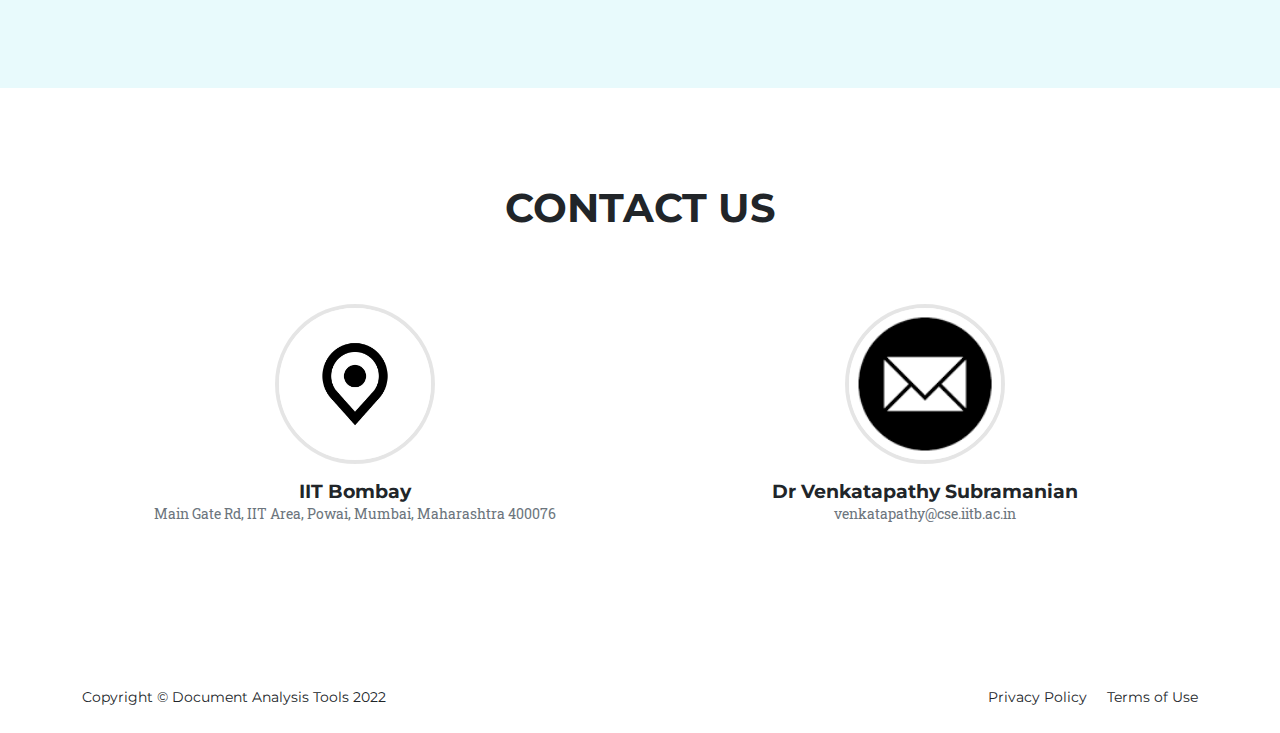
==== commit 681721b2: "Updated the website details of keynote speaker" ====
--- a/index.html
+++ b/index.html
@@ -65,6 +65,7 @@
             <br><br><br>
             <marquee>
 <!--                <p class="glow">NEW</p>-->
+                Submission of Abstracts for Workshop has been closed &nbsp; &nbsp; &nbsp; &nbsp; &nbsp; &nbsp; &nbsp;
                 Opportunity to publish at Post-Workshop proceedings &nbsp; &nbsp; &nbsp; &nbsp; &nbsp; &nbsp; &nbsp;
                 Participation certificates for all authors &nbsp; &nbsp; &nbsp; &nbsp; &nbsp; &nbsp; &nbsp;
                 Scholarship and additional support available
@@ -156,7 +157,7 @@
                             <h5>  The workshop includes invited talks from eminent researchers and practitioners and a panel discussion. </h5>
 
                             <h6> Date: 04<sup>th</sup> December 2022 (Sunday)</h6>
-                            <h6>Venue:  <b>KRB Ground Floor, Meeting Room, IIIT Hyderabad</b></h6>
+                            <h6>Venue:<b>KRB Ground Floor, Meeting Room, IIIT Hyderabad</b></h6>
                         </div>
                         <div class="workshop_discussion text-center" style="padding-top: 5%" >
                             <table>
@@ -171,7 +172,7 @@
                                         <td> 09:15 am IST- 09:30am IST </td>
                                         <td> Inauguration by Special Guest <br>
                                             <b>Dr. Swaran Lata</b><br>
-                                            Advisor, NLTM<br>
+                                            Advisor, NLTM-PMU<br>
                                             Former Sr. Director & Head TDIL, MeiTY, GOI
                                         </td>
                                     </tr>
@@ -197,7 +198,9 @@
                                     </tr>
                                     <tr>
                                         <td> 02:00 pm IST- 03:00 pm IST </td>
-                                        <td> Keynote Session by <br> <b>Balaji Krishnamurthy</b> <br>Senior Principal Scientist, Adobe </td>
+                                        <td> Keynote Session by <br> <b>Balaji Krishnamurthy</b> <br>
+                                            Senior Principal Scientist,<br>
+                                            Media and Data Science Research Lab, Adobe </td>
                                     </tr>
                                     <tr>
                                         <td> 03:00 pm IST- 04:00 pm IST </td>
@@ -218,6 +221,9 @@
         <div class="container">
             <div class="text-center">
                 <h2 class="section-heading text-uppercase mb-5">Submissions</h2>
+            </div>
+            <div class="text-center">
+                <h4 class="section-heading text-uppercase mb-5">Abstract Submissions are closed now!!</h4>
             </div>
             <div class="masthead-subheading"><b>Instructions for Submission</b></div>
             <br>
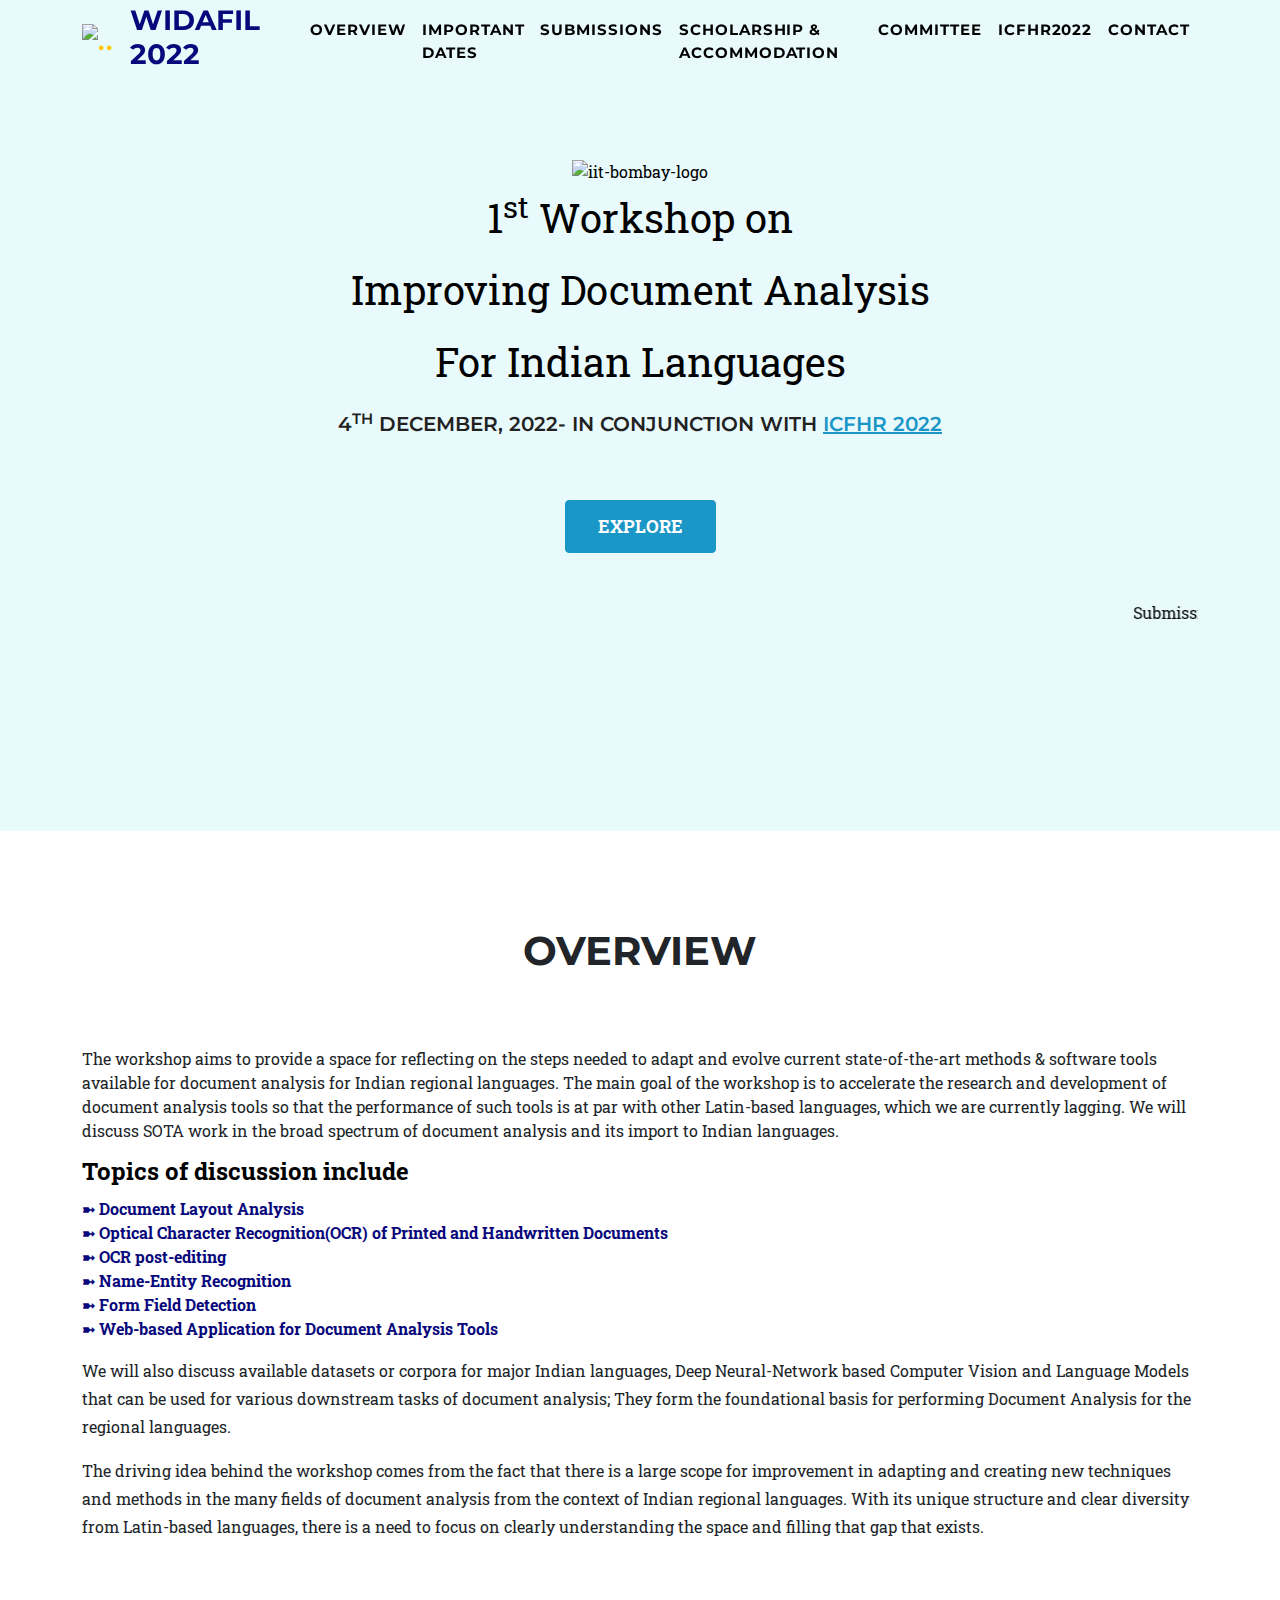
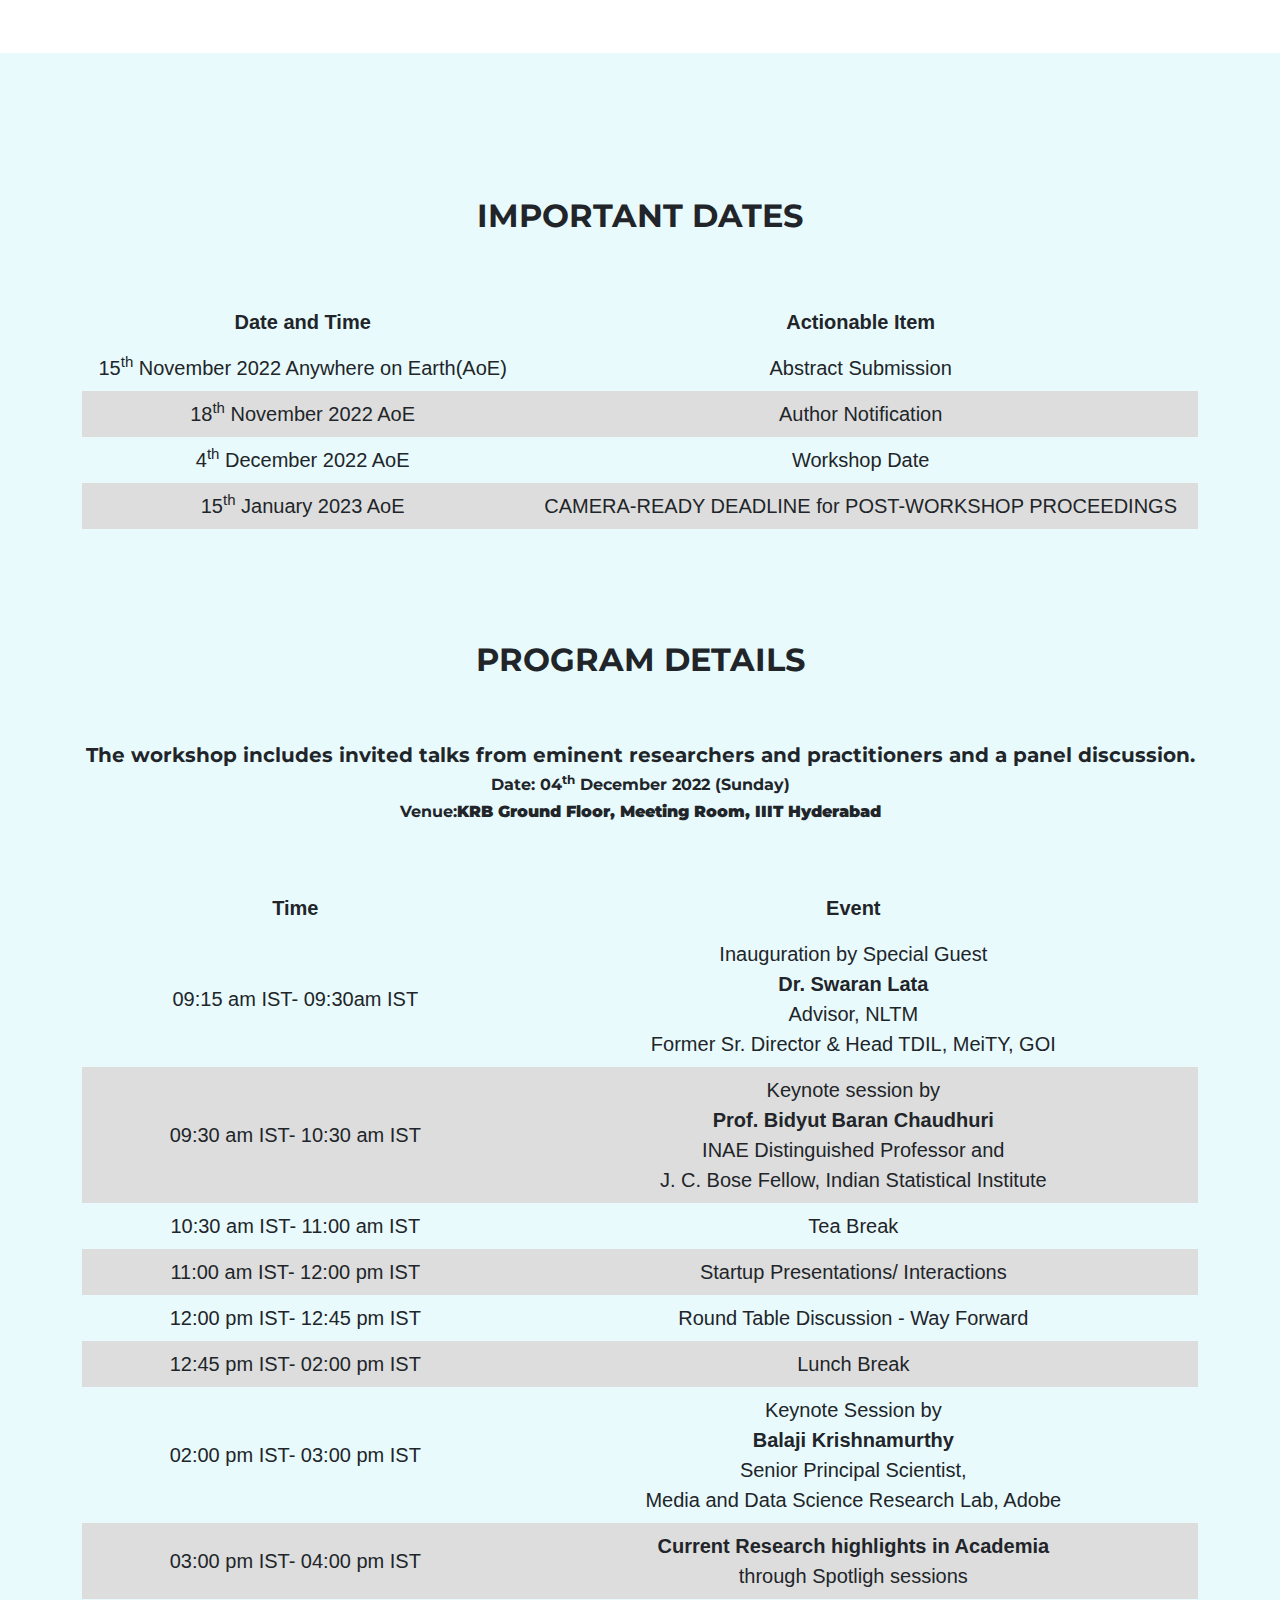
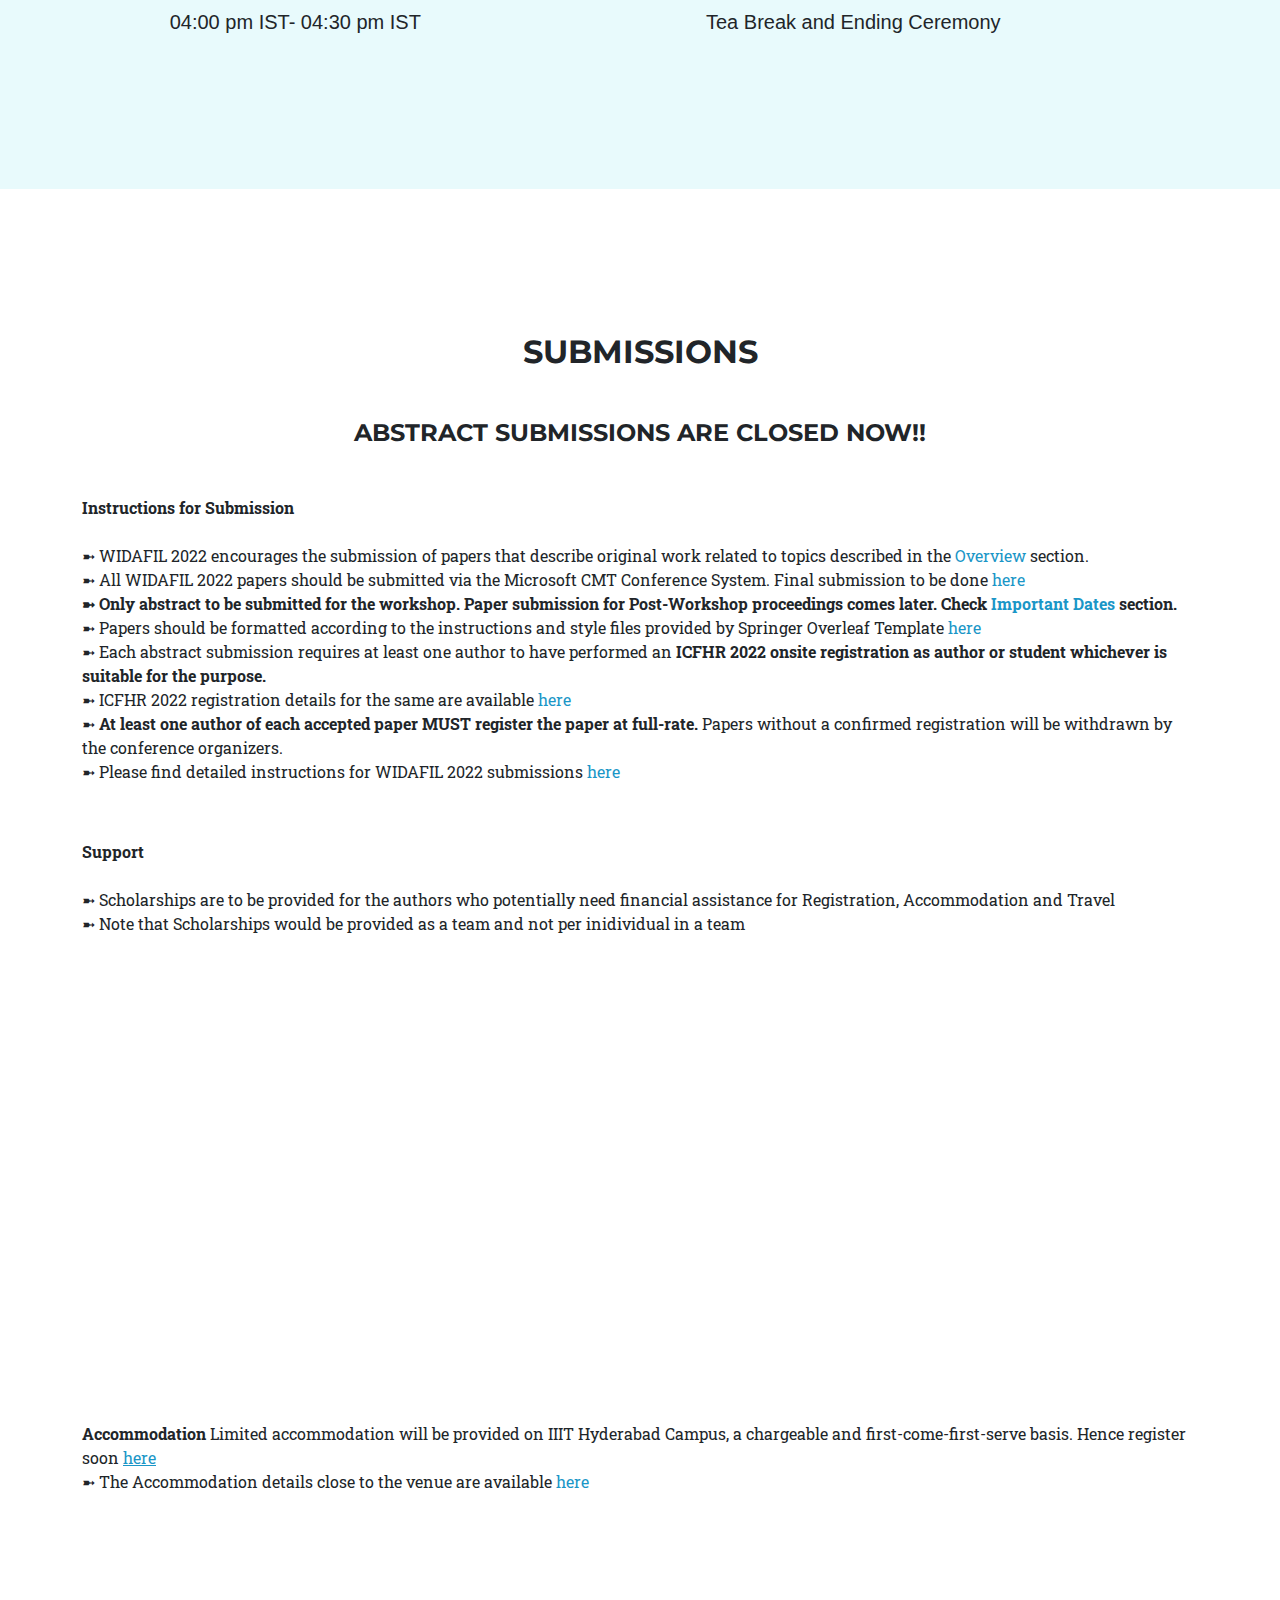
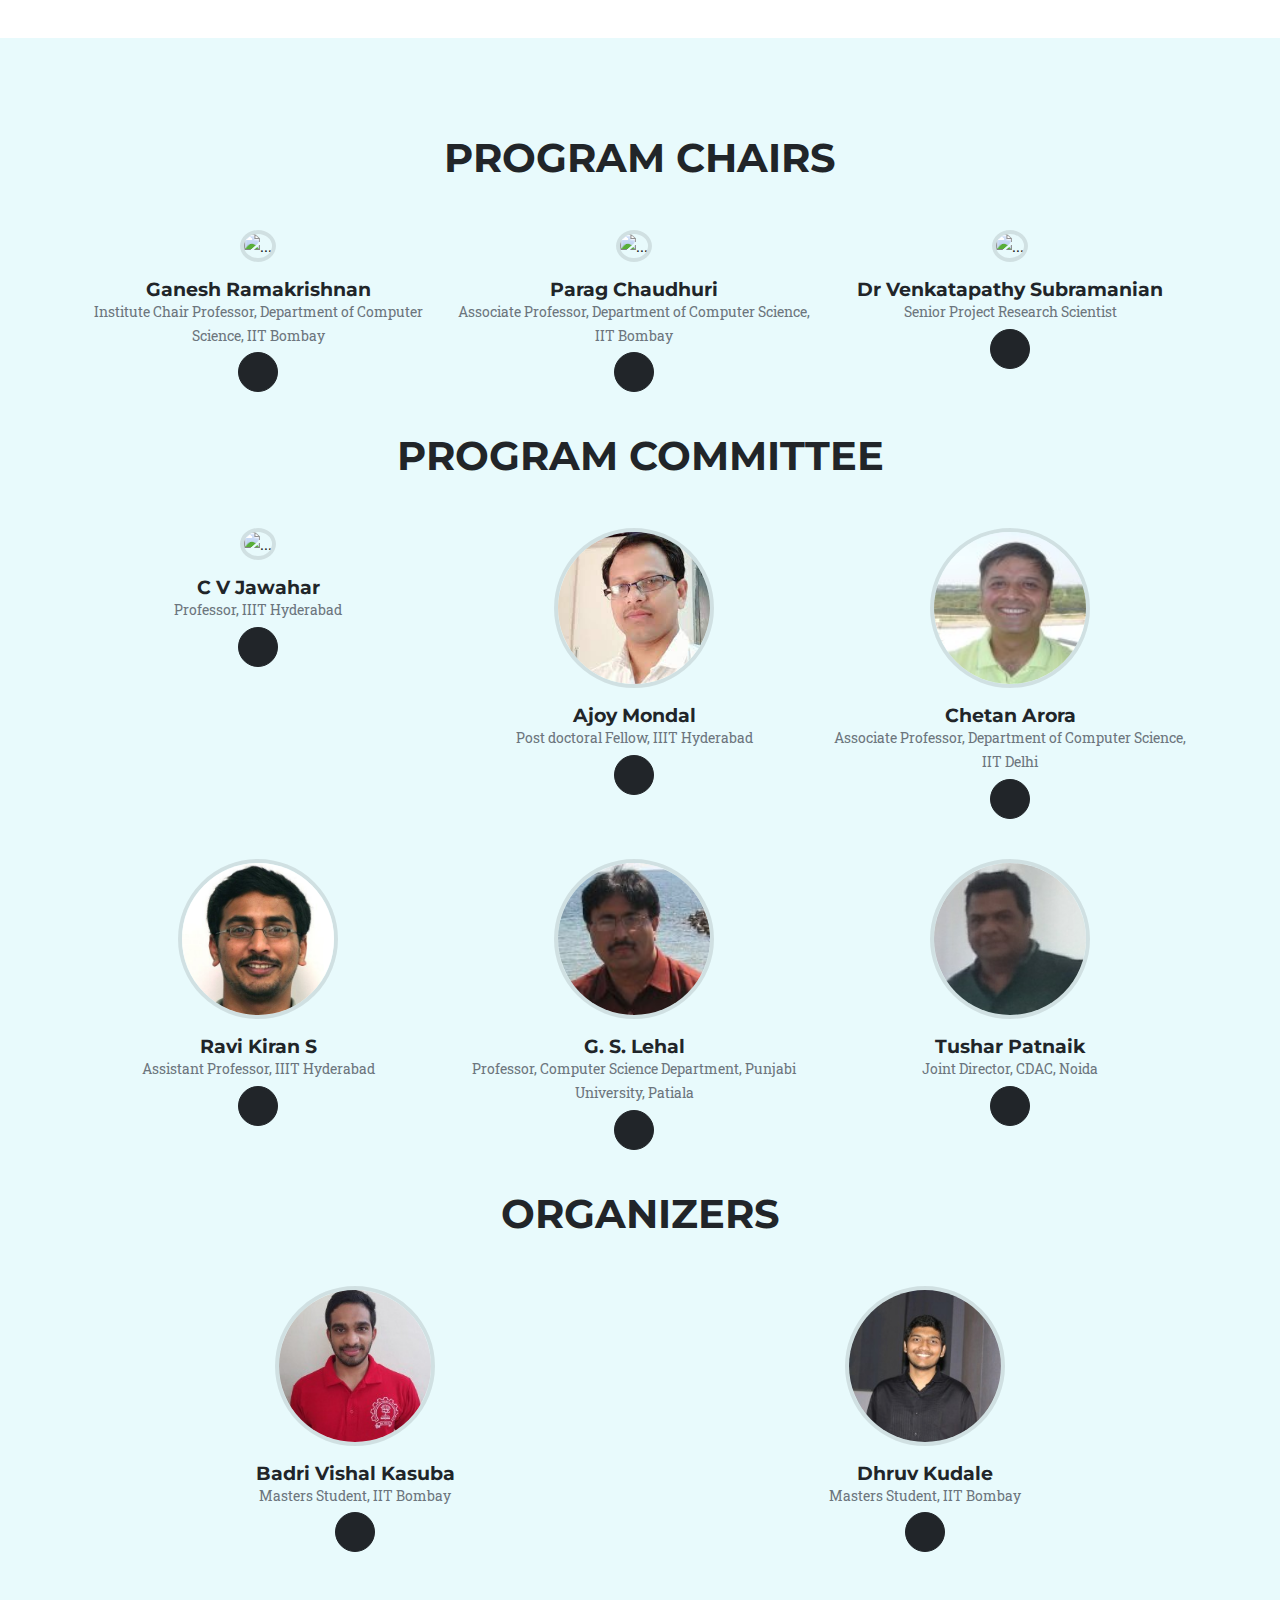
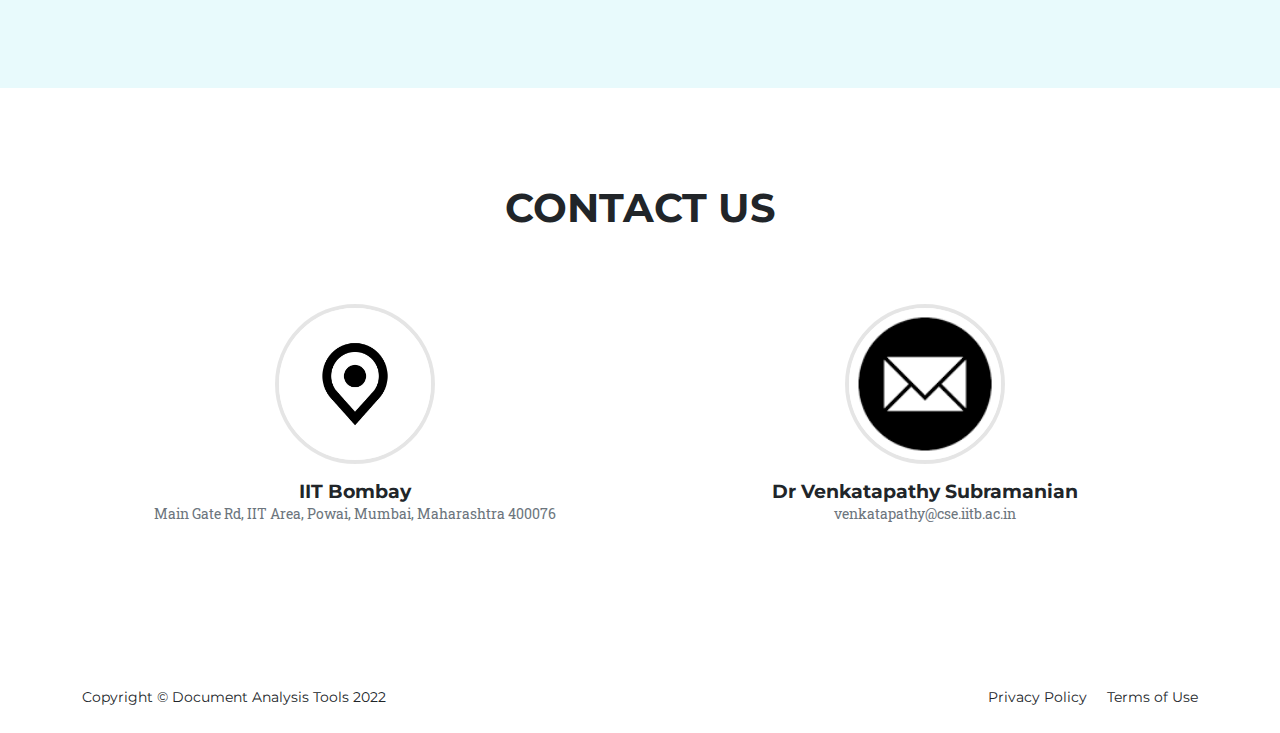
==== commit f7498950: "Merge branch 'main' of https://github.com/document-analysis-tools/widafil2022" ====
--- a/index.html
+++ b/index.html
@@ -172,7 +172,7 @@
                                         <td> 09:15 am IST- 09:30am IST </td>
                                         <td> Inauguration by Special Guest <br>
                                             <b>Dr. Swaran Lata</b><br>
-                                            Advisor, NLTM-PMU<br>
+                                            Advisor, NLTM<br>
                                             Former Sr. Director & Head TDIL, MeiTY, GOI
                                         </td>
                                     </tr>
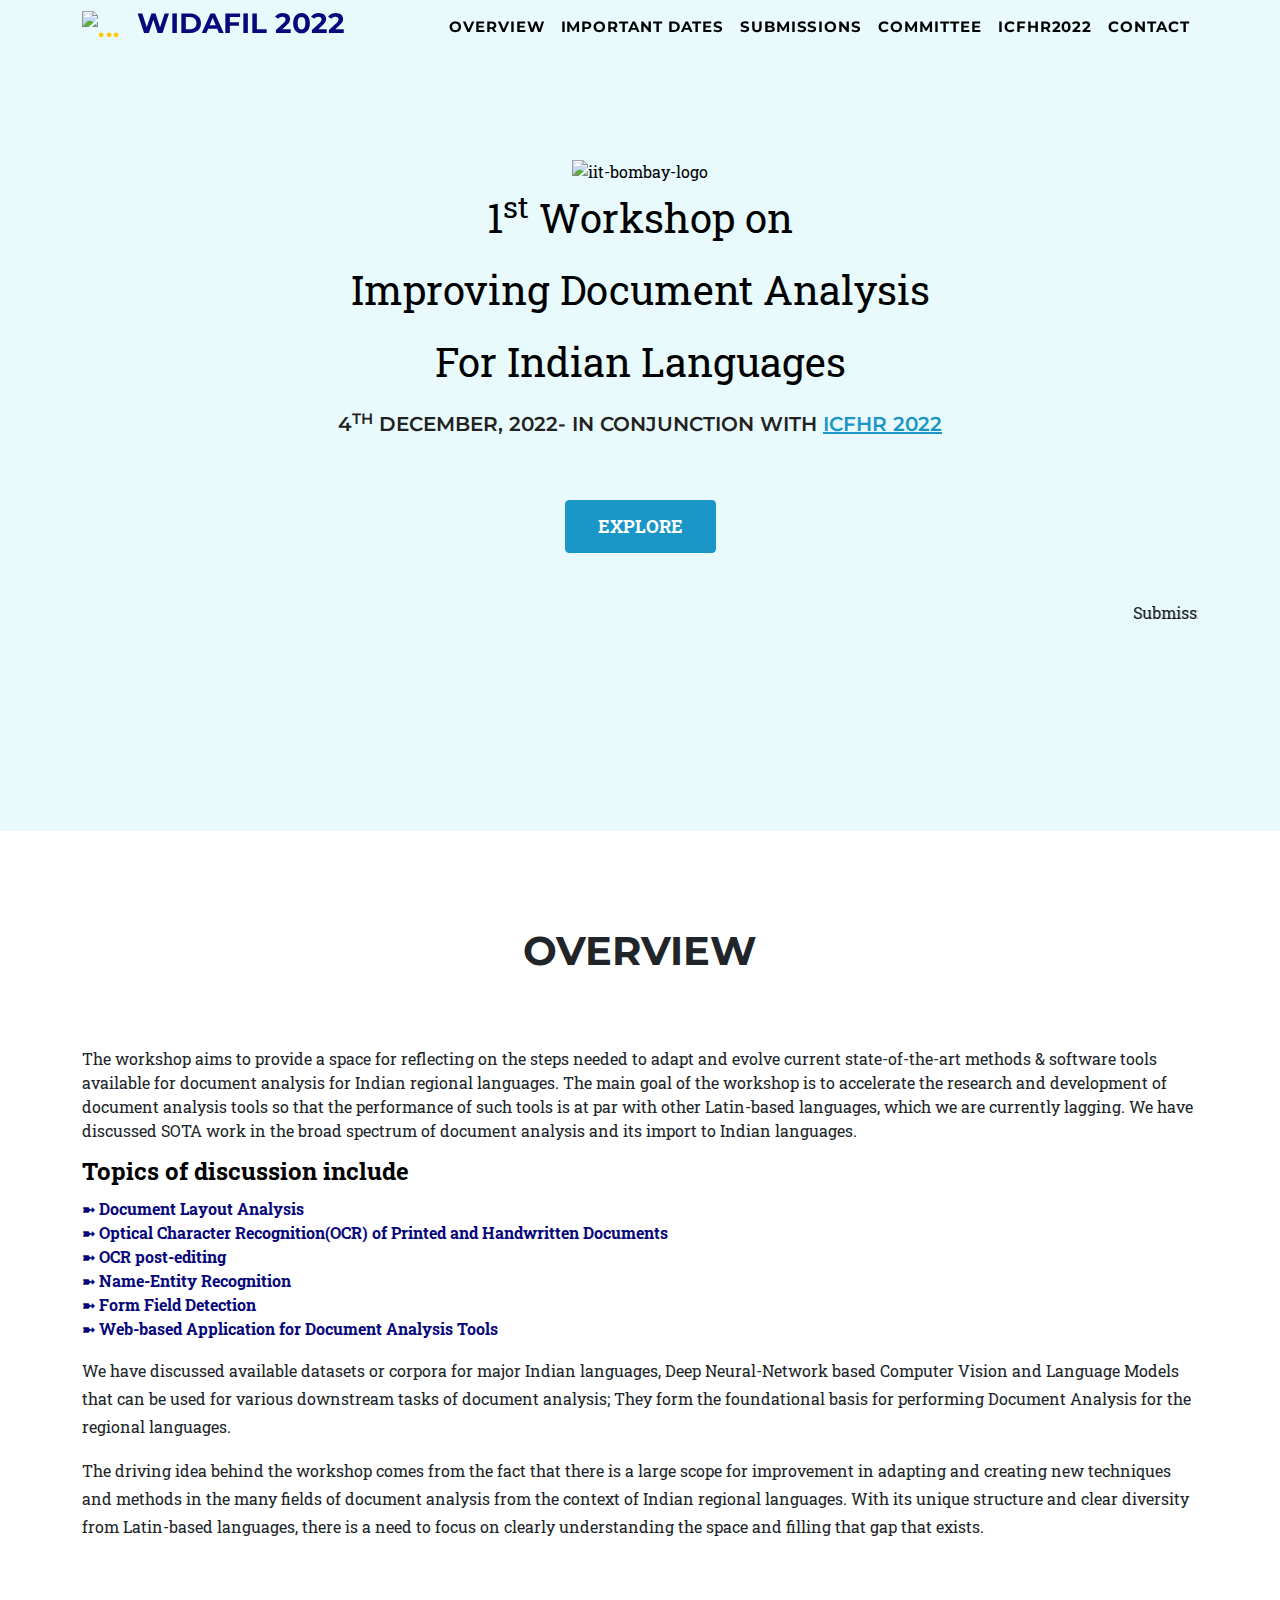
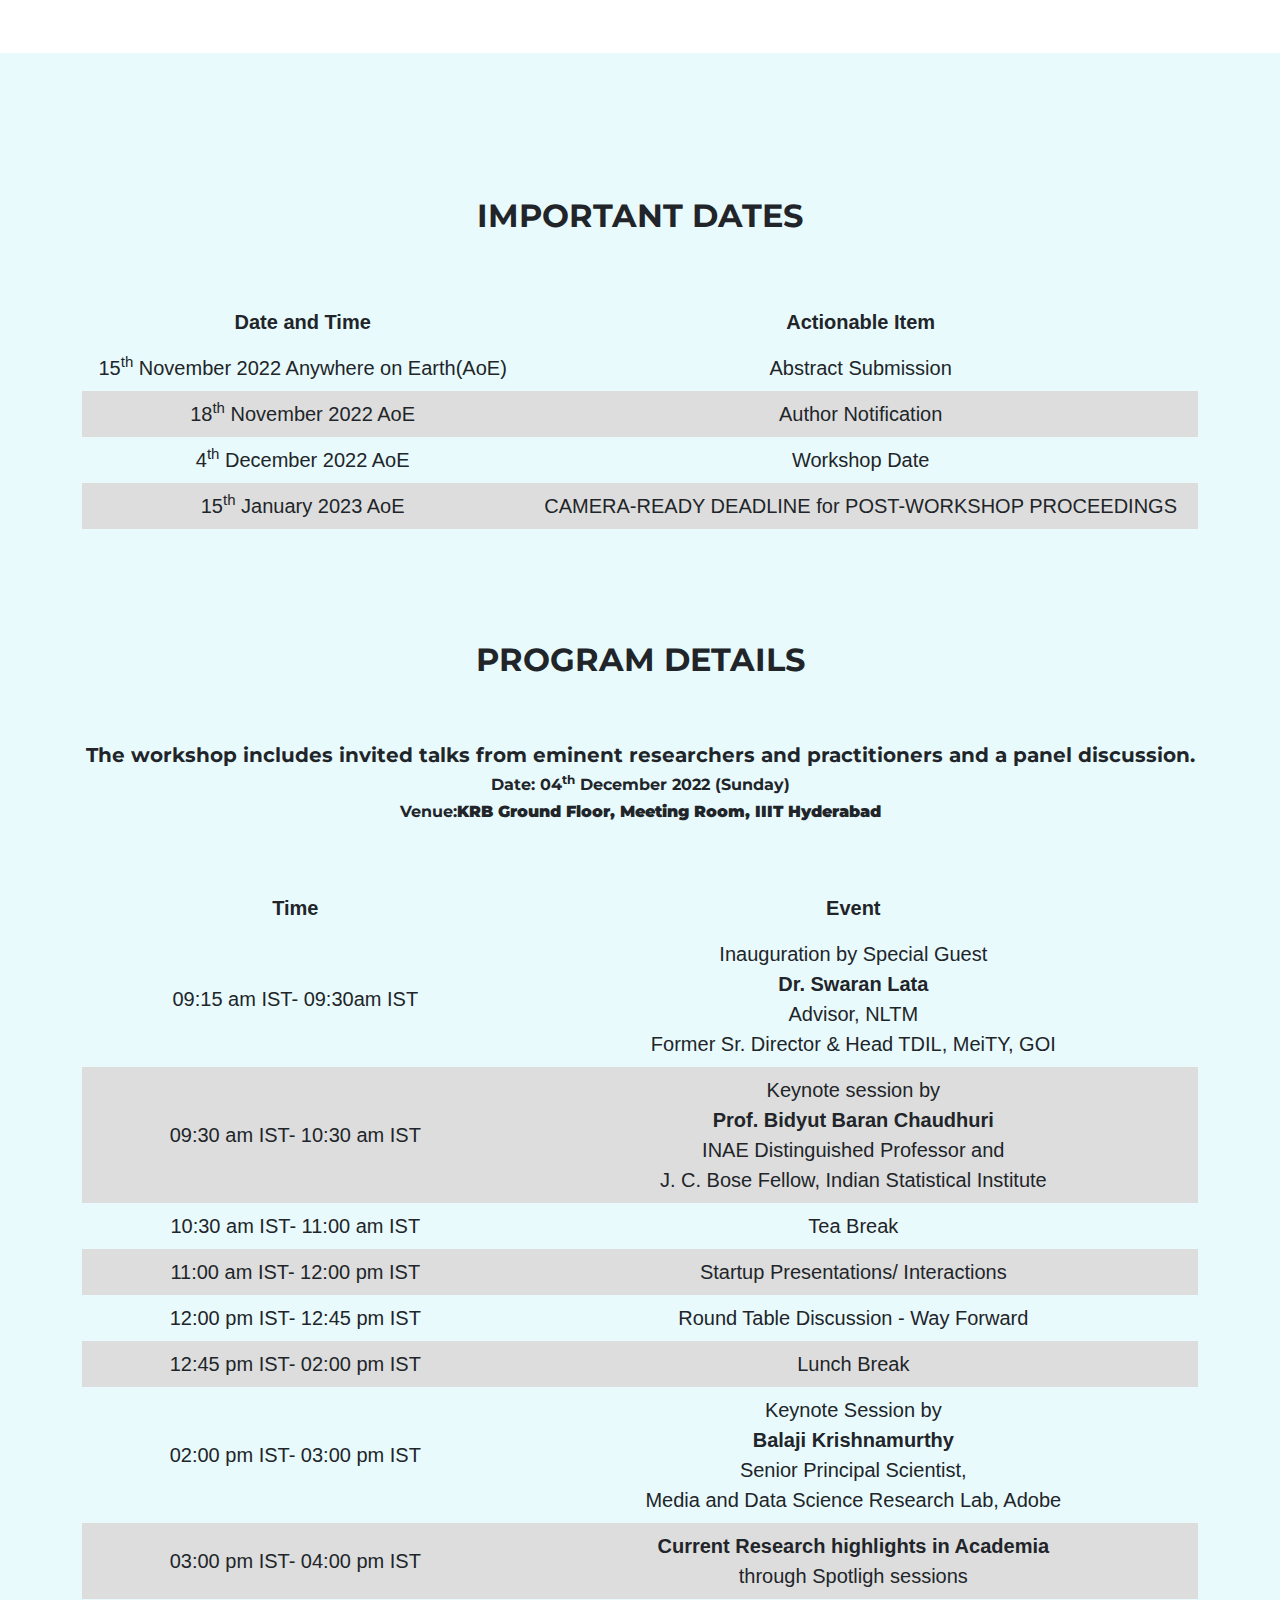
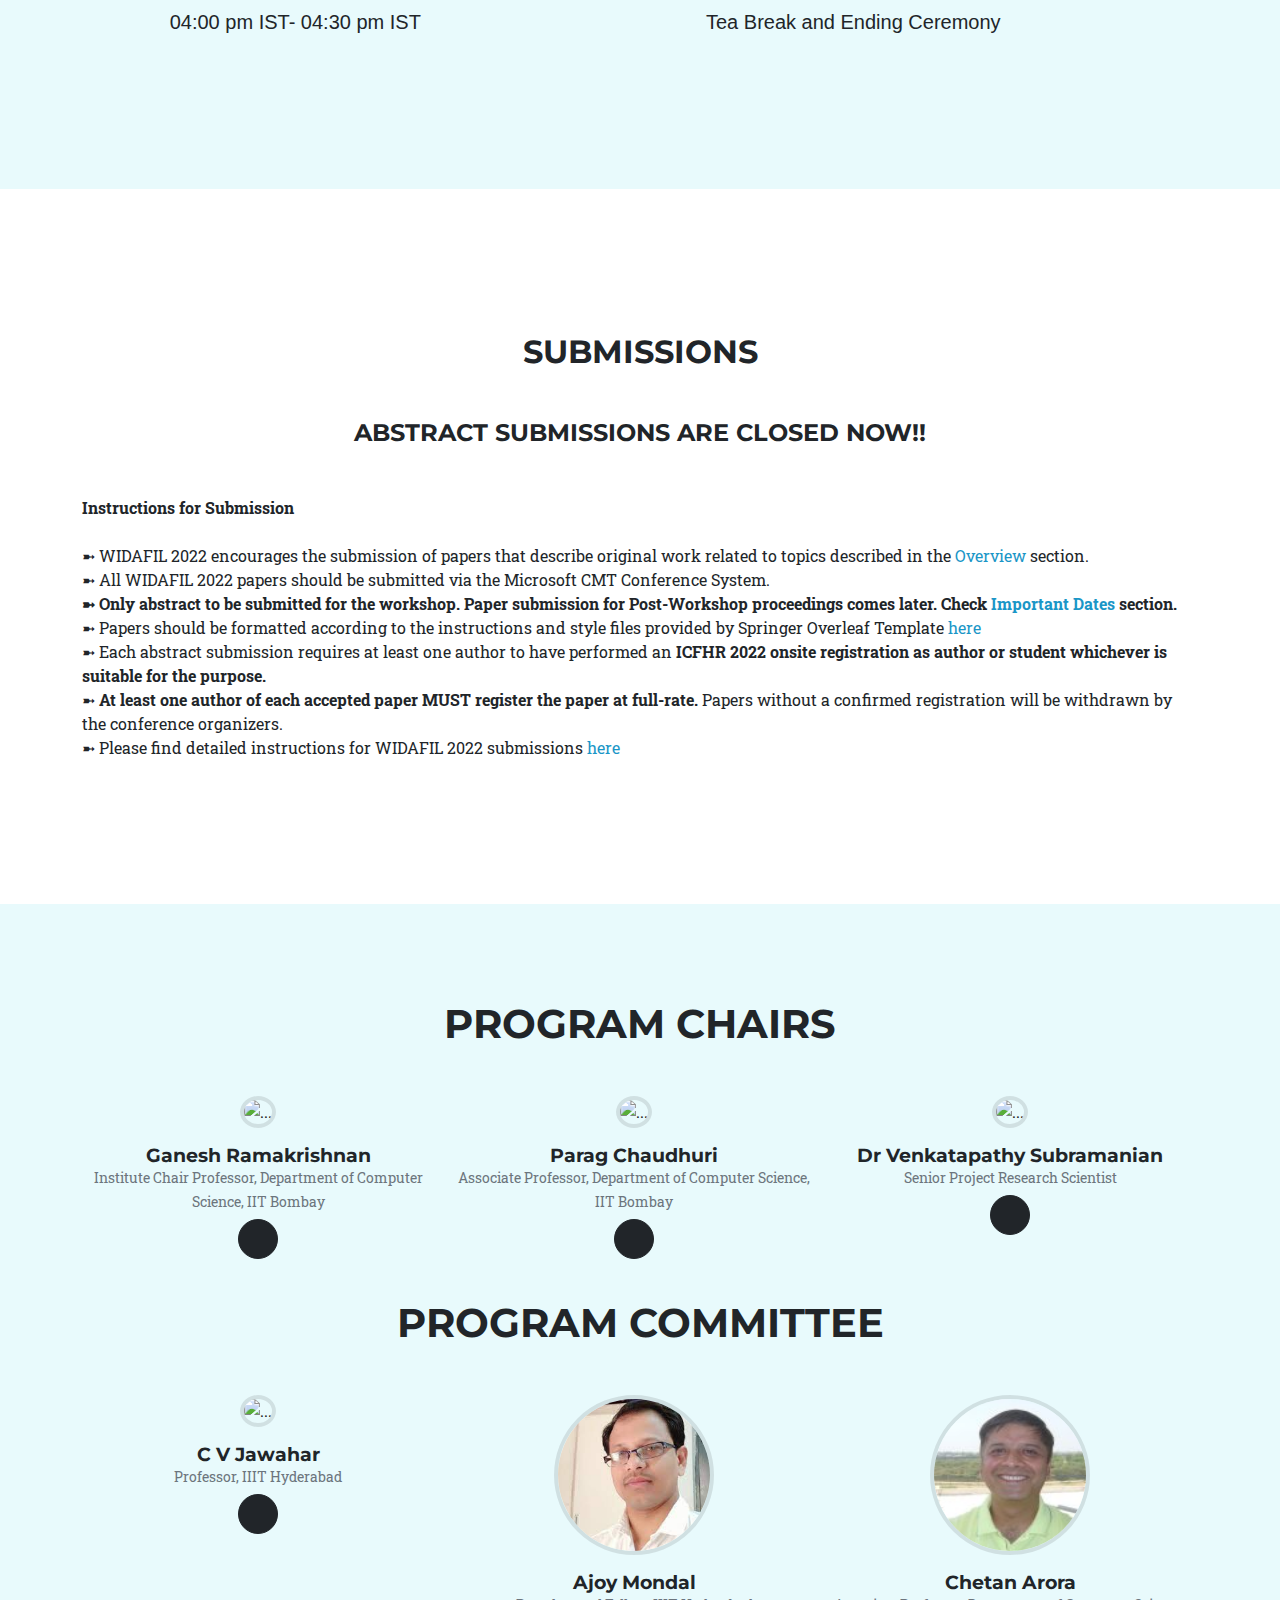
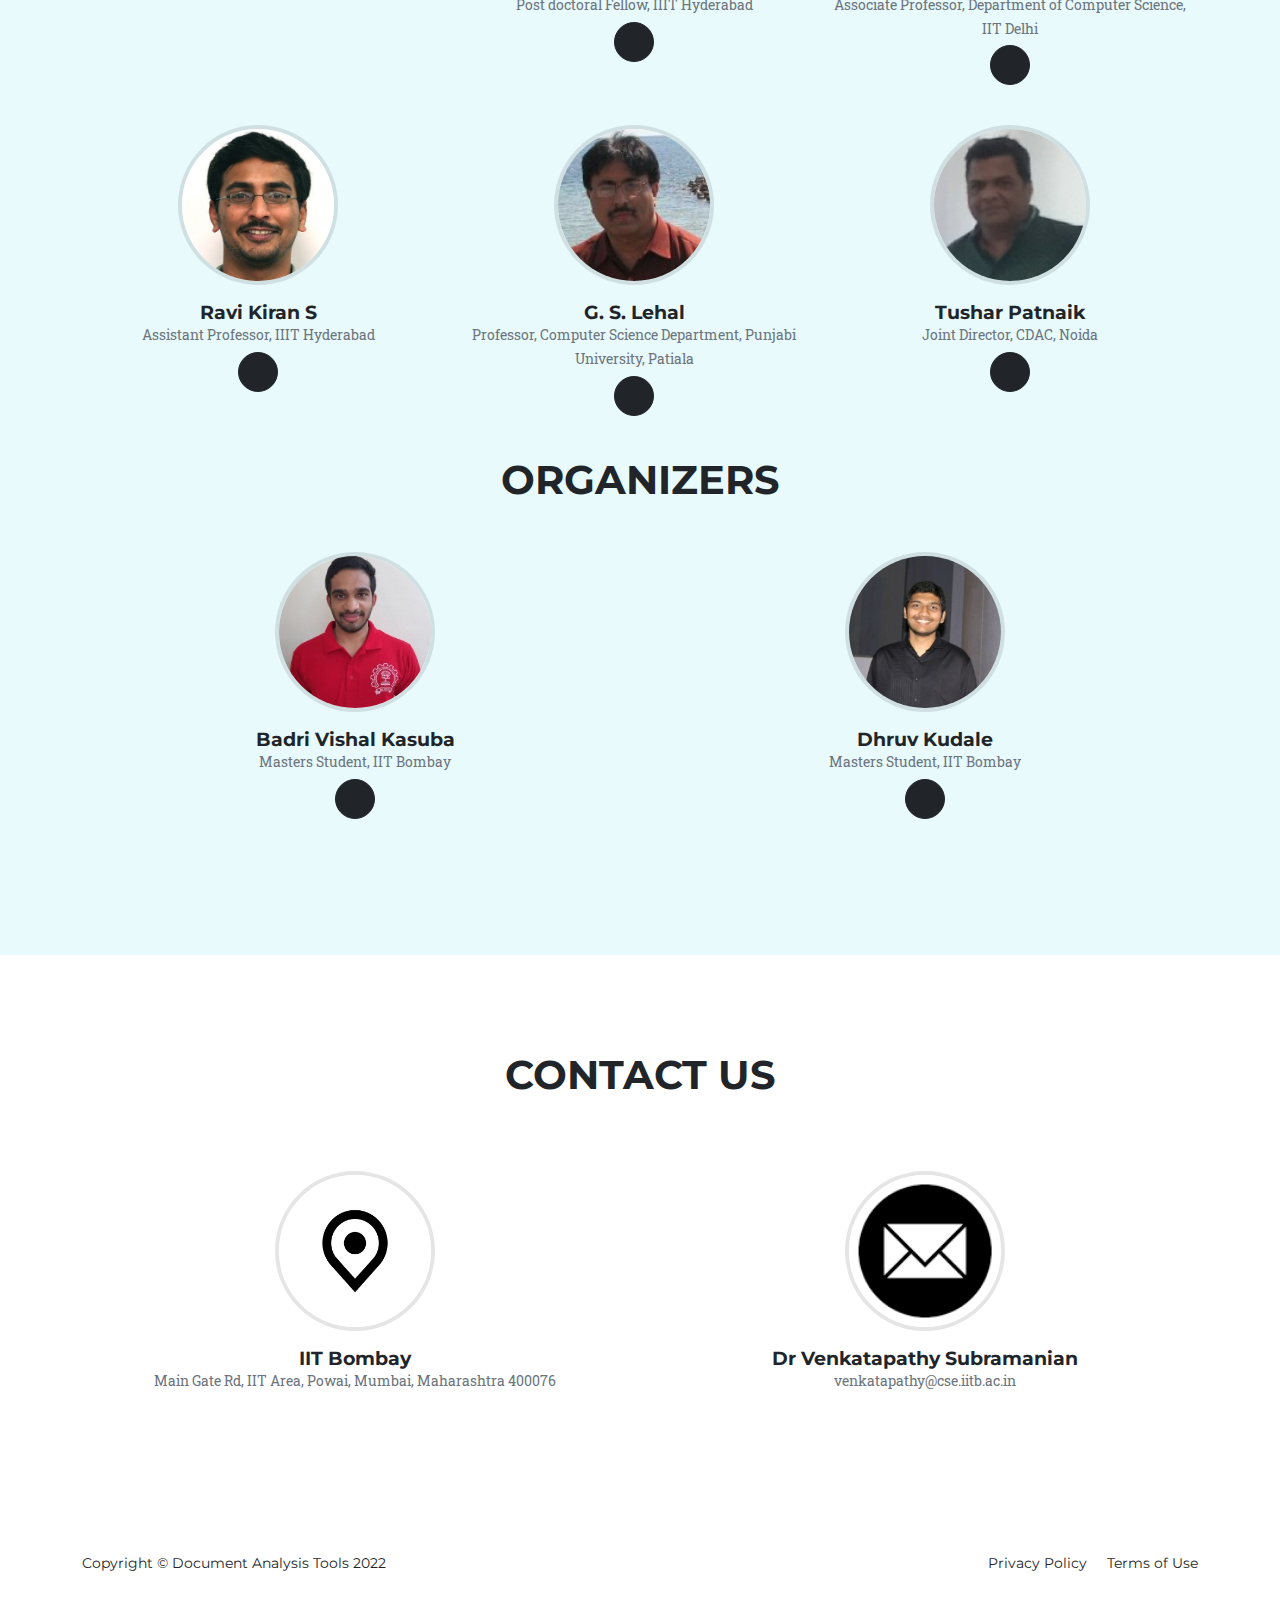
==== commit 504bafcc: "UpdatedIndex" ====
--- a/index.html
+++ b/index.html
@@ -38,7 +38,6 @@
                     <li class="nav-item"><a class="nav-link" href="#overview">Overview</a></li>
                     <li class="nav-item"><a class="nav-link" href="#importantdates">Important Dates</a></li>
                     <li class="nav-item"><a class="nav-link" href="#submissions">Submissions</a></li>
-                    <li class="nav-item"><a class="nav-link" href="#scholarship">Scholarship & Accommodation</a></li>
                     <li class="nav-item"><a class="nav-link" href="#organizers">Committee</a></li>
                     <li class="nav-item"><a class="nav-link" target="_blanck"
                             href="http://icfhr2022.org/index.php">ICFHR2022</a></li>
@@ -84,7 +83,7 @@
                 The main goal of the workshop is to accelerate the research and development of document analysis tools
                 so that the performance of such tools is at par with other Latin-based languages, which we are currently
                 lagging.
-                We will discuss SOTA work in the broad spectrum of document analysis and its import to Indian languages.
+                We have discussed SOTA work in the broad spectrum of document analysis and its import to Indian languages.
             </div>
             <div class="workshop_discussion ">
                 <dl>
@@ -99,7 +98,7 @@
             </div>
             <div class="workshop_content">
                 <p>
-                    We will also discuss available datasets or corpora for major Indian languages,
+                    We have discussed available datasets or corpora for major Indian languages,
                     Deep Neural-Network based Computer Vision and Language Models that can be used for various
                     downstream tasks
                     of document analysis; They form the foundational basis for performing Document Analysis for the
@@ -232,9 +231,7 @@
                 described in the <a href="#overview" style="text-decoration: none;">Overview</a> section.
             </div>
             <div class="workshop_content">
-                ➼ All WIDAFIL 2022 papers should be submitted via the Microsoft CMT Conference System. Final submission
-                to be done <a href="https://cmt3.research.microsoft.com/WIDAFIL2022/Submission/Index" target=”_blank”
-                    style="text-decoration: none;">here</a>
+                ➼ All WIDAFIL 2022 papers should be submitted via the Microsoft CMT Conference System.
             </div>
             <div class="workshop_content ">
                 <b> ➼ Only abstract to be submitted for the workshop. Paper submission for Post-Workshop proceedings
@@ -252,10 +249,7 @@
                 ➼ Each abstract submission requires at least one author to have performed an <b>ICFHR 2022 onsite
                     registration as author or student whichever is suitable for the purpose.</b>
             </div>
-            <div class="workshop_content">
-                ➼ ICFHR 2022 registration details for the same are available <a
-                    href="http://icfhr2022.org/registration.php" target="_blank" style="text-decoration: none;">here</a>
-            </div>
+            
             <div class="workshop_content">
                 ➼ <b>At least one author of each accepted paper MUST register the paper at full-rate.</b> Papers without
                 a confirmed registration will be withdrawn by the conference organizers.
@@ -288,32 +282,9 @@
             <!--            </div>-->
 
 
-            <div class="masthead-subheading" style="padding-top: 5%;" id="scholarship"><b>Support</b></div>
-            <br>
-            <div class="workshop_content">
-                ➼ Scholarships are to be provided for the authors who potentially need financial assistance for
-                Registration, Accommodation and Travel
-            </div>
-
-            <div class="workshop_content">
-                ➼ Note that Scholarships would be provided as a team and not per inidividual in a team
-            </div>
-            <br>
-            <iframe
-                src="https://docs.google.com/forms/d/e/1FAIpQLSdPLoiAQqGeCmTTsv0hyAJ33UQq3pj-6dFkCMb2QMpATUxAoA/viewform?embedded=true"
-                width="1200" height="400" frameborder="0" marginheight="0" marginwidth="0">Loading…</iframe>
-
-            <div class="masthead-subheading" style="padding-top: 5%;"><b>Accommodation</b>
-                Limited accommodation will be provided on IIIT Hyderabad Campus, a chargeable and first-come-first-serve
-                basis.
-                Hence register soon <a tartget='_blank' href="https://forms.gle/sLjLPTzawwNBY1Mt7">here</a>
-
-                <div class="workshop_content">
-                    ➼ The Accommodation details close to the venue are available <a
-                        href="https://docs.google.com/document/d/11dJGQzB_YG18-aIG1bo79KSGGpSveKSJmtev3GTvfJg/edit?usp=sharing"
-                        target="_blank" style="text-decoration: none;">here</a>
-                </div>
-            </div>
+            
+            
+            
         </div>
     </section>
 
